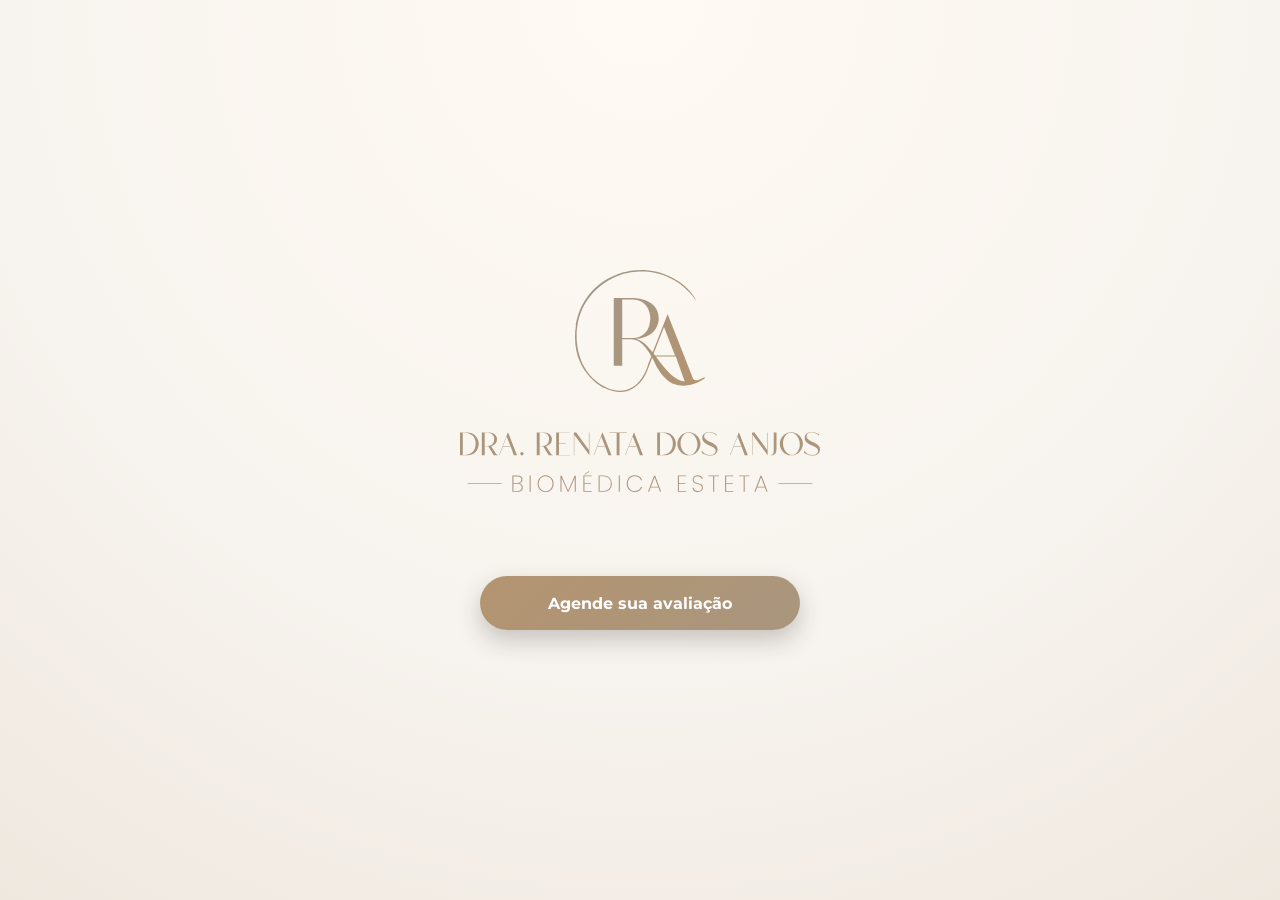
==== index.html @ 5b0aa0a7 "alteração link whatsapp" ====
<!DOCTYPE html>
<html lang="pt-BR">

<head>
    <meta charset="UTF-8" />
    <meta name="viewport" content="width=device-width, initial-scale=1.0" />
    <meta name="description"
        content="Consultório da Dra. Renata dos Anjos especializado em estética facial, com atendimentos personalizados, seguros e focados em realçar a beleza natural e o bem-estar." />
    <link rel="icon" type="image/png" href="./logo/favicon.png" />
    <title>Dra. Renata dos Anjos - Agende sua avaliação</title>

    <link rel="preconnect" href="https://fonts.googleapis.com" />
    <link rel="preconnect" href="https://fonts.gstatic.com" crossorigin />
    <link href="https://fonts.googleapis.com/css2?family=Montserrat:ital,wght@0,100..900;1,100..900&display=swap"
        rel="stylesheet" />

    <style>
        @property --btn-angle {
            syntax: "<angle>";
            inherits: false;
            initial-value: 135deg;
        }

        :root {
            --text-white: #ffffff;
            --bg-soft: #f7f3ee;
            --btn-color-start: #b4946e;
            --btn-color-end: #a0988d;
        }

        * {
            margin: 0;
            padding: 0;
            box-sizing: border-box;
        }

        body {
            min-height: 100vh;
            display: flex;
            align-items: center;
            justify-content: center;
            font-family: "Montserrat", sans-serif;
            background: radial-gradient(circle at top, #fffaf3 0%, var(--bg-soft) 60%, #efe8df 100%);
            padding: 32px;
        }

        main {
            width: 100%;
            max-width: 420px;
            display: flex;
            flex-direction: column;
            align-items: center;
            justify-content: center;
            gap: 24px;
            text-align: center;
        }

        .logo-icon {
            width: min(38%, 130px);
            height: auto;
            display: block;
            margin-bottom: 16px;
        }

        .logo-wordmark {
            width: min(100%, 360px);
            height: auto;
            display: block;
            margin-bottom: 60px;
        }

        .cta {
            display: inline-flex;
            align-items: center;
            justify-content: center;
            width: min(100%, 320px);
            min-height: 54px;
            padding: 15px 32px;
            border: 0;
            border-radius: 999px;
            --btn-angle: 135deg;
            background: linear-gradient(var(--btn-angle), var(--btn-color-start), var(--btn-color-end));
            background-size: 200% 200%;
            background-position: 0% 50%;
            color: var(--text-white);
            text-decoration: none;
            font-size: clamp(0.95rem, 3vw, 1rem);
            font-weight: 700;
            box-shadow: 0 10px 24px rgba(44, 39, 37, 0.24);
            transition: transform 0.2s ease, box-shadow 0.2s ease, filter 0.2s ease,
                --btn-angle 0.35s ease, background-position 0.35s ease;
        }

        .cta:hover {
            --btn-angle: 215deg;
            background-position: 100% 50%;
            transform: translateY(-2px);
            box-shadow: 0 14px 30px rgba(44, 39, 37, 0.28);
            filter: brightness(1.03);
        }

        .cta:active {
            transform: translateY(0);
        }

        @media only screen and (max-width:767px) {
            .cta {
                width: fit-content;
            }
        }
    </style>
</head>

<body>
    <main>
        <img class="logo-icon" src="./logo/logo-dra-renata-dos-anjos.svg" alt="Icone da logo Dra Renata dos Anjos" />
        <img class="logo-wordmark" src="./logo/logo-dra-renata-dos-anjos-2.svg"
            alt="Logo escrita Dra Renata dos Anjos" />

        <a class="cta"
            href="https://api.whatsapp.com/send/?phone=554688022986&text=Ol%C3%A1%2C+gostaria+de+agendar+minha+avalia%C3%A7%C3%A3o!"
            target="_blank" rel="noopener noreferrer">
            Agende sua avaliação
        </a>
    </main>
</body>

</html>
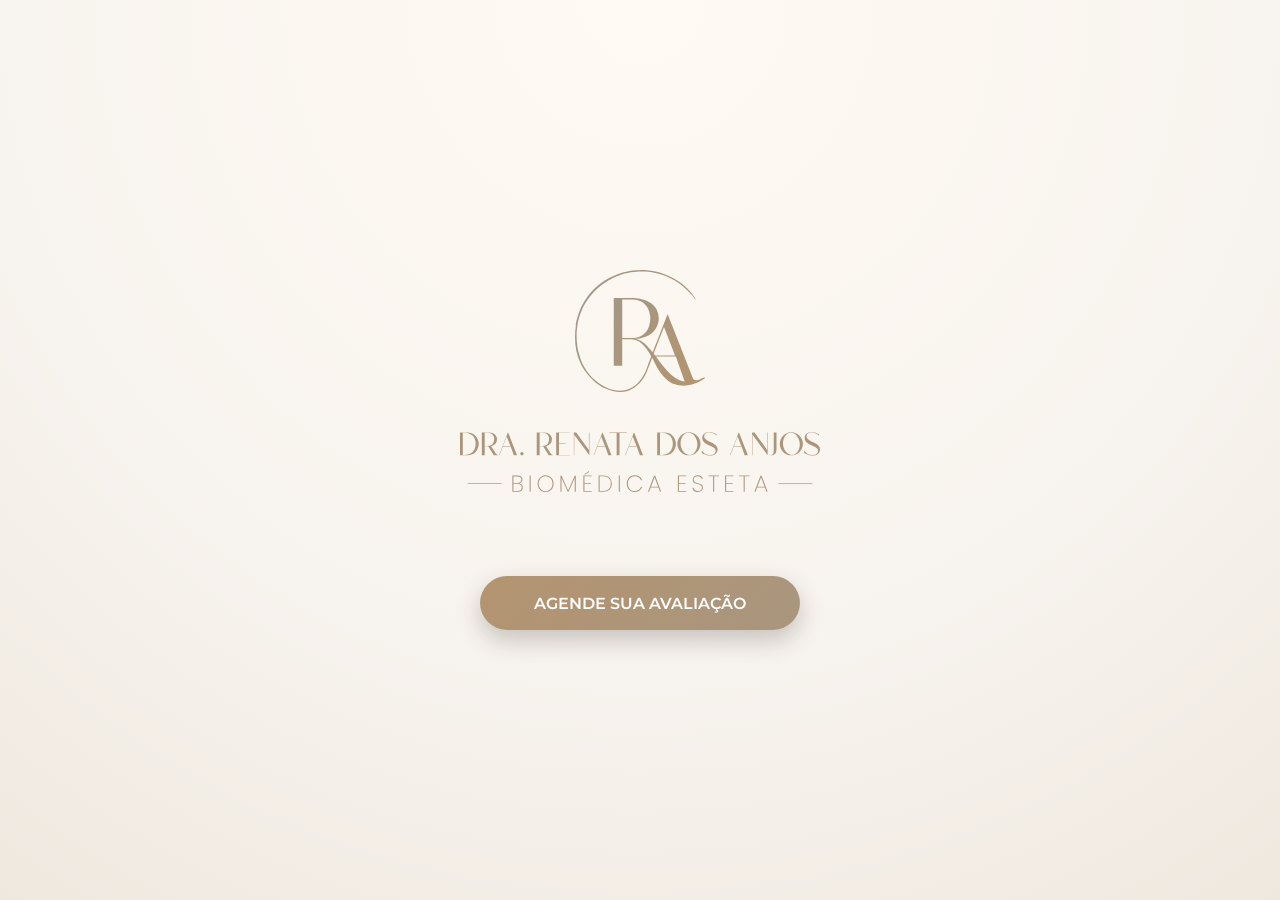
==== commit 8b4159ad: "ajuste na fonte do botão" ====
--- a/index.html
+++ b/index.html
@@ -85,7 +85,8 @@
             color: var(--text-white);
             text-decoration: none;
             font-size: clamp(0.95rem, 3vw, 1rem);
-            font-weight: 700;
+            font-weight: 600;
+            text-transform: uppercase;
             box-shadow: 0 10px 24px rgba(44, 39, 37, 0.24);
             transition: transform 0.2s ease, box-shadow 0.2s ease, filter 0.2s ease,
                 --btn-angle 0.35s ease, background-position 0.35s ease;
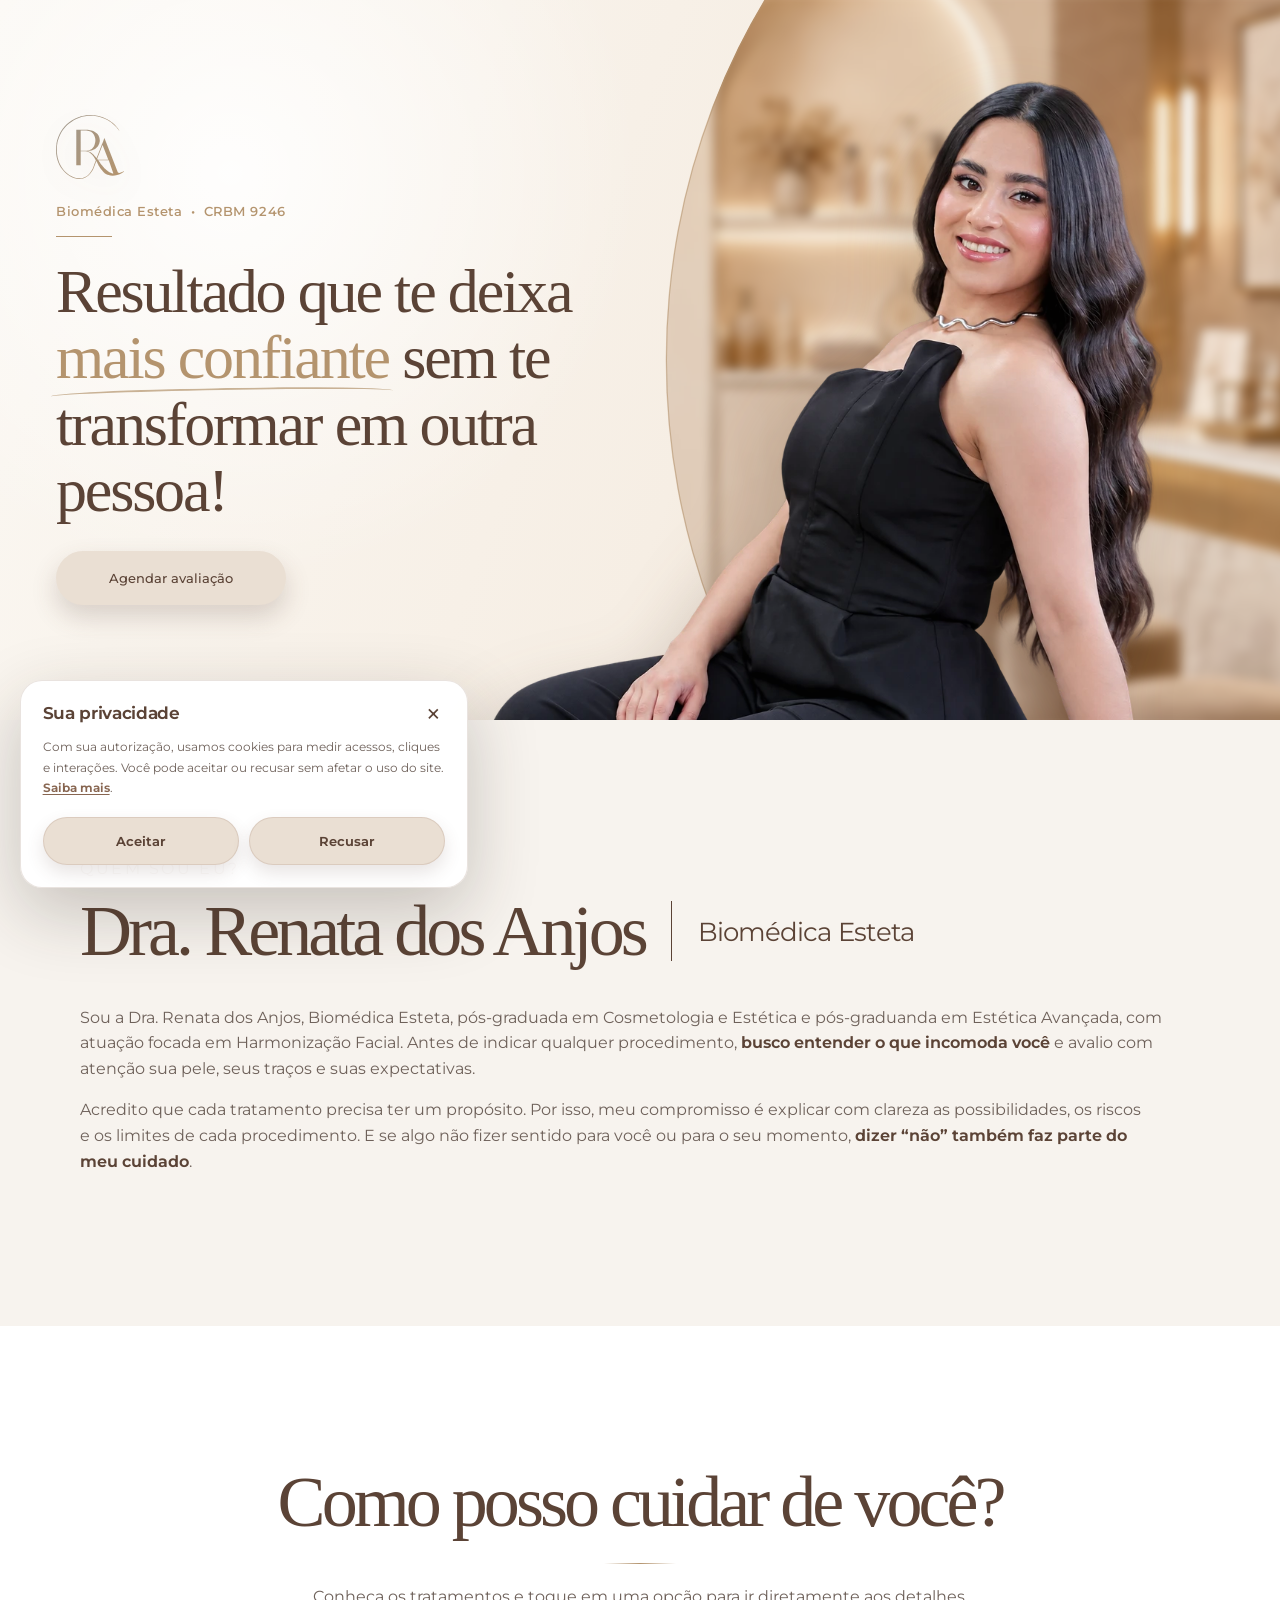
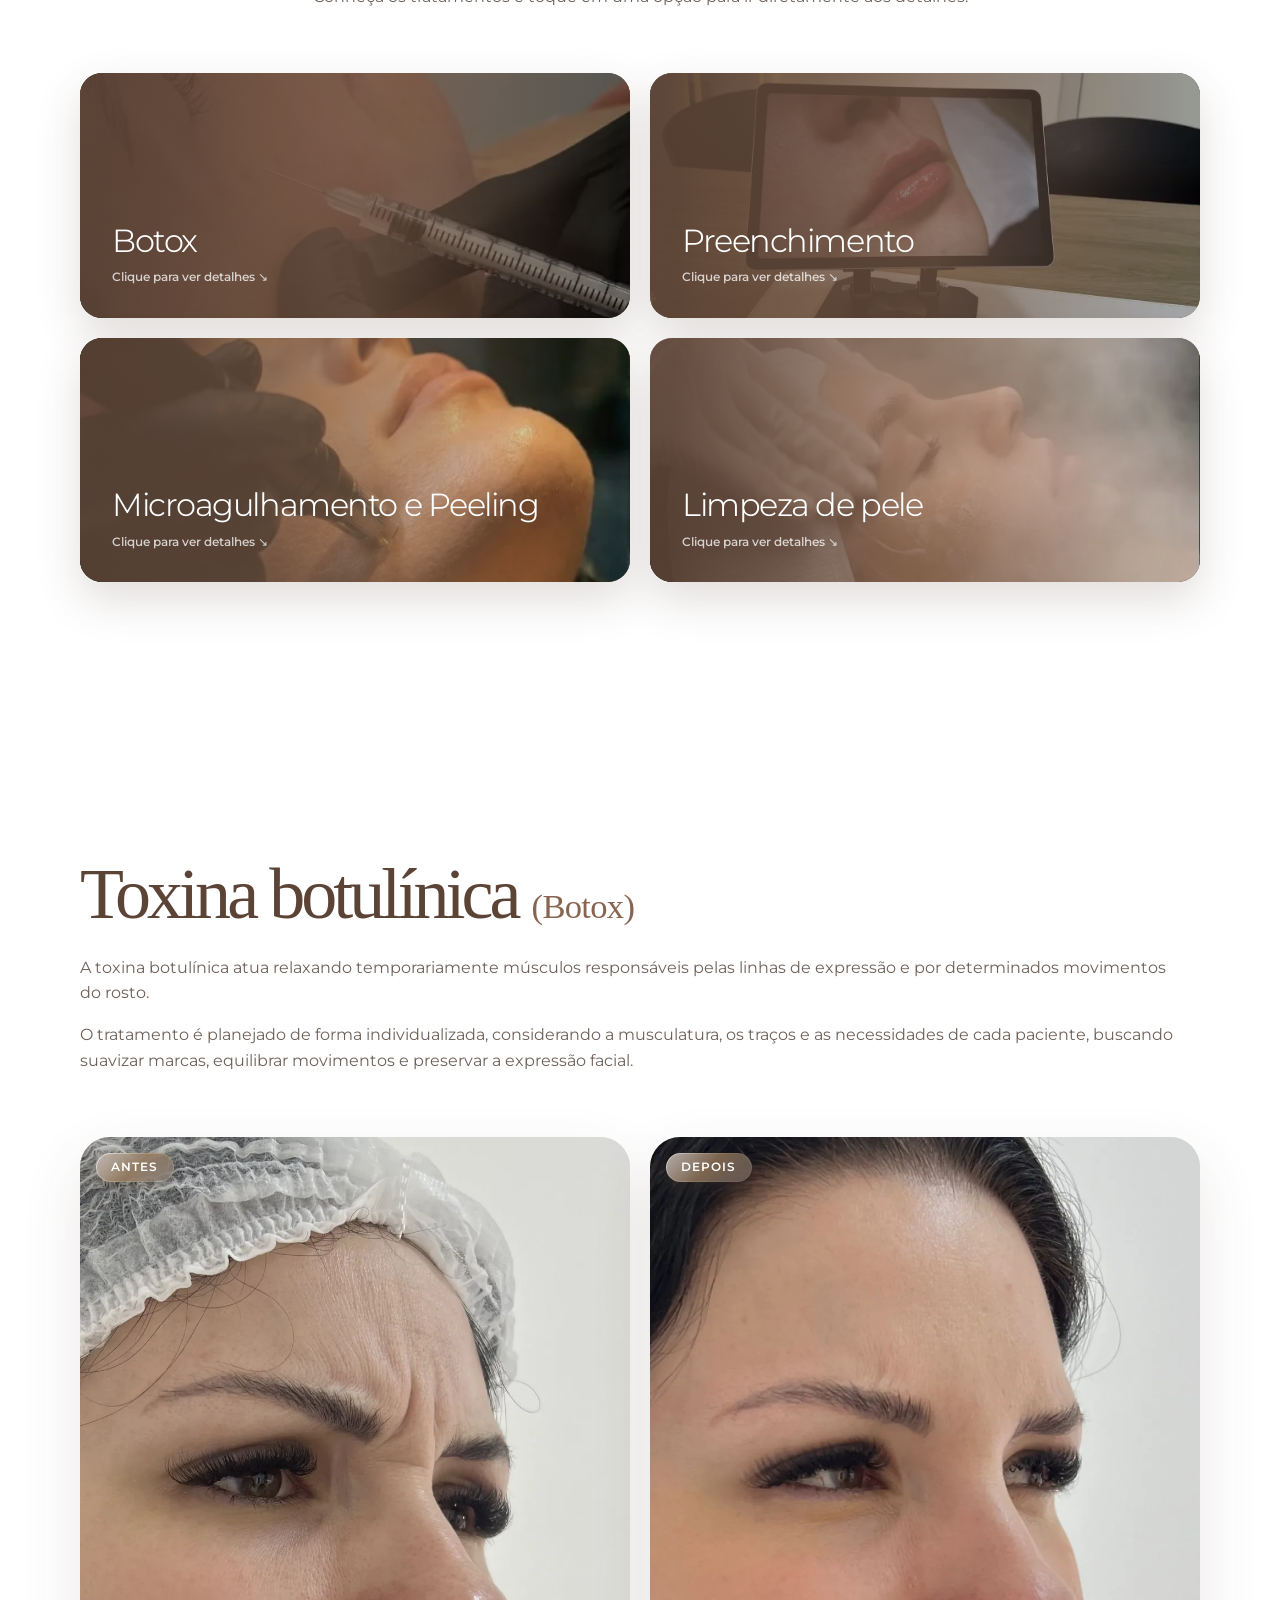
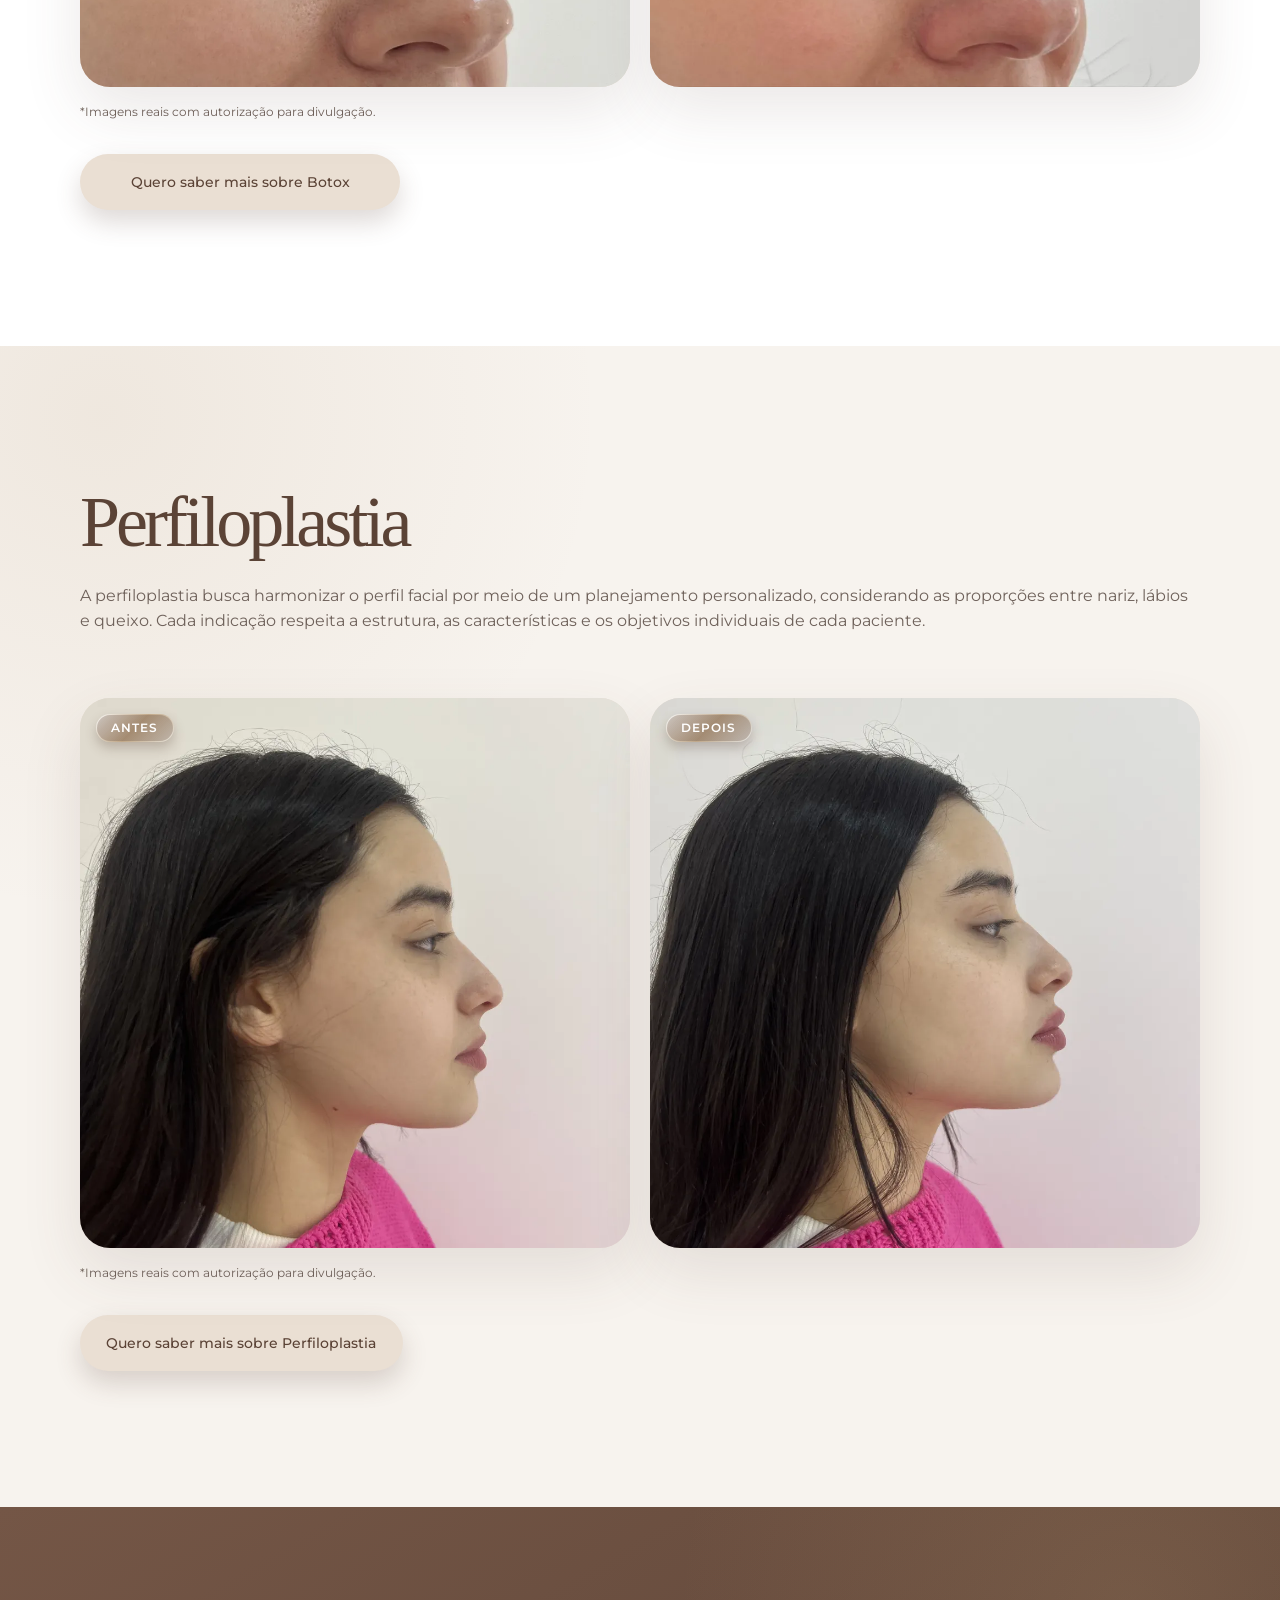
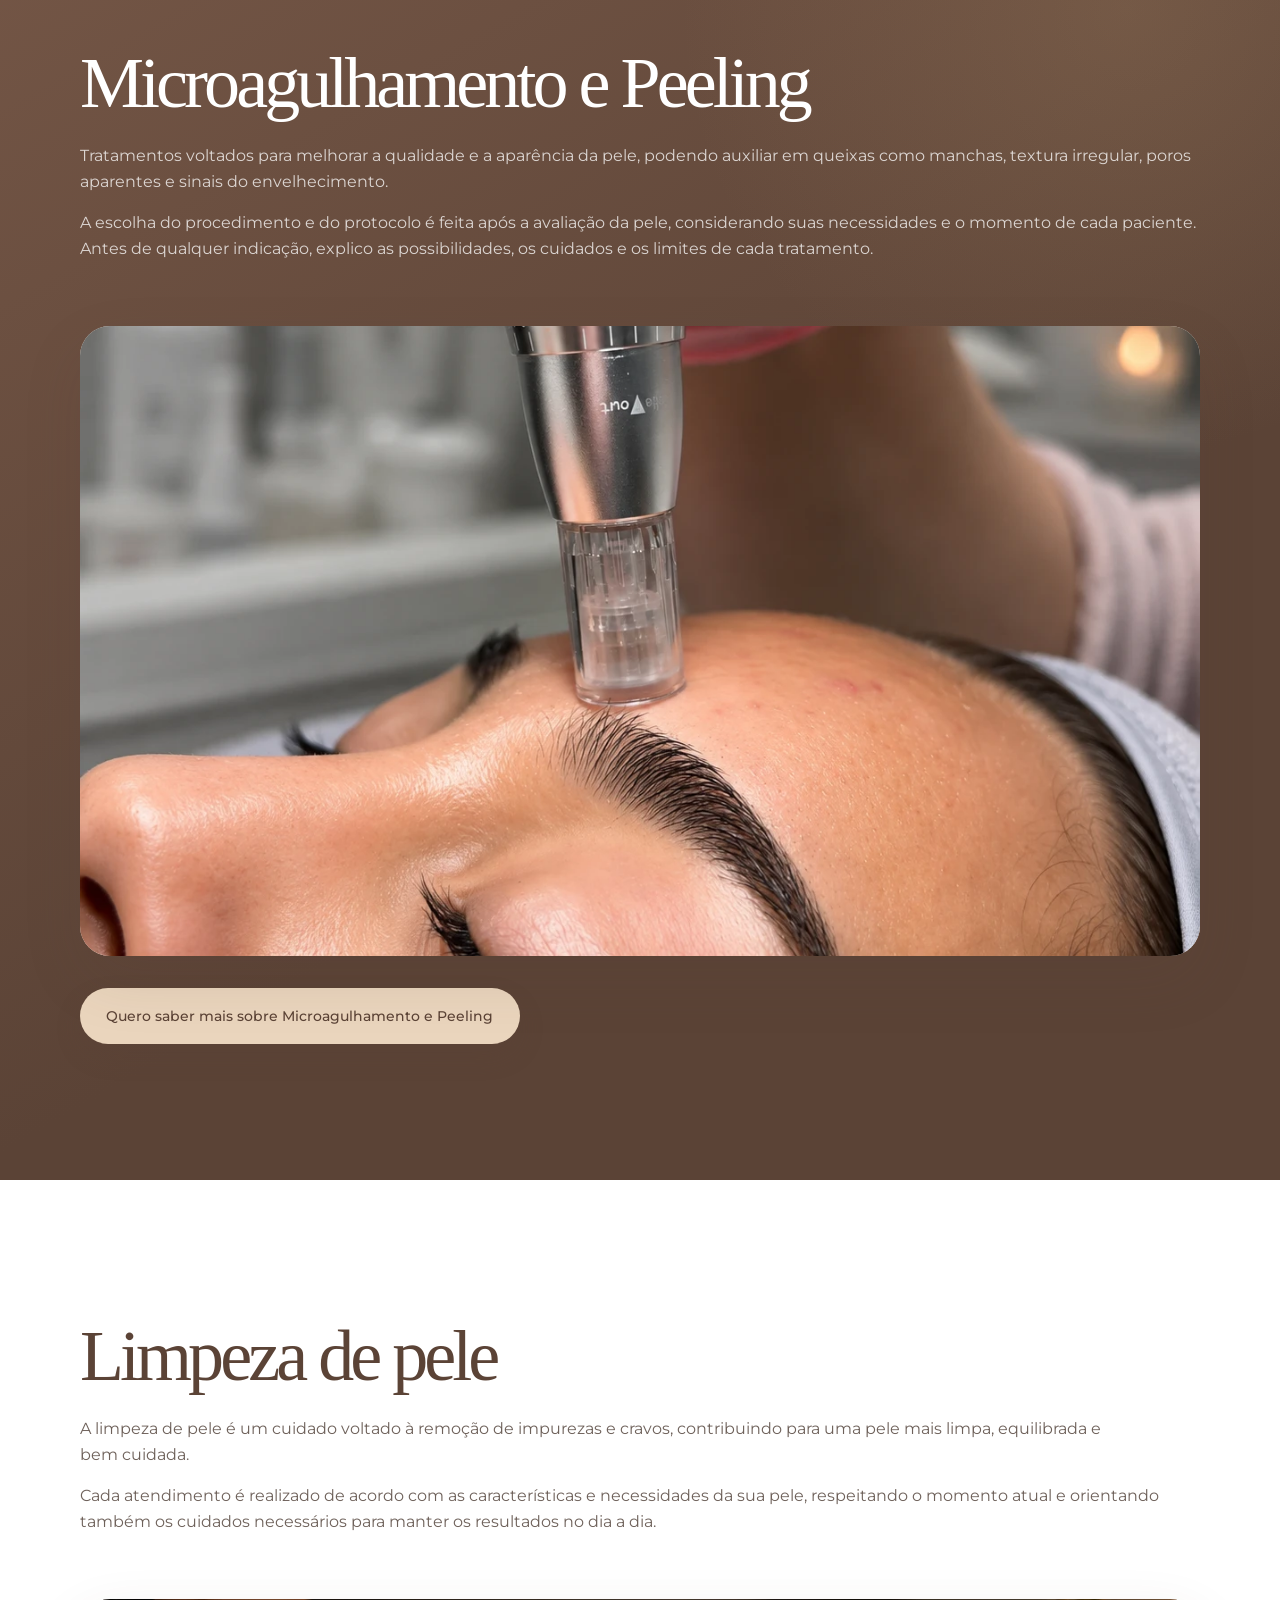
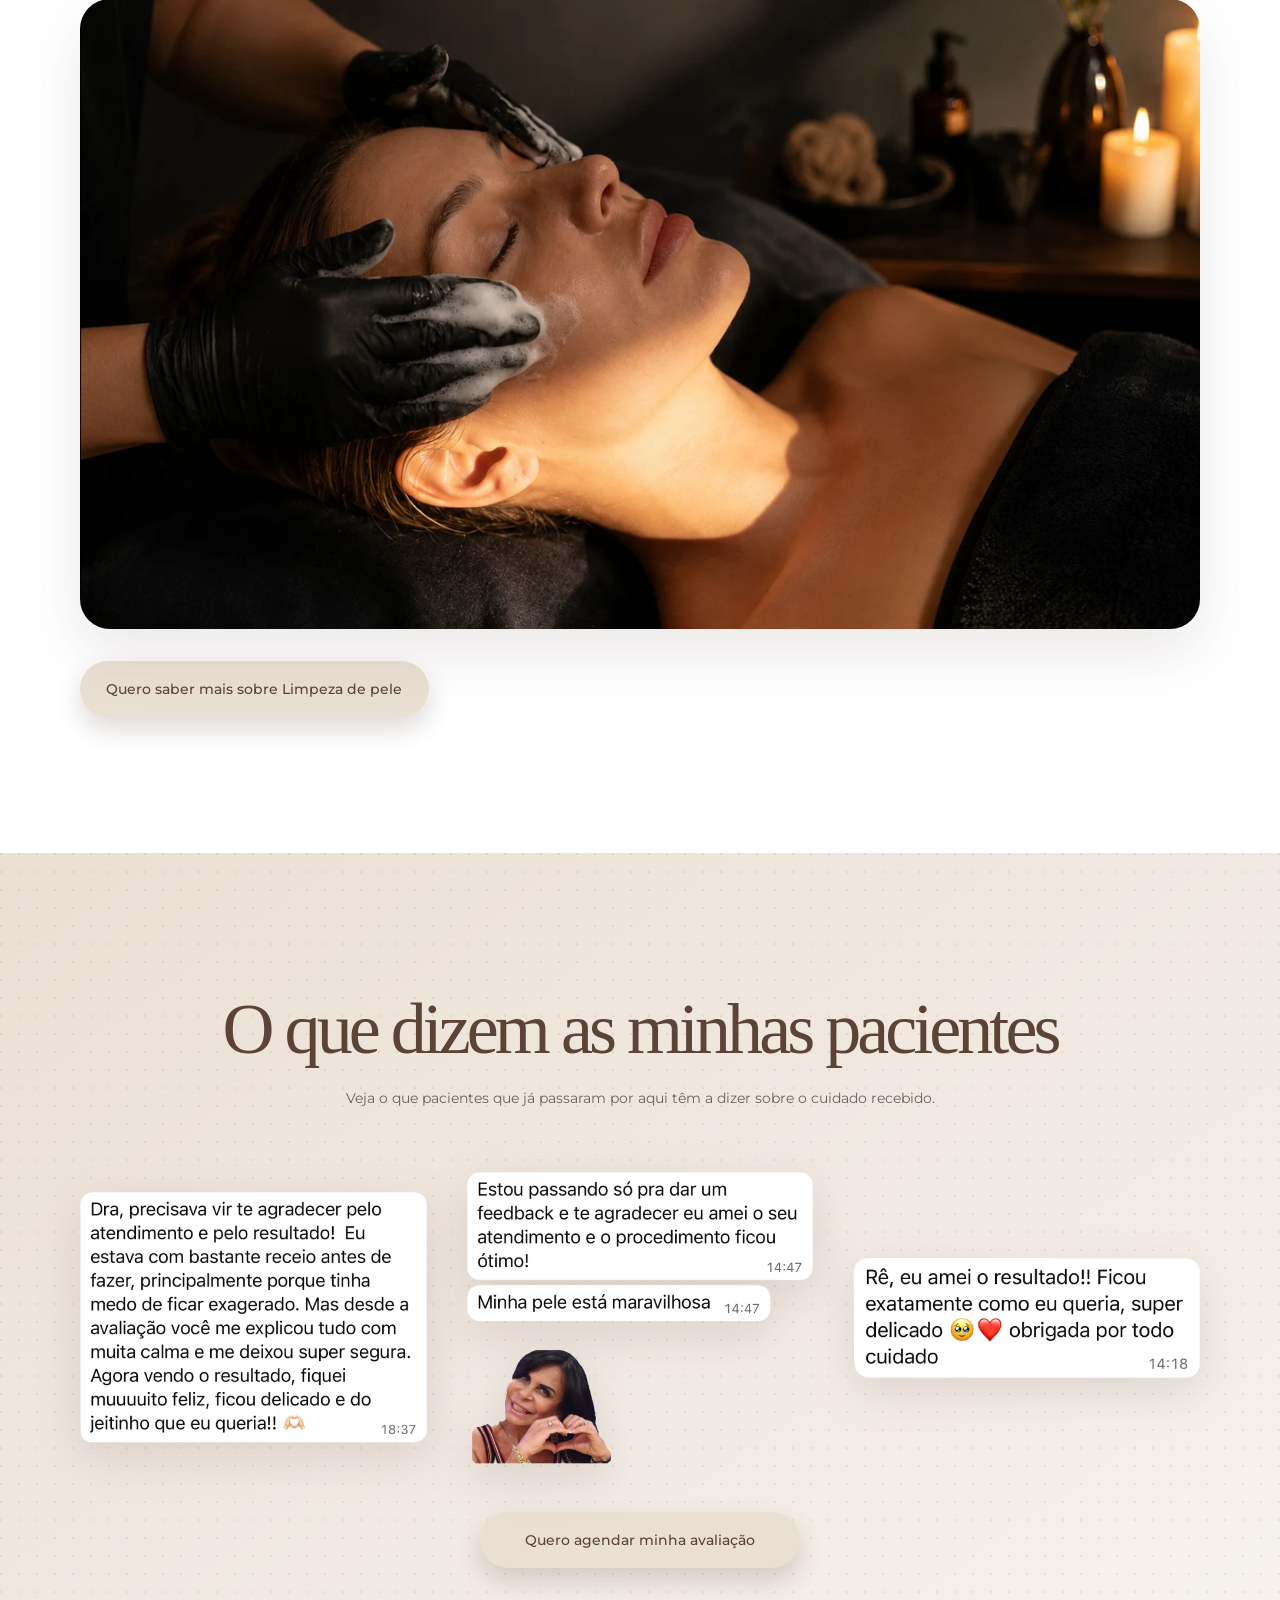
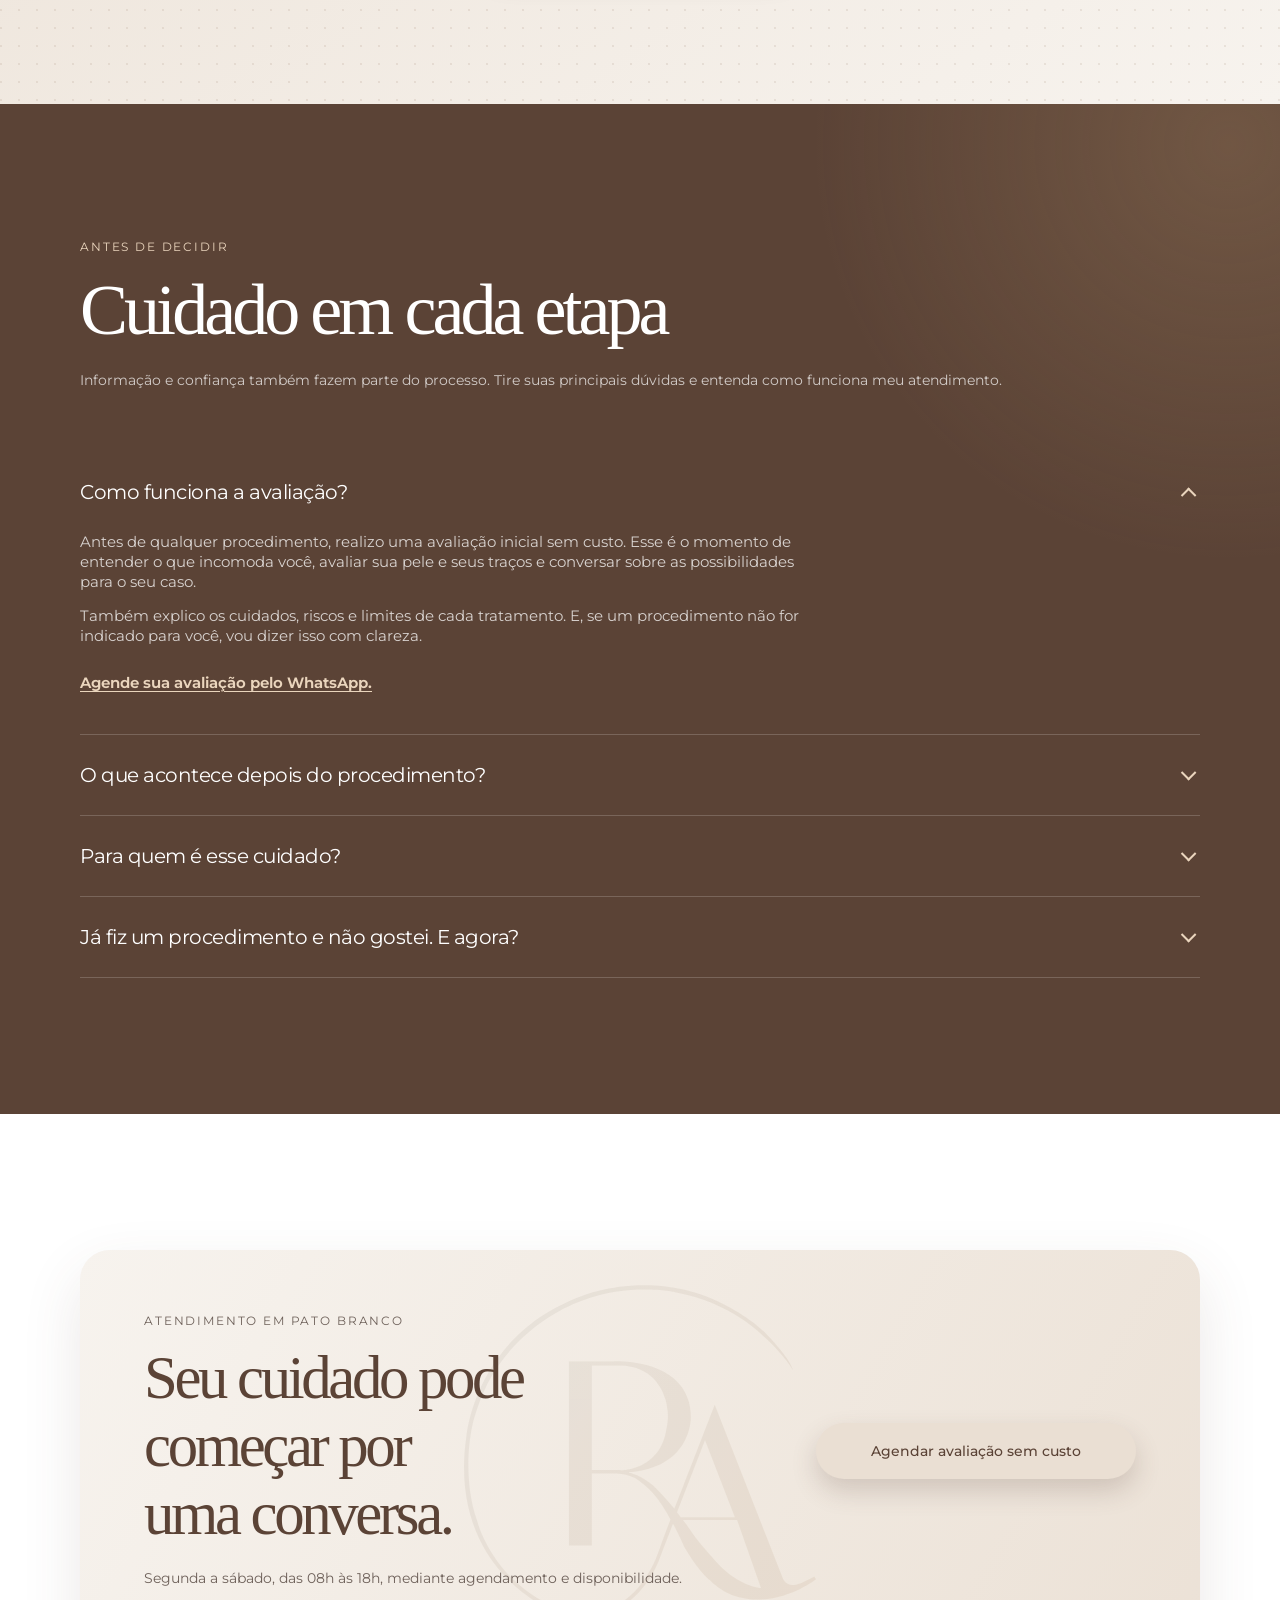
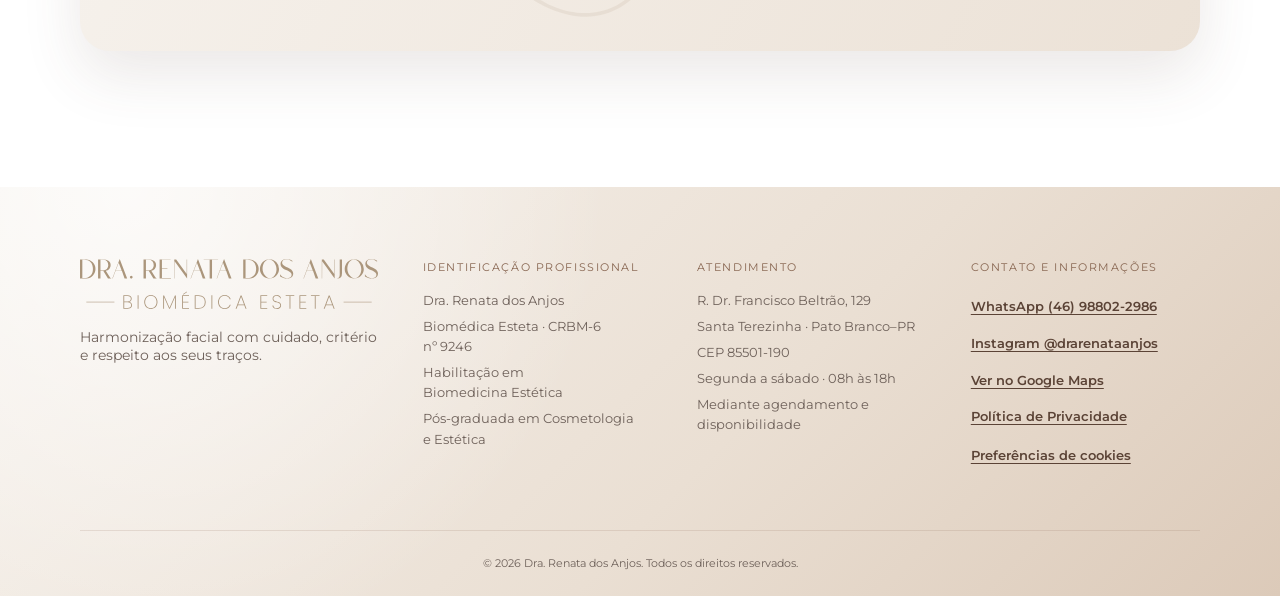
==== commit f067eca9: "Novo site 2026-2" ====
--- a/index.html
+++ b/index.html
@@ -1,129 +1,869 @@
-<!DOCTYPE html>
+<!doctype html>
 <html lang="pt-BR">
-
-<head>
-    <meta charset="UTF-8" />
-    <meta name="viewport" content="width=device-width, initial-scale=1.0" />
-    <meta name="description"
-        content="Consultório da Dra. Renata dos Anjos especializado em estética facial, com atendimentos personalizados, seguros e focados em realçar a beleza natural e o bem-estar." />
-    <link rel="icon" type="image/png" href="./logo/favicon.png" />
-    <title>Dra. Renata dos Anjos - Agende sua avaliação</title>
-
-    <link rel="preconnect" href="https://fonts.googleapis.com" />
-    <link rel="preconnect" href="https://fonts.gstatic.com" crossorigin />
-    <link href="https://fonts.googleapis.com/css2?family=Montserrat:ital,wght@0,100..900;1,100..900&display=swap"
-        rel="stylesheet" />
-
-    <style>
-        @property --btn-angle {
-            syntax: "<angle>";
-            inherits: false;
-            initial-value: 135deg;
-        }
-
-        :root {
-            --text-white: #ffffff;
-            --bg-soft: #f7f3ee;
-            --btn-color-start: #b4946e;
-            --btn-color-end: #a0988d;
-        }
-
-        * {
-            margin: 0;
-            padding: 0;
-            box-sizing: border-box;
-        }
-
-        body {
-            min-height: 100vh;
-            display: flex;
-            align-items: center;
-            justify-content: center;
-            font-family: "Montserrat", sans-serif;
-            background: radial-gradient(circle at top, #fffaf3 0%, var(--bg-soft) 60%, #efe8df 100%);
-            padding: 32px;
-        }
-
-        main {
-            width: 100%;
-            max-width: 420px;
-            display: flex;
-            flex-direction: column;
-            align-items: center;
-            justify-content: center;
-            gap: 24px;
-            text-align: center;
-        }
-
-        .logo-icon {
-            width: min(38%, 130px);
-            height: auto;
-            display: block;
-            margin-bottom: 16px;
-        }
-
-        .logo-wordmark {
-            width: min(100%, 360px);
-            height: auto;
-            display: block;
-            margin-bottom: 60px;
-        }
-
-        .cta {
-            display: inline-flex;
-            align-items: center;
-            justify-content: center;
-            width: min(100%, 320px);
-            min-height: 54px;
-            padding: 15px 32px;
-            border: 0;
-            border-radius: 999px;
-            --btn-angle: 135deg;
-            background: linear-gradient(var(--btn-angle), var(--btn-color-start), var(--btn-color-end));
-            background-size: 200% 200%;
-            background-position: 0% 50%;
-            color: var(--text-white);
-            text-decoration: none;
-            font-size: clamp(0.95rem, 3vw, 1rem);
-            font-weight: 600;
-            text-transform: uppercase;
-            box-shadow: 0 10px 24px rgba(44, 39, 37, 0.24);
-            transition: transform 0.2s ease, box-shadow 0.2s ease, filter 0.2s ease,
-                --btn-angle 0.35s ease, background-position 0.35s ease;
-        }
-
-        .cta:hover {
-            --btn-angle: 215deg;
-            background-position: 100% 50%;
-            transform: translateY(-2px);
-            box-shadow: 0 14px 30px rgba(44, 39, 37, 0.28);
-            filter: brightness(1.03);
-        }
-
-        .cta:active {
-            transform: translateY(0);
-        }
-
-        @media only screen and (max-width:767px) {
-            .cta {
-                width: fit-content;
+  <head>
+    <meta charset="utf-8">
+    <meta name="viewport" content="width=device-width, initial-scale=1">
+    <meta name="theme-color" content="#5b4336">
+    <meta name="robots" content="index, follow, max-image-preview:large, max-snippet:-1, max-video-preview:-1">
+
+    <title>Dra. Renata dos Anjos | Harmonização Facial em Pato Branco</title>
+    <meta
+      name="description"
+      content="Dra. Renata dos Anjos, Biomédica Esteta em Pato Branco: Botox, perfiloplastia, microagulhamento, peeling e limpeza de pele com avaliação individual."
+    >
+    <meta name="author" content="Dra. Renata dos Anjos">
+    <meta name="google-site-verification" content="Y-8C_-cGuZkO1VqSu5PKP3pddaM6gukcj2JCWJFIQ7s">
+    <meta name="msvalidate.01" content="E116AD38AA8AD043870F777415D29B9B">
+    <link rel="canonical" href="https://drarenatadosanjos.com.br/">
+
+    <meta property="og:locale" content="pt_BR">
+    <meta property="og:type" content="website">
+    <meta property="og:site_name" content="Dra. Renata dos Anjos">
+    <meta property="og:title" content="Dra. Renata dos Anjos | Harmonização Facial em Pato Branco">
+    <meta
+      property="og:description"
+      content="Botox, perfiloplastia, microagulhamento, peeling e limpeza de pele em Pato Branco, com avaliação individual e foco em naturalidade."
+    >
+    <meta property="og:url" content="https://drarenatadosanjos.com.br/">
+    <meta property="og:image" content="https://drarenatadosanjos.com.br/assets/images/og-renata.webp">
+    <meta property="og:image:type" content="image/webp">
+    <meta property="og:image:width" content="1200">
+    <meta property="og:image:height" content="630">
+    <meta property="og:image:alt" content="Retrato da Dra. Renata dos Anjos ao lado de sua marca e da identificação Biomédica Esteta">
+    <meta name="twitter:card" content="summary_large_image">
+    <meta name="twitter:title" content="Dra. Renata dos Anjos | Harmonização Facial em Pato Branco">
+    <meta
+      name="twitter:description"
+      content="Botox, perfiloplastia, microagulhamento, peeling e limpeza de pele em Pato Branco, com avaliação individual e foco em naturalidade."
+    >
+    <meta name="twitter:image" content="https://drarenatadosanjos.com.br/assets/images/og-renata.webp">
+    <meta name="twitter:image:alt" content="Retrato da Dra. Renata dos Anjos ao lado de sua marca e da identificação Biomédica Esteta">
+
+    <link rel="icon" href="assets/brand/logo-icon.svg" type="image/svg+xml">
+    <link
+      rel="preload"
+      href="assets/fonts/montserrat-variable.woff2"
+      as="font"
+      type="font/woff2"
+      crossorigin
+    >
+    <link rel="preload" href="assets/images/clinica-dra-renata-dos-anjos.webp" as="image" type="image/webp" fetchpriority="high">
+    <link rel="preload" href="assets/images/Dra-Renata-dos-Anjos.webp" as="image" type="image/webp" fetchpriority="high">
+    <link rel="stylesheet" href="styles.css">
+    <!-- O GTM-PK2P5VGX é carregado por consent.js somente após o aceite. -->
+    <script src="consent.js" defer></script>
+    <script src="script.js" defer></script>
+
+    <script type="application/ld+json">
+      {
+        "@context": "https://schema.org",
+        "@graph": [
+          {
+            "@type": "Person",
+            "@id": "https://drarenatadosanjos.com.br/#renata",
+            "name": "Dra. Renata dos Anjos",
+            "honorificPrefix": "Dra.",
+            "jobTitle": "Biomédica Esteta",
+            "description": "Biomédica Esteta com atuação focada em Harmonização Facial, pós-graduada em Cosmetologia e Estética e pós-graduanda em Estética Avançada.",
+            "url": "https://drarenatadosanjos.com.br/",
+            "image": {
+              "@id": "https://drarenatadosanjos.com.br/#foto-renata"
+            },
+            "mainEntityOfPage": {
+              "@id": "https://drarenatadosanjos.com.br/#webpage"
+            },
+            "telephone": "+55 46 98802-2986",
+            "identifier": {
+              "@type": "PropertyValue",
+              "propertyID": "CRBM-6",
+              "value": "9246"
+            },
+            "hasCredential": [
+              {
+                "@type": "EducationalOccupationalCredential",
+                "credentialCategory": "Habilitação profissional",
+                "name": "Habilitação em Biomedicina Estética"
+              },
+              {
+                "@type": "EducationalOccupationalCredential",
+                "credentialCategory": "Pós-graduação",
+                "name": "Pós-graduação em Cosmetologia e Estética"
+              }
+            ],
+            "knowsAbout": [
+              "Harmonização facial",
+              "Toxina botulínica (Botox)",
+              "Perfiloplastia",
+              "Preenchimento facial",
+              "Microagulhamento",
+              "Peeling",
+              "Limpeza de pele"
+            ],
+            "sameAs": [
+              "https://www.instagram.com/drarenataanjos",
+              "https://maps.app.goo.gl/s66ffQioBQjr7ysE6"
+            ],
+            "workLocation": {
+              "@id": "https://drarenatadosanjos.com.br/#local-atendimento"
             }
-        }
-    </style>
-</head>
-
-<body>
-    <main>
-        <img class="logo-icon" src="./logo/logo-dra-renata-dos-anjos.svg" alt="Icone da logo Dra Renata dos Anjos" />
-        <img class="logo-wordmark" src="./logo/logo-dra-renata-dos-anjos-2.svg"
-            alt="Logo escrita Dra Renata dos Anjos" />
-
-        <a class="cta"
-            href="https://api.whatsapp.com/send/?phone=554688022986&text=Ol%C3%A1%2C+gostaria+de+agendar+minha+avalia%C3%A7%C3%A3o!"
-            target="_blank" rel="noopener noreferrer">
-            Agende sua avaliação
-        </a>
+          },
+          {
+            "@type": "Place",
+            "@id": "https://drarenatadosanjos.com.br/#local-atendimento",
+            "name": "Local de atendimento da Dra. Renata dos Anjos",
+            "description": "Atendimento de segunda a sábado, das 08:00 às 18:00, mediante agendamento e disponibilidade.",
+            "hasMap": "https://maps.app.goo.gl/s66ffQioBQjr7ysE6",
+            "address": {
+              "@type": "PostalAddress",
+              "streetAddress": "R. Dr. Francisco Beltrão, 129 - Santa Terezinha",
+              "addressLocality": "Pato Branco",
+              "addressRegion": "PR",
+              "postalCode": "85501-190",
+              "addressCountry": "BR"
+            },
+            "openingHoursSpecification": {
+              "@type": "OpeningHoursSpecification",
+              "dayOfWeek": [
+                "https://schema.org/Monday",
+                "https://schema.org/Tuesday",
+                "https://schema.org/Wednesday",
+                "https://schema.org/Thursday",
+                "https://schema.org/Friday",
+                "https://schema.org/Saturday"
+              ],
+              "opens": "08:00",
+              "closes": "18:00"
+            }
+          },
+          {
+            "@type": "ImageObject",
+            "@id": "https://drarenatadosanjos.com.br/#foto-renata",
+            "contentUrl": "https://drarenatadosanjos.com.br/assets/images/Dra-Renata-dos-Anjos.webp",
+            "width": 1024,
+            "height": 1080
+          },
+          {
+            "@type": "WebSite",
+            "@id": "https://drarenatadosanjos.com.br/#website",
+            "url": "https://drarenatadosanjos.com.br/",
+            "name": "Dra. Renata dos Anjos",
+            "description": "Site profissional da Dra. Renata dos Anjos, Biomédica Esteta em Pato Branco.",
+            "inLanguage": "pt-BR",
+            "publisher": {
+              "@id": "https://drarenatadosanjos.com.br/#renata"
+            }
+          },
+          {
+            "@type": "WebPage",
+            "@id": "https://drarenatadosanjos.com.br/#webpage",
+            "url": "https://drarenatadosanjos.com.br/",
+            "name": "Dra. Renata dos Anjos | Harmonização Facial em Pato Branco",
+            "description": "Dra. Renata dos Anjos, Biomédica Esteta em Pato Branco: Botox, perfiloplastia, microagulhamento, peeling e limpeza de pele com avaliação individual.",
+            "inLanguage": "pt-BR",
+            "isPartOf": {
+              "@id": "https://drarenatadosanjos.com.br/#website"
+            },
+            "about": {
+              "@id": "https://drarenatadosanjos.com.br/#renata"
+            },
+            "mainEntity": {
+              "@id": "https://drarenatadosanjos.com.br/#renata"
+            },
+            "primaryImageOfPage": {
+              "@id": "https://drarenatadosanjos.com.br/#foto-renata"
+            },
+            "mentions": [
+              { "@id": "https://drarenatadosanjos.com.br/#servico-botox" },
+              { "@id": "https://drarenatadosanjos.com.br/#servico-perfiloplastia" },
+              { "@id": "https://drarenatadosanjos.com.br/#servico-microagulhamento-peeling" },
+              { "@id": "https://drarenatadosanjos.com.br/#servico-limpeza-pele" }
+            ]
+          },
+          {
+            "@type": "Service",
+            "@id": "https://drarenatadosanjos.com.br/#servico-botox",
+            "url": "https://drarenatadosanjos.com.br/#botox",
+            "name": "Toxina botulínica (Botox)",
+            "serviceType": "Harmonização facial",
+            "description": "Tratamento individualizado que considera a musculatura, os traços e as necessidades de cada paciente, buscando suavizar marcas, equilibrar movimentos e preservar a expressão facial.",
+            "provider": { "@id": "https://drarenatadosanjos.com.br/#renata" },
+            "areaServed": { "@type": "City", "name": "Pato Branco" }
+          },
+          {
+            "@type": "Service",
+            "@id": "https://drarenatadosanjos.com.br/#servico-perfiloplastia",
+            "url": "https://drarenatadosanjos.com.br/#preenchimento",
+            "name": "Perfiloplastia",
+            "alternateName": "Preenchimento",
+            "serviceType": "Harmonização facial",
+            "description": "Planejamento personalizado para harmonizar o perfil facial, considerando as proporções entre nariz, lábios e queixo e respeitando as características e os objetivos individuais.",
+            "provider": { "@id": "https://drarenatadosanjos.com.br/#renata" },
+            "areaServed": { "@type": "City", "name": "Pato Branco" }
+          },
+          {
+            "@type": "Service",
+            "@id": "https://drarenatadosanjos.com.br/#servico-microagulhamento-peeling",
+            "url": "https://drarenatadosanjos.com.br/#microagulhamento-peeling",
+            "name": "Microagulhamento e Peeling",
+            "serviceType": "Cuidados estéticos da pele",
+            "description": "Tratamentos voltados à qualidade e à aparência da pele, escolhidos após avaliação individual das necessidades e do momento de cada paciente.",
+            "provider": { "@id": "https://drarenatadosanjos.com.br/#renata" },
+            "areaServed": { "@type": "City", "name": "Pato Branco" }
+          },
+          {
+            "@type": "Service",
+            "@id": "https://drarenatadosanjos.com.br/#servico-limpeza-pele",
+            "url": "https://drarenatadosanjos.com.br/#limpeza-de-pele",
+            "name": "Limpeza de pele",
+            "serviceType": "Cuidados estéticos da pele",
+            "description": "Cuidado individualizado voltado à remoção de impurezas e cravos, realizado de acordo com as características e necessidades da pele.",
+            "provider": { "@id": "https://drarenatadosanjos.com.br/#renata" },
+            "areaServed": { "@type": "City", "name": "Pato Branco" }
+          },
+          {
+            "@type": "FAQPage",
+            "@id": "https://drarenatadosanjos.com.br/#faq",
+            "url": "https://drarenatadosanjos.com.br/#duvidas",
+            "name": "Dúvidas frequentes sobre o atendimento",
+            "inLanguage": "pt-BR",
+            "isPartOf": {
+              "@id": "https://drarenatadosanjos.com.br/#webpage"
+            },
+            "about": {
+              "@id": "https://drarenatadosanjos.com.br/#renata"
+            },
+            "mainEntity": [
+              {
+                "@type": "Question",
+                "name": "Como funciona a avaliação?",
+                "acceptedAnswer": {
+                  "@type": "Answer",
+                  "text": "Antes de qualquer procedimento, realizo uma avaliação inicial sem custo. Esse é o momento de entender o que incomoda você, avaliar sua pele e seus traços e conversar sobre as possibilidades para o seu caso. Também explico os cuidados, riscos e limites de cada tratamento. E, se um procedimento não for indicado para você, vou dizer isso com clareza."
+                }
+              },
+              {
+                "@type": "Question",
+                "name": "O que acontece depois do procedimento?",
+                "acceptedAnswer": {
+                  "@type": "Answer",
+                  "text": "Meu cuidado continua após o atendimento. Acompanho sua evolução e permaneço disponível para orientar os cuidados necessários e esclarecer dúvidas durante o período de recuperação."
+                }
+              },
+              {
+                "@type": "Question",
+                "name": "Para quem é esse cuidado?",
+                "acceptedAnswer": {
+                  "@type": "Answer",
+                  "text": "Para quem busca cuidar da aparência sem deixar de se reconhecer. Para quem valoriza uma avaliação individual, resultados equilibrados e quer compreender as possibilidades antes de decidir por um procedimento. Também é para quem já teve uma experiência que não saiu como esperava e procura um atendimento cuidadoso para avaliar seu caso."
+                }
+              },
+              {
+                "@type": "Question",
+                "name": "Já fiz um procedimento e não gostei. E agora?",
+                "acceptedAnswer": {
+                  "@type": "Answer",
+                  "text": "O primeiro passo é entender o que foi realizado, o que está incomodando você e como está o seu caso atualmente. Durante a avaliação, você poderá me contar sua experiência e esclarecer suas dúvidas. A partir disso, avalio quais possibilidades existem e se há indicação para algum tipo de tratamento. Nenhuma correção é prometida antes de uma avaliação individual."
+                }
+              }
+            ]
+          }
+        ]
+      }
+    </script>
+  </head>
+
+  <body>
+    <!-- Sem JavaScript não há como registrar consentimento; por isso o iframe noscript do GTM é intencionalmente omitido. -->
+    <a class="skip-link" href="#conteudo">Ir para o conteúdo</a>
+
+    <header class="hero" aria-labelledby="titulo-principal">
+      <div class="hero__background" aria-hidden="true">
+        <img
+          src="assets/images/clinica-dra-renata-dos-anjos.webp"
+          width="1672"
+          height="941"
+          alt=""
+          fetchpriority="high"
+        >
+      </div>
+
+      <div class="hero__arc" aria-hidden="true"></div>
+
+      <img
+        class="hero__portrait"
+        src="assets/images/Dra-Renata-dos-Anjos.webp"
+        width="1024"
+        height="1080"
+        alt="Retrato da Dra. Renata dos Anjos, Biomédica Esteta"
+        fetchpriority="high"
+        decoding="async"
+      >
+
+      <div class="container hero__content">
+        <div class="hero__copy">
+          <img
+            class="hero__brand-icon"
+            src="assets/brand/logo-icon.svg"
+            width="1120"
+            height="1054"
+            alt=""
+            aria-hidden="true"
+          >
+          <p class="hero__eyebrow">Biomédica Esteta <span aria-hidden="true">•</span> CRBM 9246</p>
+          <h1 id="titulo-principal">
+            Resultado que te deixa <span class="hero__highlight">mais confiante</span> sem te transformar em outra pessoa!
+          </h1>
+          <a
+            class="button hero__button"
+            href="https://api.whatsapp.com/send/?phone=554688022986&amp;text=Ol%C3%A1%2C%20Dra.%20Renata!%20Conheci%20seu%20site%20e%20gostaria%20de%20agendar%20uma%20avalia%C3%A7%C3%A3o."
+            target="_blank"
+            rel="noopener noreferrer"
+            aria-label="Agendar uma avaliação sem custo com a Dra. Renata pelo WhatsApp"
+          >
+            Agendar avaliação
+          </a>
+        </div>
+      </div>
+    </header>
+
+    <main id="conteudo">
+      <section class="about section" id="sobre" aria-labelledby="titulo-sobre">
+        <div class="container about__layout">
+          <div class="about__copy">
+            <p class="eyebrow">Quem sou eu?</p>
+            <h2 class="about__title" id="titulo-sobre">
+              <span class="about__name">Dra. Renata dos Anjos</span>
+              <span class="about__role">Biomédica Esteta</span>
+            </h2>
+            <p>
+              Sou a Dra. Renata dos Anjos, Biomédica Esteta,
+              pós-graduada em Cosmetologia e Estética e
+              pós-graduanda em Estética Avançada, com atuação focada em
+              Harmonização Facial. Antes de indicar qualquer
+              procedimento, <strong class="about__emphasis">busco entender o que incomoda você</strong> e avalio com atenção sua pele, seus
+              traços e suas expectativas.
+            </p>
+            <p>
+              Acredito que cada tratamento precisa ter um propósito. Por isso, meu compromisso é
+              explicar com clareza as possibilidades, os riscos e os limites de cada procedimento.
+              E se algo não fizer sentido para você ou para o seu
+              momento, <strong class="about__emphasis">dizer “não” também faz parte do meu cuidado</strong>.
+            </p>
+          </div>
+        </div>
+      </section>
+
+      <section class="service-menu section" aria-labelledby="titulo-servicos">
+        <div class="container">
+          <div class="section-heading section-heading--center">
+            <h2 id="titulo-servicos">Como posso cuidar de você?</h2>
+            <p>
+              Conheça os tratamentos e toque em uma opção para ir diretamente aos detalhes.
+            </p>
+          </div>
+
+          <nav class="service-cards" aria-label="Navegação pelos serviços">
+            <a class="service-card" href="#titulo-botox">
+              <img
+                src="assets/images/card-botox.webp"
+                width="673"
+                height="300"
+                alt=""
+                loading="lazy"
+              >
+              <span class="service-card__shade" aria-hidden="true"></span>
+              <span class="service-card__content">
+                <span class="service-card__title">Botox</span>
+                <span class="service-card__hint">Clique para ver detalhes <span aria-hidden="true">↘</span></span>
+              </span>
+            </a>
+
+            <a class="service-card" href="#titulo-preenchimento">
+              <img
+                src="assets/images/card-preenchimento.webp"
+                width="673"
+                height="300"
+                alt=""
+                loading="lazy"
+              >
+              <span class="service-card__shade" aria-hidden="true"></span>
+              <span class="service-card__content">
+                <span class="service-card__title">Preenchimento</span>
+                <span class="service-card__hint">Clique para ver detalhes <span aria-hidden="true">↘</span></span>
+              </span>
+            </a>
+
+            <a class="service-card" href="#titulo-microagulhamento">
+              <img
+                src="assets/images/card-microagulhamento.webp"
+                width="673"
+                height="300"
+                alt=""
+                loading="lazy"
+              >
+              <span class="service-card__shade" aria-hidden="true"></span>
+              <span class="service-card__content">
+                <span class="service-card__title">Microagulhamento e Peeling</span>
+                <span class="service-card__hint">Clique para ver detalhes <span aria-hidden="true">↘</span></span>
+              </span>
+            </a>
+
+            <a class="service-card" href="#titulo-limpeza">
+              <img
+                src="assets/images/card-limpeza.webp"
+                width="673"
+                height="300"
+                alt=""
+                loading="lazy"
+              >
+              <span class="service-card__shade" aria-hidden="true"></span>
+              <span class="service-card__content">
+                <span class="service-card__title">Limpeza de pele</span>
+                <span class="service-card__hint">Clique para ver detalhes <span aria-hidden="true">↘</span></span>
+              </span>
+            </a>
+          </nav>
+        </div>
+      </section>
+
+      <section class="treatment section" id="botox" aria-labelledby="titulo-botox">
+        <div class="container treatment__inner">
+          <header class="section-heading">
+            <h2 id="titulo-botox">Toxina botulínica <span>(Botox)</span></h2>
+            <p>
+              A toxina botulínica atua relaxando temporariamente músculos responsáveis pelas linhas
+              de expressão e por determinados movimentos do rosto.
+            </p>
+            <p>
+              O tratamento é planejado de forma individualizada, considerando a musculatura, os
+              traços e as necessidades de cada paciente, buscando suavizar marcas, equilibrar
+              movimentos e preservar a expressão facial.
+            </p>
+          </header>
+
+          <div class="comparison" role="group" aria-label="Comparação do resultado do tratamento com Botox">
+            <figure class="result-card">
+              <img
+                src="assets/images/botox-antes.webp"
+                width="1000"
+                height="1000"
+                alt="Região da testa e entre as sobrancelhas de uma paciente antes da aplicação de toxina botulínica"
+                loading="lazy"
+                decoding="async"
+              >
+              <figcaption class="result-card__label">Antes</figcaption>
+            </figure>
+
+            <figure class="result-card">
+              <img
+                src="assets/images/botox-depois.webp"
+                width="1000"
+                height="1000"
+                alt="Região da testa e entre as sobrancelhas da mesma paciente depois da aplicação de toxina botulínica"
+                loading="lazy"
+                decoding="async"
+              >
+              <figcaption class="result-card__label">Depois</figcaption>
+            </figure>
+          </div>
+
+          <p class="provisional-note">
+            *Imagens reais com autorização para divulgação.
+          </p>
+
+          <a
+            class="button"
+            href="https://api.whatsapp.com/send/?phone=554688022986&amp;text=Ol%C3%A1%2C%20Dra.%20Renata!%20Conheci%20seu%20site%20e%20gostaria%20de%20saber%20mais%20sobre%20toxina%20botul%C3%ADnica%20(Botox)."
+            target="_blank"
+            rel="noopener noreferrer"
+            aria-label="Conversar com a Dra. Renata no WhatsApp sobre Botox"
+          >
+            <span class="button__label--mobile">Quero saber mais</span>
+            <span class="button__label--desktop">Quero saber mais sobre Botox</span>
+          </a>
+        </div>
+      </section>
+
+      <section class="treatment treatment--warm section" id="preenchimento" aria-labelledby="titulo-preenchimento">
+        <div class="container treatment__inner">
+          <header class="section-heading">
+            <h2 id="titulo-preenchimento">Perfiloplastia</h2>
+            <p>
+              A perfiloplastia busca harmonizar o perfil facial por meio de um planejamento
+              personalizado, considerando as proporções entre nariz, lábios e queixo. Cada indicação
+              respeita a estrutura, as características e os objetivos individuais de cada paciente.
+            </p>
+          </header>
+
+          <div class="comparison" role="group" aria-label="Comparação do resultado de perfiloplastia">
+            <figure class="result-card">
+              <img
+                src="assets/images/Perfiloplastia-antes.webp"
+                width="1000"
+                height="1000"
+                alt="Perfil lateral de uma paciente antes da perfiloplastia, mostrando nariz, lábios e queixo"
+                loading="lazy"
+                decoding="async"
+              >
+              <figcaption class="result-card__label">Antes</figcaption>
+            </figure>
+
+            <figure class="result-card">
+              <img
+                src="assets/images/Perfiloplastia-depois.webp"
+                width="1000"
+                height="1000"
+                alt="Perfil lateral da mesma paciente depois da perfiloplastia, mostrando nariz, lábios e queixo"
+                loading="lazy"
+                decoding="async"
+              >
+              <figcaption class="result-card__label">Depois</figcaption>
+            </figure>
+          </div>
+
+          <p class="provisional-note">
+            *Imagens reais com autorização para divulgação.
+          </p>
+
+          <a
+            class="button"
+            href="https://api.whatsapp.com/send/?phone=554688022986&amp;text=Ol%C3%A1%2C%20Dra.%20Renata!%20Conheci%20seu%20site%20e%20gostaria%20de%20saber%20mais%20sobre%20perfiloplastia."
+            target="_blank"
+            rel="noopener noreferrer"
+            aria-label="Conversar com a Dra. Renata no WhatsApp sobre perfiloplastia"
+          >
+            <span class="button__label--mobile">Quero saber mais</span>
+            <span class="button__label--desktop">Quero saber mais sobre Perfiloplastia</span>
+          </a>
+        </div>
+      </section>
+
+      <section
+        class="treatment treatment--dark section"
+        id="microagulhamento-peeling"
+        aria-labelledby="titulo-microagulhamento"
+      >
+        <div class="container treatment__inner">
+          <header class="section-heading">
+            <h2 id="titulo-microagulhamento">Microagulhamento e Peeling</h2>
+            <p>
+              Tratamentos voltados para melhorar a qualidade e a aparência da pele, podendo auxiliar
+              em queixas como manchas, textura irregular, poros aparentes e sinais do envelhecimento.
+            </p>
+            <p>
+              A escolha do procedimento e do protocolo é feita após a avaliação da pele, considerando
+              suas necessidades e o momento de cada paciente. Antes de qualquer indicação, explico as
+              possibilidades, os cuidados e os limites de cada tratamento.
+            </p>
+          </header>
+
+          <figure class="feature-media">
+            <img
+              src="assets/images/Microagulhamento-e-peeling.webp"
+              width="1254"
+              height="1254"
+              alt="Caneta de microagulhamento aplicada na testa de uma paciente"
+              loading="lazy"
+              decoding="async"
+            >
+          </figure>
+
+          <a
+            class="button button--gold"
+            href="https://api.whatsapp.com/send/?phone=554688022986&amp;text=Ol%C3%A1%2C%20Dra.%20Renata!%20Conheci%20seu%20site%20e%20gostaria%20de%20saber%20mais%20sobre%20microagulhamento%20e%20peeling."
+            target="_blank"
+            rel="noopener noreferrer"
+            aria-label="Conversar com a Dra. Renata no WhatsApp sobre microagulhamento e peeling"
+          >
+            <span class="button__label--mobile">Quero saber mais</span>
+            <span class="button__label--desktop">Quero saber mais sobre Microagulhamento e Peeling</span>
+          </a>
+        </div>
+      </section>
+
+      <section class="treatment section" id="limpeza-de-pele" aria-labelledby="titulo-limpeza">
+        <div class="container treatment__inner">
+          <header class="section-heading">
+            <h2 id="titulo-limpeza">Limpeza de pele</h2>
+            <p>
+              A limpeza de pele é um cuidado voltado à remoção de impurezas e cravos, contribuindo
+              para uma pele mais limpa, equilibrada e bem cuidada.
+            </p>
+            <p>
+              Cada atendimento é realizado de acordo com as características e necessidades da sua
+              pele, respeitando o momento atual e orientando também os cuidados necessários para
+              manter os resultados no dia a dia.
+            </p>
+          </header>
+
+          <figure class="feature-media">
+            <img
+              src="assets/images/Limpeza-de-pele.webp"
+              width="1254"
+              height="1254"
+              alt="Profissional realizando limpeza de pele no rosto de uma paciente"
+              loading="lazy"
+              decoding="async"
+            >
+          </figure>
+
+          <a
+            class="button"
+            href="https://api.whatsapp.com/send/?phone=554688022986&amp;text=Ol%C3%A1%2C%20Dra.%20Renata!%20Conheci%20seu%20site%20e%20gostaria%20de%20saber%20mais%20sobre%20limpeza%20de%20pele."
+            target="_blank"
+            rel="noopener noreferrer"
+            aria-label="Conversar com a Dra. Renata no WhatsApp sobre limpeza de pele"
+          >
+            <span class="button__label--mobile">Quero saber mais</span>
+            <span class="button__label--desktop">Quero saber mais sobre Limpeza de pele</span>
+          </a>
+        </div>
+      </section>
+
+      <section class="testimonials section" id="depoimentos" aria-labelledby="titulo-depoimentos">
+        <div class="container testimonials__inner">
+          <header class="section-heading section-heading--center">
+            <h2 id="titulo-depoimentos">O que dizem as minhas pacientes</h2>
+            <p>Veja o que pacientes que já passaram por aqui têm a dizer sobre o cuidado recebido.</p>
+          </header>
+
+          <div class="testimonials__messages" role="group" aria-label="Depoimentos de pacientes">
+            <img
+              class="testimonial-message"
+              src="assets/images/Depoimento-01.webp"
+              width="589"
+              height="204"
+              alt="Depoimento de paciente: Rê, eu amei o resultado! Ficou exatamente como eu queria, super delicado. Obrigada por todo cuidado."
+              loading="lazy"
+              decoding="async"
+            >
+            <img
+              class="testimonial-message"
+              src="assets/images/Depoimento-02.webp"
+              width="589"
+              height="427"
+              alt="Depoimento de paciente: Dra., precisava vir te agradecer pelo atendimento e pelo resultado. Eu estava com bastante receio antes de fazer, principalmente porque tinha medo de ficar exagerado. Mas desde a avaliação você me explicou tudo com muita calma e me deixou super segura. Agora, vendo o resultado, fiquei muito feliz; ficou delicado e do jeitinho que eu queria."
+              loading="lazy"
+              decoding="async"
+            >
+            <img
+              class="testimonial-message"
+              src="assets/images/Depoimento-03.webp"
+              width="600"
+              height="506"
+              alt="Depoimento de paciente com foto: Estou passando só para dar um feedback e agradecer. Eu amei o seu atendimento e o procedimento ficou ótimo! Minha pele está maravilhosa."
+              loading="lazy"
+              decoding="async"
+            >
+          </div>
+
+          <a
+            class="button"
+            href="https://api.whatsapp.com/send/?phone=554688022986&amp;text=Ol%C3%A1%2C%20Dra.%20Renata!%20Conheci%20seu%20site%20e%20gostaria%20de%20agendar%20uma%20avalia%C3%A7%C3%A3o."
+            target="_blank"
+            rel="noopener noreferrer"
+            aria-label="Agendar uma avaliação sem custo com a Dra. Renata pelo WhatsApp"
+          >
+            Quero agendar minha avaliação
+          </a>
+        </div>
+      </section>
+
+      <section class="care-process section" id="duvidas" aria-labelledby="titulo-duvidas">
+        <div class="container care-process__inner">
+          <header class="section-heading">
+            <p class="eyebrow eyebrow--light">Antes de decidir</p>
+            <h2 id="titulo-duvidas">Cuidado em cada etapa</h2>
+            <p>
+              Informação e confiança também fazem parte do processo. Tire suas principais dúvidas e
+              entenda como funciona meu atendimento.
+            </p>
+          </header>
+
+          <div class="accordion">
+            <details open>
+              <summary>Como funciona a avaliação?</summary>
+              <div class="accordion__content">
+                <p>
+                  Antes de qualquer procedimento, realizo uma avaliação inicial sem custo. Esse é o
+                  momento de entender o que incomoda você, avaliar sua pele e seus traços e conversar
+                  sobre as possibilidades para o seu caso.
+                </p>
+                <p>
+                  Também explico os cuidados, riscos e limites de cada tratamento. E, se um
+                  procedimento não for indicado para você, vou dizer isso com clareza.
+                </p>
+                <p>
+                  <a
+                    class="text-link"
+                    href="https://api.whatsapp.com/send/?phone=554688022986&amp;text=Ol%C3%A1%2C%20Dra.%20Renata!%20Conheci%20seu%20site%20e%20gostaria%20de%20agendar%20uma%20avalia%C3%A7%C3%A3o."
+                    target="_blank"
+                    rel="noopener noreferrer"
+                  >Agende sua avaliação pelo WhatsApp.</a>
+                </p>
+              </div>
+            </details>
+
+            <details>
+              <summary>O que acontece depois do procedimento?</summary>
+              <div class="accordion__content">
+                <p>
+                  Meu cuidado continua após o atendimento. Acompanho sua evolução e permaneço
+                  disponível para orientar os cuidados necessários e esclarecer dúvidas durante o
+                  período de recuperação.
+                </p>
+              </div>
+            </details>
+
+            <details>
+              <summary>Para quem é esse cuidado?</summary>
+              <div class="accordion__content">
+                <p>
+                  Para quem busca cuidar da aparência sem deixar de se reconhecer. Para quem valoriza
+                  uma avaliação individual, resultados equilibrados e quer compreender as
+                  possibilidades antes de decidir por um procedimento.
+                </p>
+                <p>
+                  Também é para quem já teve uma experiência que não saiu como esperava e procura um
+                  atendimento cuidadoso para avaliar seu caso.
+                </p>
+              </div>
+            </details>
+
+            <details>
+              <summary>Já fiz um procedimento e não gostei. E agora?</summary>
+              <div class="accordion__content">
+                <p>
+                  O primeiro passo é entender o que foi realizado, o que está incomodando você e como
+                  está o seu caso atualmente.
+                </p>
+                <p>
+                  Durante a avaliação, você poderá me contar sua experiência e esclarecer suas
+                  dúvidas. A partir disso, avalio quais possibilidades existem e se há indicação para
+                  algum tipo de tratamento.
+                </p>
+                <p>
+                  Nenhuma correção é prometida antes de uma avaliação individual.
+                </p>
+                <p>
+                  <a
+                    class="text-link"
+                    href="https://api.whatsapp.com/send/?phone=554688022986&amp;text=Ol%C3%A1%2C%20Dra.%20Renata!%20Conheci%20seu%20site%20e%20gostaria%20de%20agendar%20uma%20avalia%C3%A7%C3%A3o."
+                    target="_blank"
+                    rel="noopener noreferrer"
+                  >Se sentir segurança, estou disponível para conversar com você.</a>
+                </p>
+              </div>
+            </details>
+          </div>
+        </div>
+      </section>
+
+      <section class="final-cta section" aria-labelledby="titulo-contato">
+        <div class="container final-cta__inner">
+          <img
+            src="assets/brand/logo-icon.svg"
+            width="1120"
+            height="1054"
+            alt=""
+            aria-hidden="true"
+          >
+          <div>
+            <p class="eyebrow">Atendimento em Pato Branco</p>
+            <h2 id="titulo-contato">Seu cuidado pode começar por uma conversa.</h2>
+            <p>Segunda a sábado, das 08h às 18h, mediante agendamento e disponibilidade.</p>
+          </div>
+          <a
+            class="button button--final-cta"
+            href="https://api.whatsapp.com/send/?phone=554688022986&amp;text=Ol%C3%A1%2C%20Dra.%20Renata!%20Conheci%20seu%20site%20e%20gostaria%20de%20agendar%20uma%20avalia%C3%A7%C3%A3o."
+            target="_blank"
+            rel="noopener noreferrer"
+            aria-label="Agendar avaliação sem custo pelo WhatsApp"
+          >
+            Agendar avaliação sem custo
+          </a>
+        </div>
+      </section>
     </main>
-</body>
-
-</html>+
+    <footer class="site-footer">
+      <div class="container site-footer__grid">
+        <div class="site-footer__brand">
+          <img
+            src="assets/brand/logo-wordmark.svg"
+            width="1464"
+            height="245"
+            alt="Dra. Renata dos Anjos — Biomédica Esteta"
+          >
+          <p>Harmonização facial com cuidado, critério e respeito aos seus traços.</p>
+        </div>
+
+        <div class="site-footer__block">
+          <p class="footer-label">Identificação profissional</p>
+          <p>Dra. Renata dos Anjos</p>
+          <p>Biomédica Esteta · CRBM-6 nº 9246</p>
+          <p>Habilitação em Biomedicina Estética</p>
+          <p>Pós-graduada em Cosmetologia e Estética</p>
+        </div>
+
+        <address class="site-footer__block">
+          <p class="footer-label">Atendimento</p>
+          <p>R. Dr. Francisco Beltrão, 129</p>
+          <p>Santa Terezinha · Pato Branco–PR</p>
+          <p>CEP 85501-190</p>
+          <p>Segunda a sábado · 08h às 18h</p>
+          <p>Mediante agendamento e disponibilidade</p>
+        </address>
+
+        <nav class="site-footer__block site-footer__links" aria-label="Links de contato e informações">
+          <p class="footer-label">Contato e informações</p>
+          <a
+            href="https://api.whatsapp.com/send/?phone=554688022986&amp;text=Ol%C3%A1%2C%20Dra.%20Renata!%20Conheci%20seu%20site%20e%20gostaria%20de%20agendar%20uma%20avalia%C3%A7%C3%A3o."
+            target="_blank"
+            rel="noopener noreferrer"
+          >WhatsApp (46) 98802-2986</a>
+          <a href="https://www.instagram.com/drarenataanjos" target="_blank" rel="noopener noreferrer">
+            Instagram @drarenataanjos
+          </a>
+          <a href="https://maps.app.goo.gl/s66ffQioBQjr7ysE6" target="_blank" rel="noopener noreferrer">
+            Ver no Google Maps
+          </a>
+          <a href="politica-de-privacidade.html">Política de Privacidade</a>
+          <button class="cookie-preferences-link" type="button" data-cookie-preferences>
+            Preferências de cookies
+          </button>
+        </nav>
+      </div>
+
+      <div class="container site-footer__bottom">
+        <p>© <span data-current-year>2026</span> Dra. Renata dos Anjos. Todos os direitos reservados.</p>
+      </div>
+    </footer>
+
+    <section
+      class="cookie-consent"
+      role="dialog"
+      aria-labelledby="cookie-consent-title"
+      aria-describedby="cookie-consent-description"
+      data-cookie-consent
+      hidden
+    >
+      <button
+        class="cookie-consent__close"
+        type="button"
+        aria-label="Recusar cookies de análise e fechar"
+        data-cookie-reject
+      ><span aria-hidden="true">×</span></button>
+      <h2 id="cookie-consent-title">Sua privacidade</h2>
+      <p id="cookie-consent-description">
+        Com sua autorização, usamos cookies para medir acessos, cliques e interações. Você
+        pode aceitar ou recusar sem afetar o uso do site.
+        <a href="politica-de-privacidade.html#cookies-analytics">Saiba mais</a>.
+      </p>
+      <div class="cookie-consent__actions">
+        <button type="button" data-cookie-accept>Aceitar</button>
+        <button type="button" data-cookie-reject>Recusar</button>
+      </div>
+    </section>
+  </body>
+</html>
--- a/styles.css
+++ b/styles.css
@@ -0,0 +1,1681 @@
+/* Fonte local */
+@font-face {
+  font-family: "Montserrat";
+  src: url("assets/fonts/montserrat-variable.woff2") format("woff2-variations");
+  font-style: normal;
+  font-weight: 100 900;
+  font-display: swap;
+}
+
+/*
+  ========================================================================== 
+  MAPA RESPONSIVO — o CSS usa a estratégia mobile first
+  ========================================================================== 
+
+  Regras fora de @media              Mobile: 320px a 699px
+  @media (max-width: 22.5rem)        Mobile pequeno: até 360px
+  @media (30rem a 43.6875rem)        Mobile largo: 480px a 699px
+  @media (min-width: 43.75rem)       Tablet: a partir de 700px
+  @media (min-width: 56.25rem)       Cards em 2 colunas: a partir de 900px
+  @media (min-width: 62rem)          Desktop: a partir de 992px
+  @media (min-width: 75rem)          Desktop grande: a partir de 1200px
+  @media (max-width: 74.9375rem)     H1 fluido: até 1199px
+  @media (max-width: 61.9375rem)     H1 com fundo total: até 991px
+  @media (max-width: 43.6875rem)     Hero empilhada: até 699px
+
+  Conversão usada: 1rem = 16px (com o tamanho padrão do navegador).
+  Os breakpoints maiores aparecem depois e sobrescrevem apenas o necessário.
+*/
+
+/* Tokens globais: cores, sombras, raios e larguras */
+:root {
+  --white: #ffffff;
+  --cream: #f7f3ee;
+  --sand: #eadfd3;
+  --sand-deep: #dccab9;
+  --gold: #b4946e;
+  --gold-light: #ead5bd;
+  --brown: #876550;
+  --brown-deep: #5b4336;
+  --brown-soft: #745646;
+  --button-bg: var(--sand);
+  --button-bg-hover: var(--sand-deep);
+  --ink: #2d241f;
+  --muted: #6e615a;
+  --line: rgb(135 101 80 / 16%);
+  --shadow-soft: 0 24px 60px rgb(91 67 54 / 12%);
+  --shadow-card: 0 18px 44px rgb(91 67 54 / 18%);
+  --radius-sm: 14px;
+  --radius-md: 22px;
+  --radius-lg: 30px;
+  --container: 70rem;
+  --container-narrow: 58rem;
+  --section-space: clamp(5rem, 14vw, 8.5rem);
+}
+
+/* Reset e estilos globais */
+*,
+*::before,
+*::after {
+  box-sizing: border-box;
+}
+
+html {
+  scroll-behavior: smooth;
+  scroll-padding-top: 1rem;
+}
+
+body {
+  margin: 0;
+  min-width: 20rem;
+  color: var(--ink);
+  background: var(--cream);
+  font-family: "Montserrat", Arial, sans-serif;
+  font-size: 0.85rem;
+  font-weight: 400;
+  line-height: 1.35;
+  text-rendering: optimizeLegibility;
+  -webkit-font-smoothing: antialiased;
+}
+
+body,
+button,
+summary {
+  font-family: "Montserrat", Arial, sans-serif;
+}
+
+img,
+svg {
+  display: block;
+  max-width: 100%;
+}
+
+a {
+  color: inherit;
+}
+
+h1,
+h2,
+h3,
+p,
+figure {
+  margin-top: 0;
+}
+
+figure {
+  margin-right: 0;
+  margin-bottom: 0;
+  margin-left: 0;
+}
+
+h2,
+h3 {
+  text-wrap: balance;
+}
+
+h1,
+h2,
+h3 {
+  font-family: Georgia, "Times New Roman", serif;
+  font-weight: 400;
+}
+
+p {
+  text-wrap: pretty;
+}
+
+/* Utilitários de layout */
+section[id] {
+  scroll-margin-top: 1rem;
+}
+
+.treatment .section-heading h2 {
+  scroll-margin-top: 0.5rem;
+}
+
+.container {
+  width: min(calc(100% - 2.5rem), var(--container));
+  margin-inline: auto;
+}
+
+.section {
+  padding-block: var(--section-space);
+}
+
+/* Acessibilidade: link para pular direto ao conteúdo */
+.skip-link {
+  position: fixed;
+  z-index: 1000;
+  top: 0.75rem;
+  left: 0.75rem;
+  padding: 0.8rem 1rem;
+  border-radius: 0.65rem;
+  color: var(--white);
+  background: var(--brown-deep);
+  font-size: 0.875rem;
+  font-weight: 400;
+  text-decoration: none;
+  transform: translateY(-180%);
+  transition: transform 180ms ease;
+}
+
+.skip-link:focus {
+  transform: translateY(0);
+}
+
+:focus-visible {
+  outline: 3px solid var(--gold-light);
+  outline-offset: 4px;
+}
+
+.eyebrow {
+  margin-bottom: 0.9rem;
+  color: var(--brown);
+  font-size: 0.72rem;
+  font-weight: 400;
+  letter-spacing: 0.16em;
+  line-height: 1.35;
+  text-transform: uppercase;
+}
+
+.eyebrow--light {
+  color: var(--gold-light);
+}
+
+.section-heading {
+  margin-bottom: clamp(2.2rem, 7vw, 4rem);
+}
+
+.section-heading--center {
+  margin-inline: auto;
+  text-align: center;
+}
+
+.section-heading h2,
+.about h2,
+.final-cta h2 {
+  margin-bottom: 1.25rem;
+  color: var(--brown-deep);
+  font-size: clamp(2rem, 9vw, 4.5rem);
+  font-weight: 400;
+  letter-spacing: -0.055em;
+  line-height: 1.12;
+}
+
+.section-heading h2 span {
+  margin-top: 0.4rem;
+  color: var(--brown);
+  font-size: 0.48em;
+  font-weight: 400;
+  letter-spacing: -0.02em;
+}
+
+.section-heading > p:not(.eyebrow),
+.about__copy > p:not(.eyebrow),
+.final-cta p {
+  color: var(--muted);
+}
+
+/* ========================================================================== 
+   HERO — configuração base para mobile (320px a 699px)
+   ========================================================================== */
+
+.hero {
+  position: relative;
+  isolation: isolate;
+  display: grid;
+  min-height: 830px;
+  overflow: hidden;
+  color: var(--brown-deep);
+  background:
+    radial-gradient(circle at 18% 24%, rgb(255 255 255 / 88%), transparent 410px),
+    linear-gradient(110deg, #fbf8f3 0%, #f6eee4 55%, #e8d2bc 100%);
+}
+
+.hero::before {
+  position: absolute;
+  z-index: -2;
+  inset: 0;
+  background: linear-gradient(
+    180deg,
+    #f7f3ee 0%,
+    #f7f3ee 34%,
+    rgb(247 243 238 / 94%) 46%,
+    rgb(247 243 238 / 54%) 60%,
+    transparent 76%
+  );
+  content: "";
+  pointer-events: none;
+}
+
+.hero__background {
+  position: absolute;
+  z-index: -3;
+  right: 0;
+  bottom: 0;
+  left: 0;
+  height: 680px;
+  overflow: hidden;
+}
+
+.hero__background::after {
+  position: absolute;
+  inset: 0;
+  background: linear-gradient(
+    180deg,
+    #f7f3ee 0%,
+    rgb(247 243 238 / 86%) 14%,
+    rgb(247 243 238 / 30%) 38%,
+    transparent 62%
+  );
+  content: "";
+}
+
+.hero__background img {
+  width: 100%;
+  height: 100%;
+  object-fit: cover;
+  object-position: 96% center;
+  filter: blur(5px) saturate(0.82);
+  transform: scale(1.025);
+}
+
+.hero__arc {
+  display: none;
+  pointer-events: none;
+}
+
+.hero__portrait {
+  position: absolute;
+  z-index: 1;
+  right: -38px;
+  bottom: -105px;
+  width: 480px;
+  max-width: none;
+  height: auto;
+  filter: drop-shadow(-18px 20px 28px rgb(91 67 54 / 18%));
+}
+
+.hero__content {
+  position: relative;
+  z-index: 2;
+  display: flex;
+  align-items: flex-start;
+  min-height: 830px;
+  padding-top: 28px;
+  padding-bottom: 400px;
+}
+
+.hero__copy {
+  max-width: 360px;
+}
+
+.hero__brand-icon {
+  width: 54px;
+  height: auto;
+  margin-bottom: 18px;
+  filter: drop-shadow(0 8px 16px rgb(91 67 54 / 10%));
+}
+
+.hero__eyebrow {
+  position: relative;
+  width: fit-content;
+  margin-bottom: 30px;
+  color: var(--gold);
+  font-size: 12px;
+  font-weight: 550;
+  letter-spacing: 0.04em;
+}
+
+.hero__eyebrow::after {
+  position: absolute;
+  bottom: -14px;
+  left: 0;
+  width: 44px;
+  height: 1px;
+  background: var(--gold);
+  content: "";
+}
+
+.hero__eyebrow span {
+  margin: 0 4px;
+}
+
+.hero h1 {
+  max-width: 550px;
+  margin-bottom: 28px;
+  font-family: Georgia, "Times New Roman", serif;
+  font-size: 62px;
+  font-weight: 400;
+  letter-spacing: -0.035em;
+  line-height: 1.05;
+}
+
+.hero__highlight {
+  position: relative;
+  display: inline-block;
+  color: var(--gold);
+  white-space: nowrap;
+}
+
+.hero__highlight::after {
+  position: absolute;
+  right: -4px;
+  bottom: -8px;
+  left: -5px;
+  height: 11px;
+  border-top: 2px solid rgb(180 148 110 / 70%);
+  border-radius: 50%;
+  content: "";
+  transform: rotate(-1deg);
+}
+
+.hero .hero__button {
+  min-width: 210px;
+  min-height: 52px;
+  margin: 0;
+  padding: 13px 26px;
+  font-size: 12px;
+}
+
+/* Mobile pequeno — até 360px */
+@media (max-width: 22.5rem) {
+  .hero__copy {
+    max-width: 290px;
+  }
+}
+
+/* Mobile largo — 480px a 699px */
+@media (min-width: 30rem) and (max-width: 43.6875rem) {
+  .hero__copy {
+    max-width: 70vw;
+  }
+
+  .hero__brand-icon {
+    width: 58px;
+    margin-bottom: 20px;
+  }
+
+  .hero__content {
+    padding-top: 32px;
+  }
+}
+
+/* About */
+
+.about {
+  position: relative;
+  overflow: hidden;
+  background: var(--cream); 
+}
+
+.about__layout {
+  display: grid;
+  gap: 3rem;
+}
+
+.about h2.about__title {
+  display: flex;
+  flex-wrap: wrap;
+  align-items: center;
+  gap: 14px 18px;
+  max-width: none;
+  margin-bottom: 30px;
+  line-height: 1;
+}
+
+.about__name {
+  min-width: 0;
+  font-family: Georgia, "Times New Roman", serif;
+  font-size: 38px;
+  letter-spacing: -0.055em;
+  line-height: 0.98;
+}
+
+.about__role {
+  display: inline-flex;
+  min-height: 36px;
+  align-items: center;
+  padding-top: 2px;
+  padding-left: 18px;
+  border-left: 1px solid var(--brown-deep);
+  font-family: "Montserrat", Arial, sans-serif;
+  font-size: 18px;
+  letter-spacing: -0.035em;
+  line-height: 1.1;
+}
+
+.about__emphasis {
+  color: var(--brown-deep);
+  font-weight: 650;
+}
+
+/* Service cards */
+
+.service-menu {
+  overflow: hidden;
+  background: var(--white);
+}
+
+.service-menu .section-heading p {
+  max-width: 340px;
+  margin: 0 auto;
+  font-size: 14px;
+  line-height: 1.6;
+}
+
+.service-menu .section-heading h2::after {
+  display: block;
+  width: 72px;
+  height: 1px;
+  margin: 20px auto 0;
+  background: linear-gradient(90deg, transparent, var(--gold), transparent);
+  content: "";
+}
+
+.service-cards {
+  display: grid;
+  gap: 1rem;
+}
+
+.service-card {
+  position: relative;
+  isolation: isolate;
+  display: grid;
+  min-width: 0;
+  aspect-ratio: 2.1 / 1;
+  min-height: 9rem;
+  overflow: hidden;
+  border-radius: var(--radius-md);
+  color: var(--white);
+  background: var(--brown-deep);
+  box-shadow: var(--shadow-card);
+  text-decoration: none;
+  transform: translateZ(0);
+}
+
+.service-card img,
+.service-card__shade {
+  position: absolute;
+  inset: 0;
+  width: 100%;
+  height: 100%;
+}
+
+.service-card img {
+  z-index: -2;
+  object-fit: cover;
+  transition: transform 500ms cubic-bezier(0.2, 0.65, 0.3, 1), filter 500ms ease;
+}
+
+.service-card__shade {
+  z-index: -1;
+  background: linear-gradient(90deg, rgb(91 67 54 / 92%) 4%, rgb(135 101 80 / 64%) 52%, transparent 100%);
+}
+
+.service-card__content {
+  display: grid;
+  min-width: 0;
+  align-content: end;
+  justify-items: start;
+  padding: clamp(1.25rem, 6vw, 2rem);
+}
+
+.service-card__number {
+  margin-bottom: 0.45rem;
+  color: var(--gold-light);
+  font-size: 0.68rem;
+  font-weight: 400;
+  letter-spacing: 0.16em;
+}
+
+.service-card__title {
+  min-width: 0;
+  max-width: 14ch;
+  font-family: "Montserrat", Arial, sans-serif;
+  font-size: clamp(1.3rem, 6vw, 2rem);
+  font-weight: 350;
+  letter-spacing: -0.045em;
+  line-height: 1.05;
+  overflow-wrap: break-word;
+}
+
+.service-card__hint {
+  margin-top: 0.8rem;
+  color: rgb(255 255 255 / 76%);
+  font-size: 0.72rem;
+  font-weight: 550;
+  transition: color 180ms ease;
+}
+
+.service-card:hover img {
+  filter: saturate(1.08);
+  transform: scale(1.045);
+}
+
+.service-card:hover .service-card__hint,
+.service-card:focus-visible .service-card__hint {
+  color: var(--white);
+}
+
+/* Treatments */
+
+.treatment {
+  background: var(--white);
+}
+
+.treatment--warm {
+  background:
+    radial-gradient(circle at 8% 6%, rgb(180 148 110 / 12%), transparent 31rem),
+    var(--cream);
+}
+
+.treatment--dark {
+  color: var(--white);
+  background:
+    radial-gradient(circle at 88% 8%, rgb(180 148 110 / 20%), transparent 28rem),
+    linear-gradient(150deg, var(--brown-soft), var(--brown-deep) 62%);
+}
+
+.treatment--dark .section-heading h2,
+.treatment--dark .section-heading h2 span {
+  color: var(--white);
+}
+
+.treatment--dark .section-heading > p:not(.eyebrow) {
+  color: rgb(255 255 255 / 76%);
+}
+
+.comparison {
+  display: grid;
+  gap: 1.25rem;
+}
+
+.result-card,
+.feature-media {
+  position: relative;
+  margin-bottom: 0;
+  overflow: hidden;
+  border-radius: var(--radius-lg);
+  background: var(--sand);
+  box-shadow: var(--shadow-soft);
+}
+
+.result-card {
+  aspect-ratio: 1 / 1;
+}
+
+.result-card img,
+.feature-media img {
+  width: 100%;
+  height: 100%;
+  object-fit: cover;
+}
+
+.result-card__label,
+.media-badge {
+  position: absolute;
+  z-index: 1;
+  top: 1rem;
+  border-radius: 999px;
+  box-shadow: 0 8px 20px rgb(91 67 54 / 18%);
+}
+
+.result-card__label {
+  left: 1rem;
+  margin: 0;
+  padding: 0.45rem 0.9rem;
+  border: 1px solid transparent;
+  color: var(--white);
+  background:
+    linear-gradient(rgb(91 67 54 / 28%), rgb(91 67 54 / 28%)) padding-box,
+    linear-gradient(135deg, rgb(255 255 255 / 82%), rgb(180 148 110 / 72%), rgb(255 255 255 / 28%)) border-box;
+  box-shadow: 0 6px 12px rgb(91 67 54 / 28%);
+  font-size: 0.76rem;
+  font-weight: 600;
+  letter-spacing: 0.08em;
+  line-height: 1;
+  text-transform: uppercase;
+  -webkit-backdrop-filter: blur(10px) saturate(125%);
+  backdrop-filter: blur(10px) saturate(125%);
+}
+
+.media-badge {
+  right: 1rem;
+  padding: 0.52rem 0.7rem;
+  color: var(--brown-deep);
+  background: rgb(255 255 255 / 92%);
+  font-size: 0.62rem;
+  font-weight: 400;
+  letter-spacing: 0.04em;
+  line-height: 1;
+  text-transform: uppercase;
+}
+
+.provisional-note {
+  margin: 1rem auto 2rem auto;
+  text-align: center;
+  color: var(--muted);
+  font-size: 0.76rem;
+  line-height: 1.55;
+}
+
+.feature-media {
+  aspect-ratio: 6 / 7;
+  margin-bottom: 2rem;
+}
+
+.feature-media figcaption {
+  position: absolute;
+  z-index: 1;
+  right: 1.25rem;
+  bottom: 1.2rem;
+  left: 1.25rem;
+  margin: 0;
+  color: var(--white);
+  font-size: 0.72rem;
+  line-height: 1.5;
+}
+
+.button {
+  display: flex;
+  align-items: center;
+  justify-content: center;
+  gap: 0.75rem;
+  width: fit-content;
+  max-width: calc(100% - 1rem);
+  min-height: 3.5rem;
+  margin-inline: auto;
+  padding: 0.9rem 3rem;
+  border: 0;
+  border-radius: 999px;
+  color: var(--brown-deep);
+  background-color: var(--button-bg);
+  box-shadow: 0 12px 26px rgb(91 67 54 / 20%);
+  font-size: 0.88rem;
+  font-weight: 500;
+  line-height: 1.3;
+  text-align: center;
+  text-decoration: none;
+  transition: transform 180ms ease, background-color 180ms ease, box-shadow 180ms ease;
+}
+
+.button__label--desktop {
+  display: none;
+}
+
+.button:hover {
+  color: var(--brown-deep);
+  background-color: var(--button-bg-hover);
+  box-shadow: 0 16px 30px rgb(91 67 54 / 26%);
+  transform: translateY(-2px);
+}
+
+.button--gold {
+  color: var(--brown-deep);
+  background: var(--gold-light);
+}
+
+.button--gold:hover {
+  color: var(--brown-deep);
+  background: #dcc3a7;
+}
+
+.button.button--final-cta {
+  margin-inline: 0;
+  padding-inline: 2rem;
+}
+
+/* Testimonials */
+
+.testimonials {
+  background:
+    radial-gradient(circle at 1px 1px, rgb(135 101 80 / 12%) 1px, transparent 0) 0 0 / 18px 18px,
+    linear-gradient(145deg, var(--sand), var(--cream));
+}
+
+.testimonials__inner {
+  max-width: var(--container);
+}
+
+.testimonials__messages {
+  display: flex;
+  flex-direction: column;
+  gap: clamp(1.25rem, 4vw, 2.5rem);
+  margin-bottom: 3rem;
+}
+
+@media (max-width: 43.6875rem) {
+  .testimonials__messages {
+    gap: 1.75rem;
+  }
+}
+
+.testimonial-message {
+  display: block;
+  width: min(88%, 36.875rem);
+  height: auto;
+  filter: drop-shadow(0 14px 22px rgb(91 67 54 / 14%));
+}
+
+.testimonial-message:nth-child(odd) {
+  align-self: flex-start;
+}
+
+.testimonial-message:nth-child(even) {
+  align-self: flex-end;
+}
+
+.feedback-transcript {
+  margin: 1.25rem 0 2rem;
+  padding: 1.4rem;
+  border: 1px solid rgb(135 101 80 / 14%);
+  border-radius: var(--radius-md);
+  background: rgb(255 255 255 / 64%);
+}
+
+.feedback-transcript h3 {
+  margin-bottom: 0.55rem;
+  color: var(--brown-deep);
+  font-size: 0.9rem;
+  font-weight: 400;
+}
+
+.feedback-transcript p {
+  margin-bottom: 0;
+  color: var(--muted);
+  font-size: 0.82rem;
+  line-height: 1.6;
+}
+
+/* Care process / FAQ */
+
+.care-process {
+  color: var(--white);
+  background:
+    radial-gradient(circle at 96% 4%, rgb(180 148 110 / 24%), transparent 26rem),
+    var(--brown-deep);
+}
+
+.care-process__inner {
+  max-width: var(--container);
+}
+
+.care-process .section-heading h2 {
+  color: var(--white);
+}
+
+.care-process .section-heading > p:not(.eyebrow) {
+  color: rgb(255 255 255 / 72%);
+}
+
+.accordion details {
+  border-bottom: 1px solid rgb(255 255 255 / 18%);
+}
+
+.accordion summary {
+  position: relative;
+  display: flex;
+  align-items: center;
+  min-height: 5rem;
+  padding: 1.15rem 3.4rem 1.15rem 0;
+  color: var(--white);
+  cursor: pointer;
+  font-size: clamp(1rem, 4.5vw, 1.25rem);
+  font-weight: 400;
+  letter-spacing: -0.025em;
+  list-style: none;
+}
+
+.accordion summary::-webkit-details-marker {
+  display: none;
+}
+
+.accordion summary::after {
+  position: absolute;
+  top: 50%;
+  right: 0.35rem;
+  width: 0.7rem;
+  height: 0.7rem;
+  border-right: 2px solid currentColor;
+  border-bottom: 2px solid currentColor;
+  color: var(--gold-light);
+  content: "";
+  transform: translateY(-70%) rotate(45deg);
+  transition: transform 180ms ease;
+}
+
+.accordion details[open] summary::after {
+  transform: translateY(-30%) rotate(225deg);
+}
+
+.accordion__content {
+  max-width: 48rem;
+  padding: 0 2.8rem 1.8rem 0;
+  color: rgb(255 255 255 / 76%);
+  font-size: 0.92rem;
+}
+
+.accordion__content p:last-child {
+  margin-bottom: 0;
+}
+
+.text-link {
+  display: inline-flex;
+  min-height: 2.75rem;
+  align-items: center;
+  color: var(--gold-light);
+  font-weight: 650;
+  text-underline-offset: 0.22em;
+  text-decoration-thickness: 1px;
+}
+
+.text-link:hover {
+  color: var(--white);
+}
+
+/* Final CTA */
+
+.final-cta {
+  background: var(--white);
+}
+
+.final-cta__inner {
+  position: relative;
+  display: grid;
+  gap: 2rem;
+  align-items: center;
+  padding: clamp(2rem, 8vw, 4rem);
+  overflow: hidden;
+  border-radius: var(--radius-lg);
+  background:
+    linear-gradient(120deg, rgb(247 243 238 / 92%), rgb(234 223 211 / 88%)),
+    var(--cream);
+  box-shadow: var(--shadow-soft);
+}
+
+.final-cta__inner > img {
+  position: absolute;
+  top: 50%;
+  left: 50%;
+  width: 16rem;
+  opacity: 0.13;
+  transform: translate(-50%, -50%);
+}
+
+.final-cta__inner > *:not(img) {
+  position: relative;
+  z-index: 1;
+}
+
+.final-cta h2 {
+  max-width: 15ch;
+  font-size: clamp(2rem, 8.5vw, 3.8rem);
+}
+
+.final-cta p:last-child {
+  margin-bottom: 0;
+}
+
+/* Footer */
+
+.site-footer {
+  padding-top: 4.5rem;
+  color: var(--muted);
+  background:
+    radial-gradient(circle at 10% 0, rgb(255 255 255 / 72%), transparent 30rem),
+    linear-gradient(135deg, var(--cream) 0%, var(--sand) 58%, var(--sand-deep) 100%);
+}
+
+.site-footer__grid {
+  display: grid;
+  gap: 2.8rem;
+  padding-bottom: 3.5rem;
+}
+
+.site-footer__brand img {
+  width: min(100%, 21rem);
+  height: auto;
+  margin-bottom: 1.2rem;
+}
+
+.site-footer__brand p {
+  max-width: 30rem;
+  margin-bottom: 0;
+}
+
+.site-footer__block,
+.site-footer address {
+  margin: 0;
+  font-style: normal;
+}
+
+.site-footer__block p {
+  margin-bottom: 0.35rem;
+  font-size: 0.82rem;
+  line-height: 1.55;
+}
+
+.footer-label {
+  margin-bottom: 0.85rem !important;
+  color: var(--brown);
+  font-size: 0.7rem !important;
+  font-weight: 400;
+  letter-spacing: 0.14em;
+  text-transform: uppercase;
+}
+
+.site-footer__links {
+  display: flex;
+  flex-direction: column;
+  align-items: flex-start;
+}
+
+.site-footer__links a {
+  min-height: 2.3rem;
+  padding-block: 0.45rem;
+  color: var(--brown-deep);
+  font-size: 0.84rem;
+  font-weight: 600;
+  text-underline-offset: 0.25em;
+}
+
+.site-footer__links a:hover {
+  color: var(--brown);
+}
+
+.cookie-preferences-link {
+  min-height: 2.3rem;
+  padding: 0.45rem 0;
+  border: 0;
+  color: var(--brown-deep);
+  background: transparent;
+  font-size: 0.84rem;
+  font-weight: 600;
+  text-align: left;
+  text-decoration: underline;
+  text-decoration-thickness: 1px;
+  text-underline-offset: 0.25em;
+  cursor: pointer;
+}
+
+.cookie-preferences-link:hover {
+  color: var(--brown);
+}
+
+.site-footer__bottom {
+  display: grid;
+  gap: 0.5rem;
+  justify-items: center;
+  padding-block: 1.5rem;
+  border-top: 1px solid var(--line);
+  text-align: center;
+}
+
+.site-footer__bottom p {
+  margin: 0;
+  color: var(--muted);
+  font-size: 0.68rem;
+  line-height: 1.55;
+}
+
+/* Privacy page */
+
+.legal-page {
+  background:
+    radial-gradient(circle at 100% 0, rgb(180 148 110 / 18%), transparent 28rem),
+    var(--cream);
+}
+
+.legal-main {
+  padding-block: clamp(4rem, 12vw, 7rem);
+}
+
+.legal-content {
+  max-width: var(--container);
+}
+
+.legal-content h1 {
+  margin-bottom: 1rem;
+  color: var(--brown-deep);
+  font-size: clamp(2.4rem, 12vw, 5rem);
+  font-weight: 400;
+  letter-spacing: -0.06em;
+  line-height: 0.98;
+}
+
+.legal-updated {
+  margin-bottom: 2rem;
+  color: var(--muted);
+  font-size: 0.78rem;
+}
+
+.legal-content section {
+  margin-bottom: 3rem;
+}
+
+.legal-content h2 {
+  margin-bottom: 0.9rem;
+  color: var(--brown-deep);
+  font-size: clamp(1.3rem, 5vw, 1.8rem);
+  font-weight: 400;
+  letter-spacing: -0.035em;
+  line-height: 1.2;
+}
+
+.legal-content h3 {
+  margin: 1.8rem 0 0.7rem;
+  color: var(--brown-deep);
+  font-size: 1.05rem;
+  font-weight: 600;
+  letter-spacing: -0.02em;
+}
+
+.legal-content p,
+.legal-content li {
+  color: var(--muted);
+  font-size: 0.92rem;
+}
+
+.legal-content ul {
+  padding-left: 1.25rem;
+}
+
+.legal-content a {
+  color: var(--brown);
+  font-weight: 650;
+  overflow-wrap: anywhere;
+  text-underline-offset: 0.2em;
+}
+
+.legal-back-link {
+  margin-top: 4rem;
+}
+
+.legal-back-link .button {
+  color: var(--brown-deep);
+  overflow-wrap: normal;
+}
+
+.legal-footer {
+  padding-block: 2rem;
+  color: rgb(255 255 255 / 72%);
+  background: var(--brown-deep);
+}
+
+.legal-footer p {
+  margin-bottom: 0.25rem;
+  font-size: 0.72rem;
+}
+
+.legal-footer__inner {
+  display: grid;
+  gap: 1.25rem;
+}
+
+.legal-footer__identity p:first-child {
+  color: var(--white);
+  font-size: 0.84rem;
+  font-weight: 600;
+}
+
+.legal-footer__actions {
+  display: flex;
+  flex-direction: column;
+  align-items: flex-start;
+}
+
+.legal-footer__actions a {
+  min-height: 2.5rem;
+  padding-block: 0.45rem;
+  color: rgb(255 255 255 / 82%);
+  font-size: 0.72rem;
+  font-weight: 600;
+  text-underline-offset: 0.25em;
+}
+
+.legal-footer__actions a:hover {
+  color: var(--white);
+}
+
+.cookie-preferences-link--legal {
+  min-height: 2.3rem;
+  margin-top: 0.35rem;
+  color: rgb(255 255 255 / 82%);
+  font-size: 0.72rem;
+}
+
+.cookie-preferences-link--legal:hover {
+  color: var(--white);
+}
+
+/* Consentimento de métricas */
+
+.cookie-consent {
+  position: fixed;
+  z-index: 1200;
+  right: auto;
+  bottom: max(0.75rem, env(safe-area-inset-bottom));
+  left: 1.25rem;
+  width: min(calc(100% - 2.5rem), 28rem);
+  max-width: 28rem;
+  max-height: calc(100vh - 1.5rem);
+  max-height: calc(100dvh - 1.5rem);
+  margin-inline: 0;
+  padding: 1.35rem;
+  border: 1px solid rgb(135 101 80 / 18%);
+  border-radius: var(--radius-md);
+  color: var(--ink);
+  background: rgb(255 255 255 / 97%);
+  box-shadow: 0 24px 70px rgb(45 36 31 / 24%);
+  overflow-y: auto;
+  animation: cookie-consent-in 220ms ease-out;
+}
+
+.cookie-consent[hidden] {
+  display: none;
+}
+
+.cookie-consent__close {
+  position: absolute;
+  top: 0.7rem;
+  right: 0.7rem;
+  display: grid;
+  width: 2.75rem;
+  height: 2.75rem;
+  padding: 0;
+  border: 0;
+  border-radius: 50%;
+  place-items: center;
+  color: var(--brown-deep);
+  background: transparent;
+  font-size: 1.8rem;
+  line-height: 1;
+  cursor: pointer;
+}
+
+.cookie-consent__close:hover {
+  background: var(--cream);
+}
+
+.cookie-consent h2 {
+  margin: 0 2.5rem 0.8rem 0;
+  color: var(--brown-deep);
+  font-family: "Montserrat", Arial, sans-serif;
+  font-size: 1.05rem;
+  font-weight: 650;
+  letter-spacing: -0.02em;
+  line-height: 1.3;
+}
+
+.cookie-consent p {
+  margin-bottom: 1.15rem;
+  color: var(--muted);
+  font-size: 0.78rem;
+  line-height: 1.65;
+}
+
+.cookie-consent a {
+  color: var(--brown);
+  font-weight: 650;
+  text-underline-offset: 0.2em;
+}
+
+.cookie-consent__actions {
+  display: grid;
+  grid-template-columns: repeat(2, minmax(0, 1fr));
+  gap: 0.65rem;
+}
+
+.cookie-consent__actions button {
+  min-height: 3rem;
+  padding: 0.7rem 1rem;
+  border: 1px solid rgb(135 101 80 / 16%);
+  border-radius: 999px;
+  color: var(--brown-deep);
+  background: var(--button-bg);
+  box-shadow: 0 8px 18px rgb(91 67 54 / 14%);
+  font-size: 0.82rem;
+  font-weight: 650;
+  cursor: pointer;
+  transition: background-color 160ms ease, box-shadow 160ms ease, transform 160ms ease;
+}
+
+.cookie-consent__actions button:hover {
+  color: var(--brown-deep);
+  background: var(--button-bg-hover);
+  box-shadow: 0 10px 22px rgb(91 67 54 / 20%);
+  transform: translateY(-1px);
+}
+
+@keyframes cookie-consent-in {
+  from {
+    opacity: 0;
+    transform: translateY(0.6rem);
+  }
+
+  to {
+    opacity: 1;
+    transform: translateY(0);
+  }
+}
+
+/* ========================================================================== 
+   TABLET — a partir de 700px
+   Faixa principal: 700px a 991px. O desktop sobrescreve a partir de 992px.
+   ========================================================================== */
+@media (min-width: 43.75rem) {
+  /* Layout global */
+  .container {
+    width: min(calc(100% - 4rem), var(--container));
+  }
+
+  /* Hero do tablet */
+  .hero {
+    min-height: 680px;
+  }
+
+  .hero__background {
+    top: 0;
+    height: auto;
+  }
+
+  .hero__background::after {
+    background: none;
+  }
+
+  .hero__background img {
+    object-position: 68% center;
+  }
+
+  .hero::before {
+    position: absolute;
+    z-index: -2;
+    inset: 0;
+    background: linear-gradient(
+      90deg,
+      #f7f3ee 0%,
+      rgb(247 243 238 / 92%) 30%,
+      rgb(247 243 238 / 48%) 52%,
+      transparent 68%
+    );
+    content: "";
+    pointer-events: none;
+  }
+
+  .hero__content {
+    align-items: center;
+    min-height: 680px;
+    padding-top: 0;
+    padding-bottom: 70px;
+  }
+
+  .hero__portrait {
+    right: -40px;
+    bottom: -115px;
+    width: 66%;
+  }
+
+  .hero__copy {
+    max-width: 56.8vw;
+  }
+
+  .hero__brand-icon {
+    width: 68px;
+    margin-bottom: 24px;
+  }
+
+  .hero__eyebrow {
+    margin-bottom: 38px;
+    font-size: 13px;
+  }
+
+  .hero__eyebrow::after {
+    bottom: -17px;
+    width: 56px;
+  }
+
+  .hero h1 {
+    line-height: 1.07;
+  }
+
+  .hero .hero__button {
+    min-width: 230px;
+    min-height: 54px;
+    padding: 14px 30px;
+    font-size: 13px;
+  }
+
+  /* Menu de serviços */
+  .service-menu .section-heading p {
+    max-width: none;
+    font-size: 16px;
+  }
+
+  /* Textos auxiliares */
+  .provisional-note {
+    text-align: left;
+  }
+
+  /* About */
+  .about__layout {
+    grid-template-columns: minmax(0, 1fr);
+    align-items: center;
+  }
+
+  .about h2.about__title {
+    gap: 16px 22px;
+    margin-bottom: 34px;
+  }
+
+  .about__name {
+    font-size: 54px;
+  }
+
+  .about__role {
+    min-height: 46px;
+    padding-left: 22px;
+    font-size: 22px;
+  }
+
+  .about__statement {
+    min-height: 31rem;
+    padding: 3rem;
+  }
+
+  /* Comparações de antes e depois */
+  .comparison {
+    grid-template-columns: repeat(2, minmax(0, 1fr));
+  }
+
+  /* Cards de serviço ainda ficam em 1 coluna até 899px */
+  .service-card {
+    min-height: 13rem;
+  }
+
+  /* Botões */
+  .button {
+    width: fit-content;
+    min-width: 20rem;
+    max-width: 100%;
+    margin-inline: 0;
+    padding-inline: 1.65rem;
+  }
+
+  .button__label--mobile {
+    display: none;
+  }
+
+  .button__label--desktop {
+    display: inline;
+  }
+
+  .testimonials__inner > .button {
+    display: flex;
+    width: fit-content;
+    margin-inline: auto;
+  }
+
+  /* CTA final */
+  .final-cta__inner {
+    grid-template-columns: 1fr auto;
+  }
+
+  .final-cta__inner > img {
+    width: 22rem;
+  }
+
+  /* Footer do tablet */
+  .site-footer__grid {
+    grid-template-columns: repeat(2, minmax(0, 1fr));
+  }
+
+  .site-footer__brand {
+    grid-column: 1 / -1;
+  }
+
+  .site-footer__bottom {
+    grid-template-columns: 1fr;
+  }
+
+  .legal-footer__inner {
+    grid-template-columns: minmax(0, 1fr) auto;
+    align-items: center;
+  }
+
+  .legal-footer__actions {
+    align-items: flex-end;
+  }
+}
+
+/* ========================================================================== 
+   TABLET LARGO — a partir de 900px
+   Somente aqui os cards de serviço passam para 2 colunas.
+   ========================================================================== */
+@media (min-width: 56.25rem) {
+  .service-cards {
+    grid-template-columns: repeat(2, calc(50% - 10px));
+    gap: 20px;
+  }
+
+  .service-card {
+    min-height: 190px;
+  }
+}
+
+/* ========================================================================== 
+   DESKTOP — a partir de 992px
+   ========================================================================== */
+@media (min-width: 62rem) {
+  #microagulhamento-peeling .feature-media img {
+    object-position: center 70%;
+  }
+
+  /* Hero do desktop */
+  .hero {
+    height: 680px;
+    min-height: 680px;
+  }
+
+  .hero::before {
+    display: none;
+  }
+
+  .hero__background {
+    clip-path: ellipse(48% 92% at 100% 50%);
+  }
+
+  .hero__background::after {
+    background: linear-gradient(90deg, rgb(247 243 238 / 18%) 0%, transparent 42%);
+  }
+
+  .hero__background img {
+    width: 100%;
+    height: 100%;
+    object-position: center;
+    filter: blur(5px) saturate(0.78) brightness(0.98);
+    transform: scale(1.025);
+  }
+
+  .hero__arc {
+    position: absolute;
+    z-index: -2;
+    top: -42%;
+    left: 52%;
+    display: block;
+    width: 96%;
+    height: 184%;
+    border: 1px solid rgb(180 148 110 / 58%);
+    border-radius: 50%;
+  }
+
+  .hero__portrait {
+    z-index: 1;
+    right: 20px;
+    bottom: -150px;
+    width: 715px;
+    filter: drop-shadow(-20px 22px 30px rgb(91 67 54 / 17%));
+  }
+
+  .hero__content {
+    width: calc(100% - 80px);
+    max-width: 1320px;
+    min-height: 680px;
+    padding-top: 72px;
+    padding-bottom: 72px;
+  }
+
+  /* About do desktop */
+  .about h2.about__title {
+    flex-wrap: nowrap;
+    gap: 26px;
+    margin-bottom: 38px;
+  }
+
+  .about__name {
+    font-size: 64px;
+    white-space: nowrap;
+  }
+
+  .about__role {
+    min-height: 54px;
+    padding-left: 26px;
+    font-size: 24px;
+    white-space: nowrap;
+  }
+
+  .about__copy > p,
+  .treatment .section-heading > p:not(.eyebrow) {
+    font-size: 16px;
+    line-height: 1.6;
+  }
+
+  /* Cards de serviço */
+  .service-card__title {
+    max-width: none;
+  }
+
+  .testimonials__messages {
+    display: grid;
+    grid-template-columns: repeat(3, minmax(0, 1fr));
+    align-items: center;
+  }
+
+  .testimonials__messages .testimonial-message {
+    width: 100%;
+    align-self: center;
+  }
+
+  .testimonial-message:nth-child(1) {
+    order: 3;
+  }
+
+  .testimonial-message:nth-child(2) {
+    order: 1;
+  }
+
+  .testimonial-message:nth-child(3) {
+    order: 2;
+  }
+
+  .service-cards {
+    gap: 20px;
+  }
+
+  .service-card {
+    aspect-ratio: 2.25 / 1;
+  }
+
+  /* Imagens de Microagulhamento e Limpeza de Pele */
+  .feature-media {
+    aspect-ratio: 16 / 9;
+  }
+
+  /* Footer do desktop */
+  .site-footer__grid {
+    grid-template-columns: 1.3fr 1fr 1fr 1fr;
+  }
+
+  .site-footer__brand {
+    grid-column: auto;
+  }
+}
+
+/* H1 fluido abaixo do desktop grande — até 1199px */
+@media (max-width: 74.9375rem) {
+  .hero h1 {
+    max-width: 46vw;
+    font-size: 5vw;
+  }
+}
+
+/* H1 quando o fundo da hero ocupa toda a largura — até 991px */
+@media (max-width: 61.9375rem) {
+  .hero h1 {
+    max-width: 55vw;
+    font-size: 6.5vw;
+  }
+}
+
+/* Hero empilhada no mobile — até 699px */
+@media (max-width: 43.6875rem) {
+  .hero__copy,
+  .hero h1 {
+    max-width: 87vw;
+  }
+
+  .hero h1 {
+    font-size: 10vw;
+  }
+}
+
+/* ========================================================================== 
+   DESKTOP GRANDE — a partir de 1200px
+   ========================================================================== */
+@media (min-width: 75rem) {
+  .hero {
+    height: 720px;
+    min-height: 720px;
+  }
+
+  .hero__portrait {
+    right: 32px;
+    bottom: -160px;
+    width: 760px;
+  }
+
+  .hero__content {
+    width: calc(100% - 112px);
+    min-height: 720px;
+  }
+
+  .hero__copy {
+    width: 560px;
+  }
+
+  .about__name {
+    font-size: 72px;
+  }
+
+  .about__role {
+    min-height: 60px;
+    font-size: 26px;
+  }
+}
+
+/* Acessibilidade — reduz animações quando solicitado pelo sistema */
+@media (prefers-reduced-motion: reduce) {
+  html {
+    scroll-behavior: auto;
+  }
+
+  *,
+  *::before,
+  *::after {
+    animation-duration: 0.01ms !important;
+    animation-iteration-count: 1 !important;
+    scroll-behavior: auto !important;
+    transition-duration: 0.01ms !important;
+    transition-delay: 0ms !important;
+  }
+}
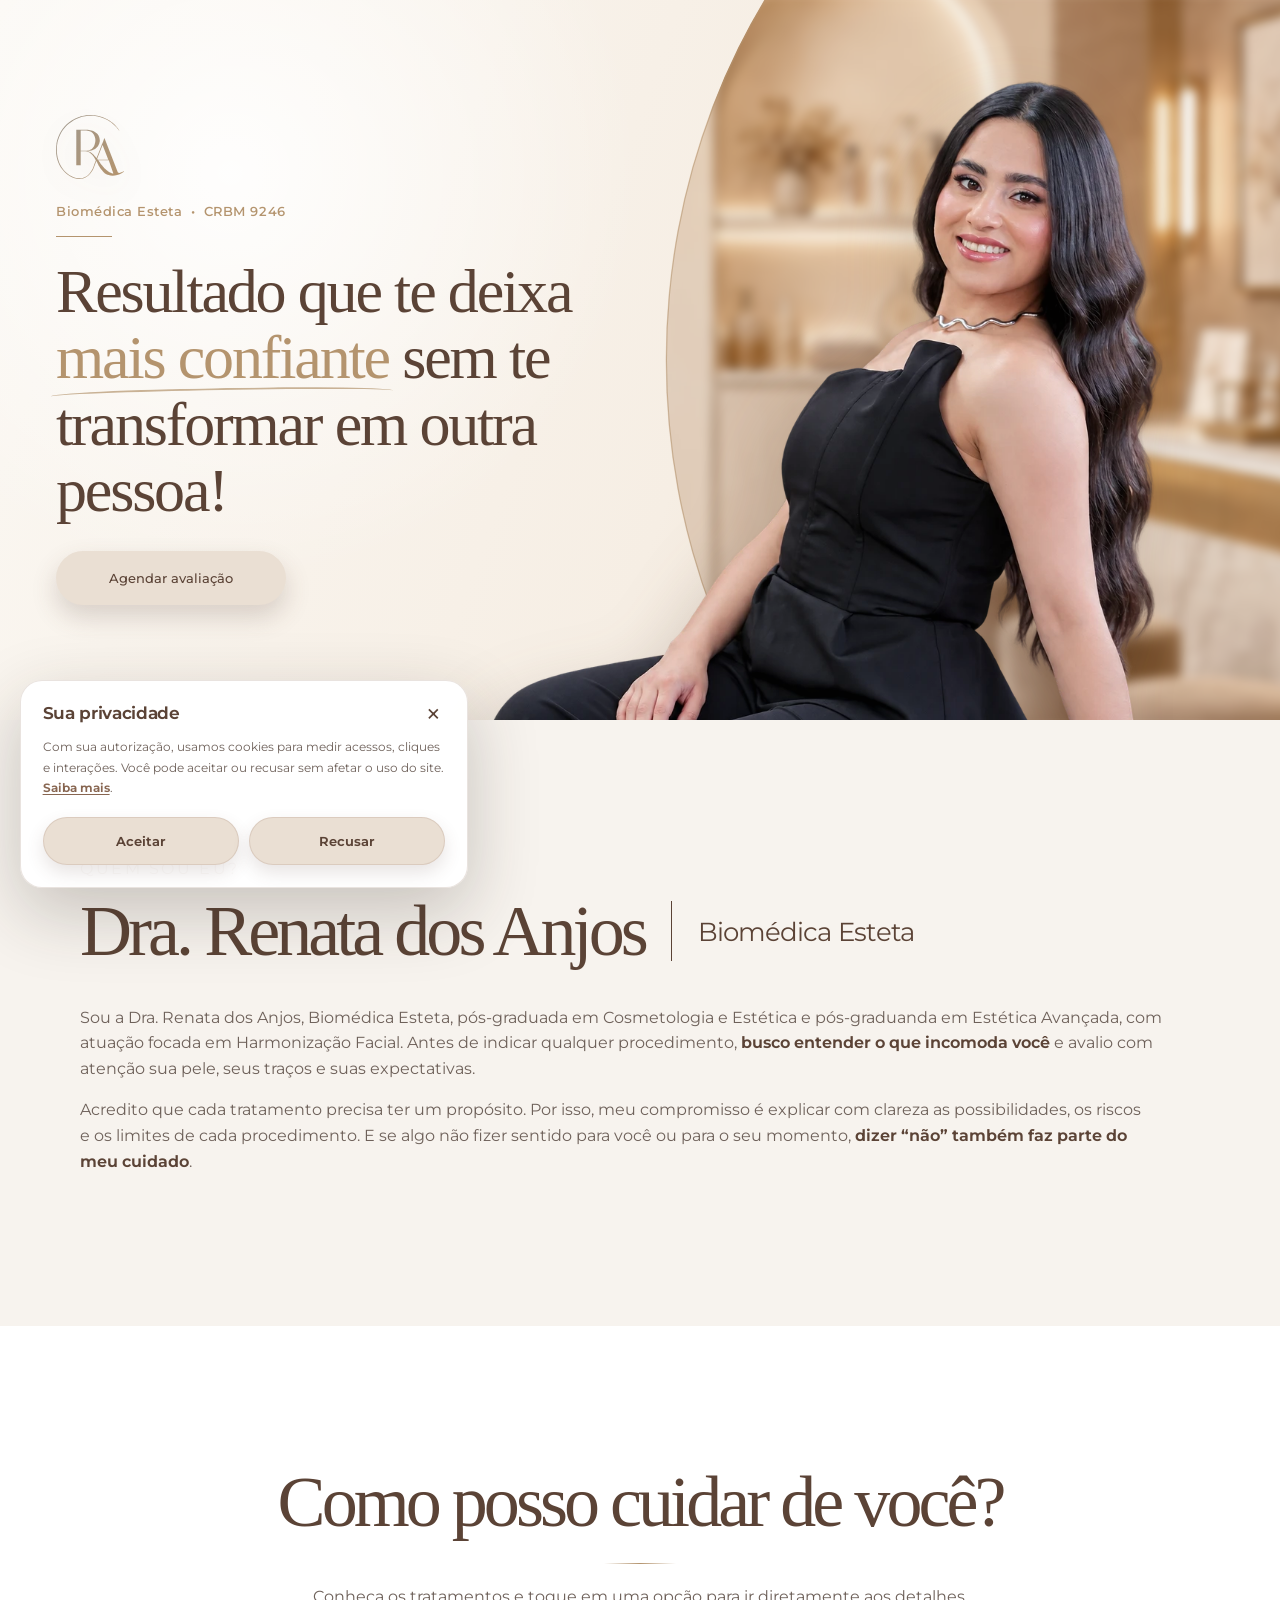
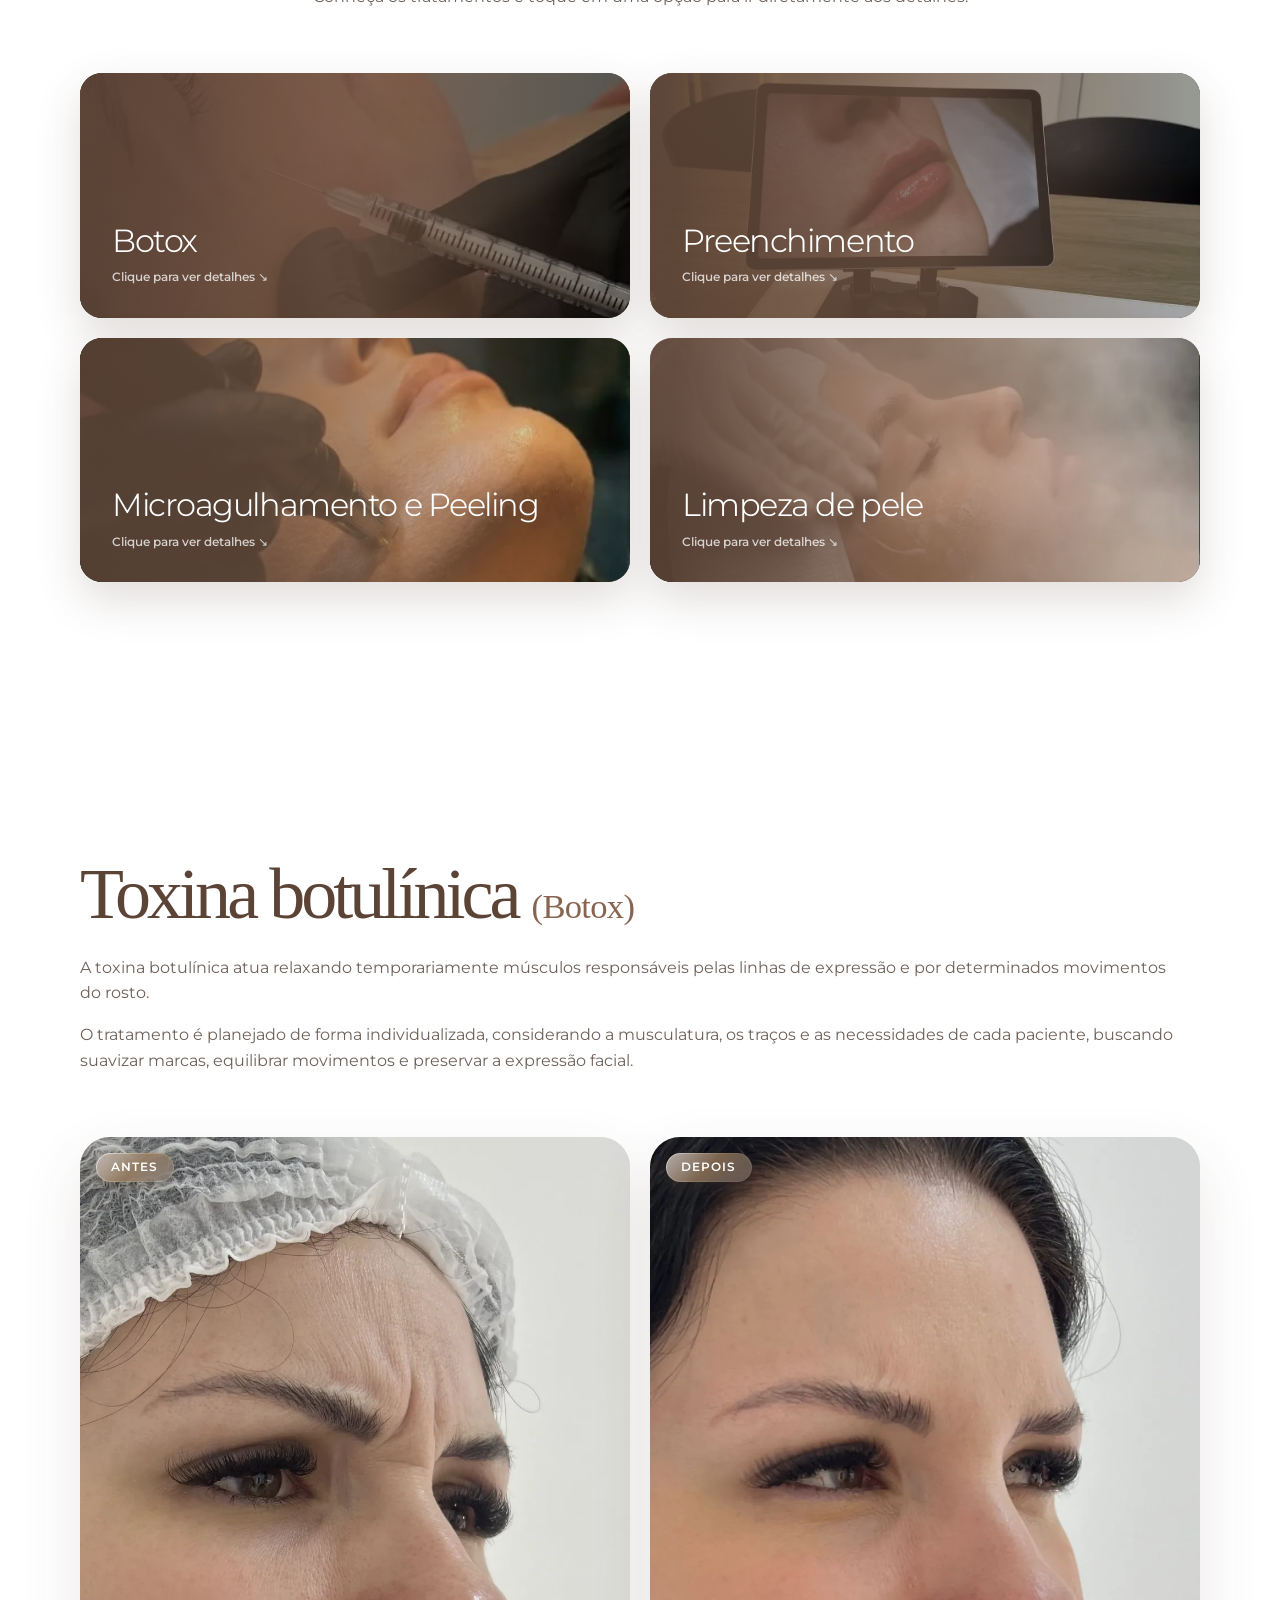
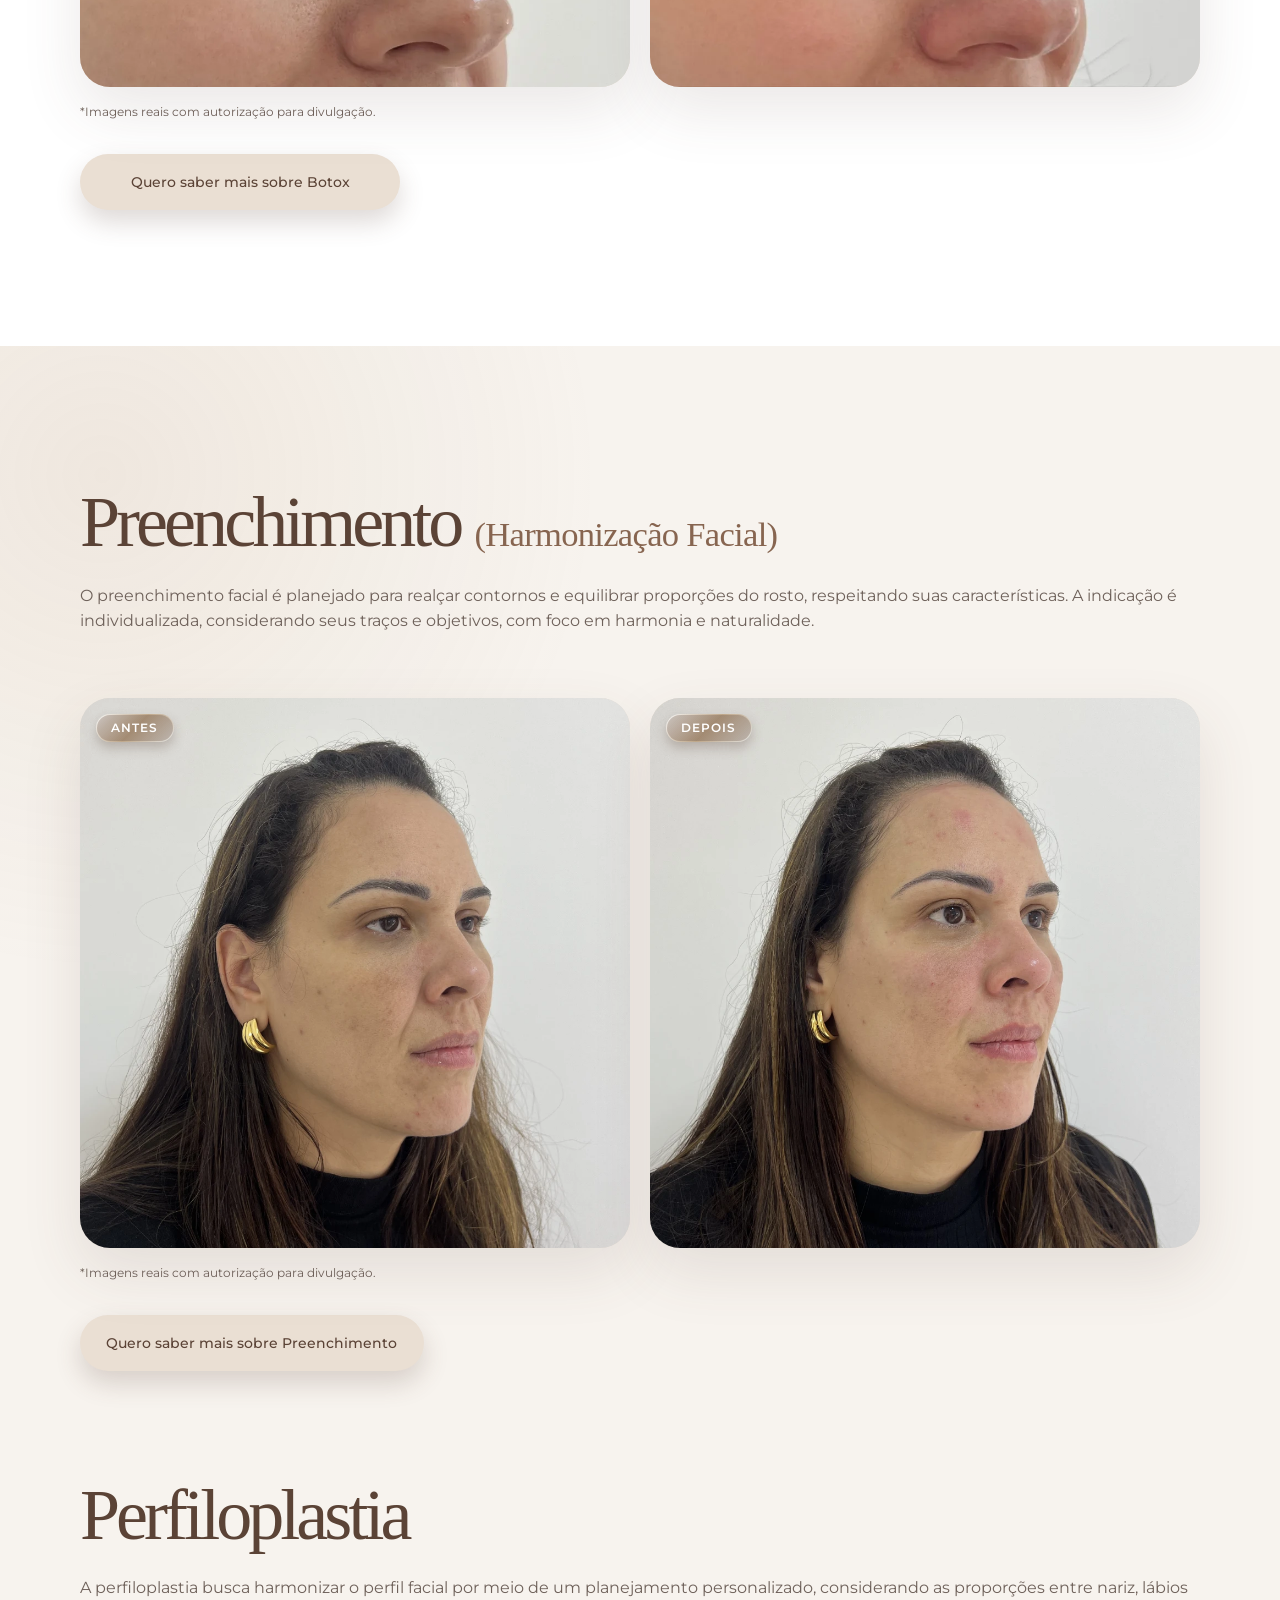
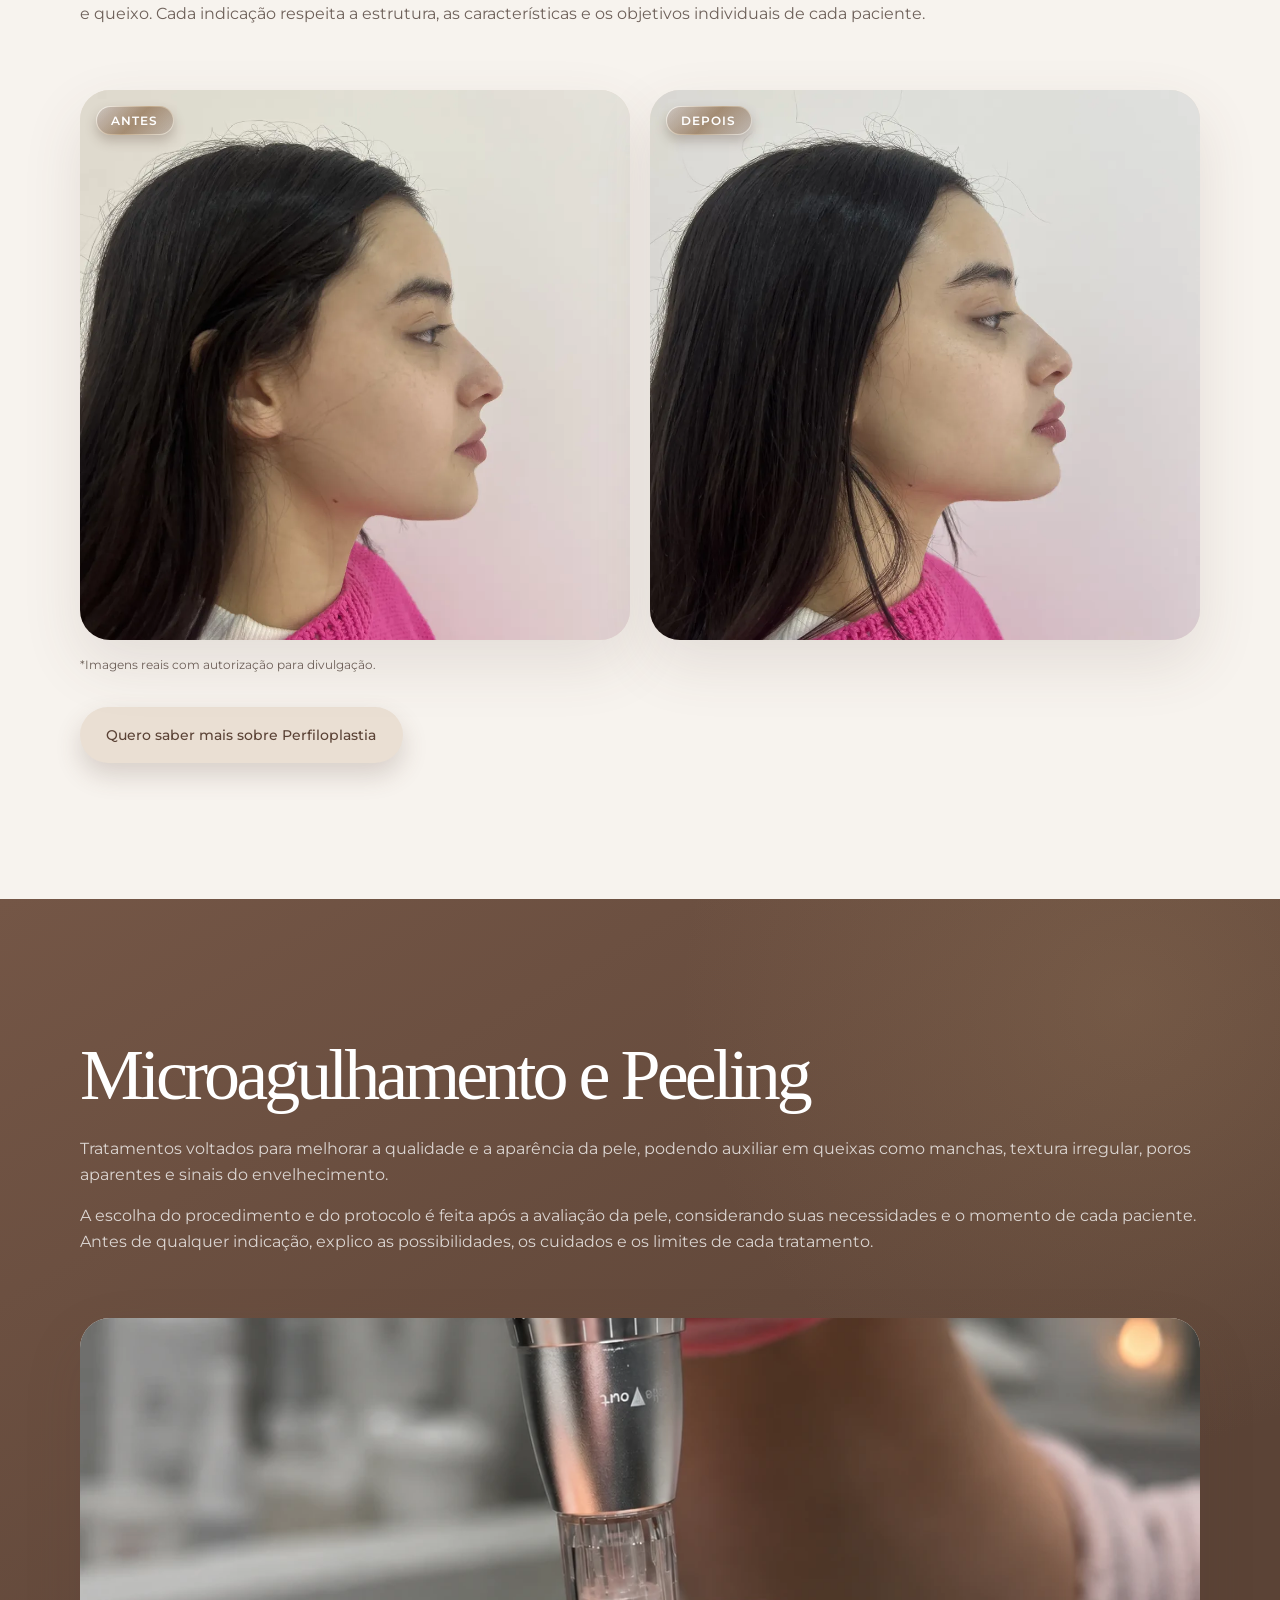
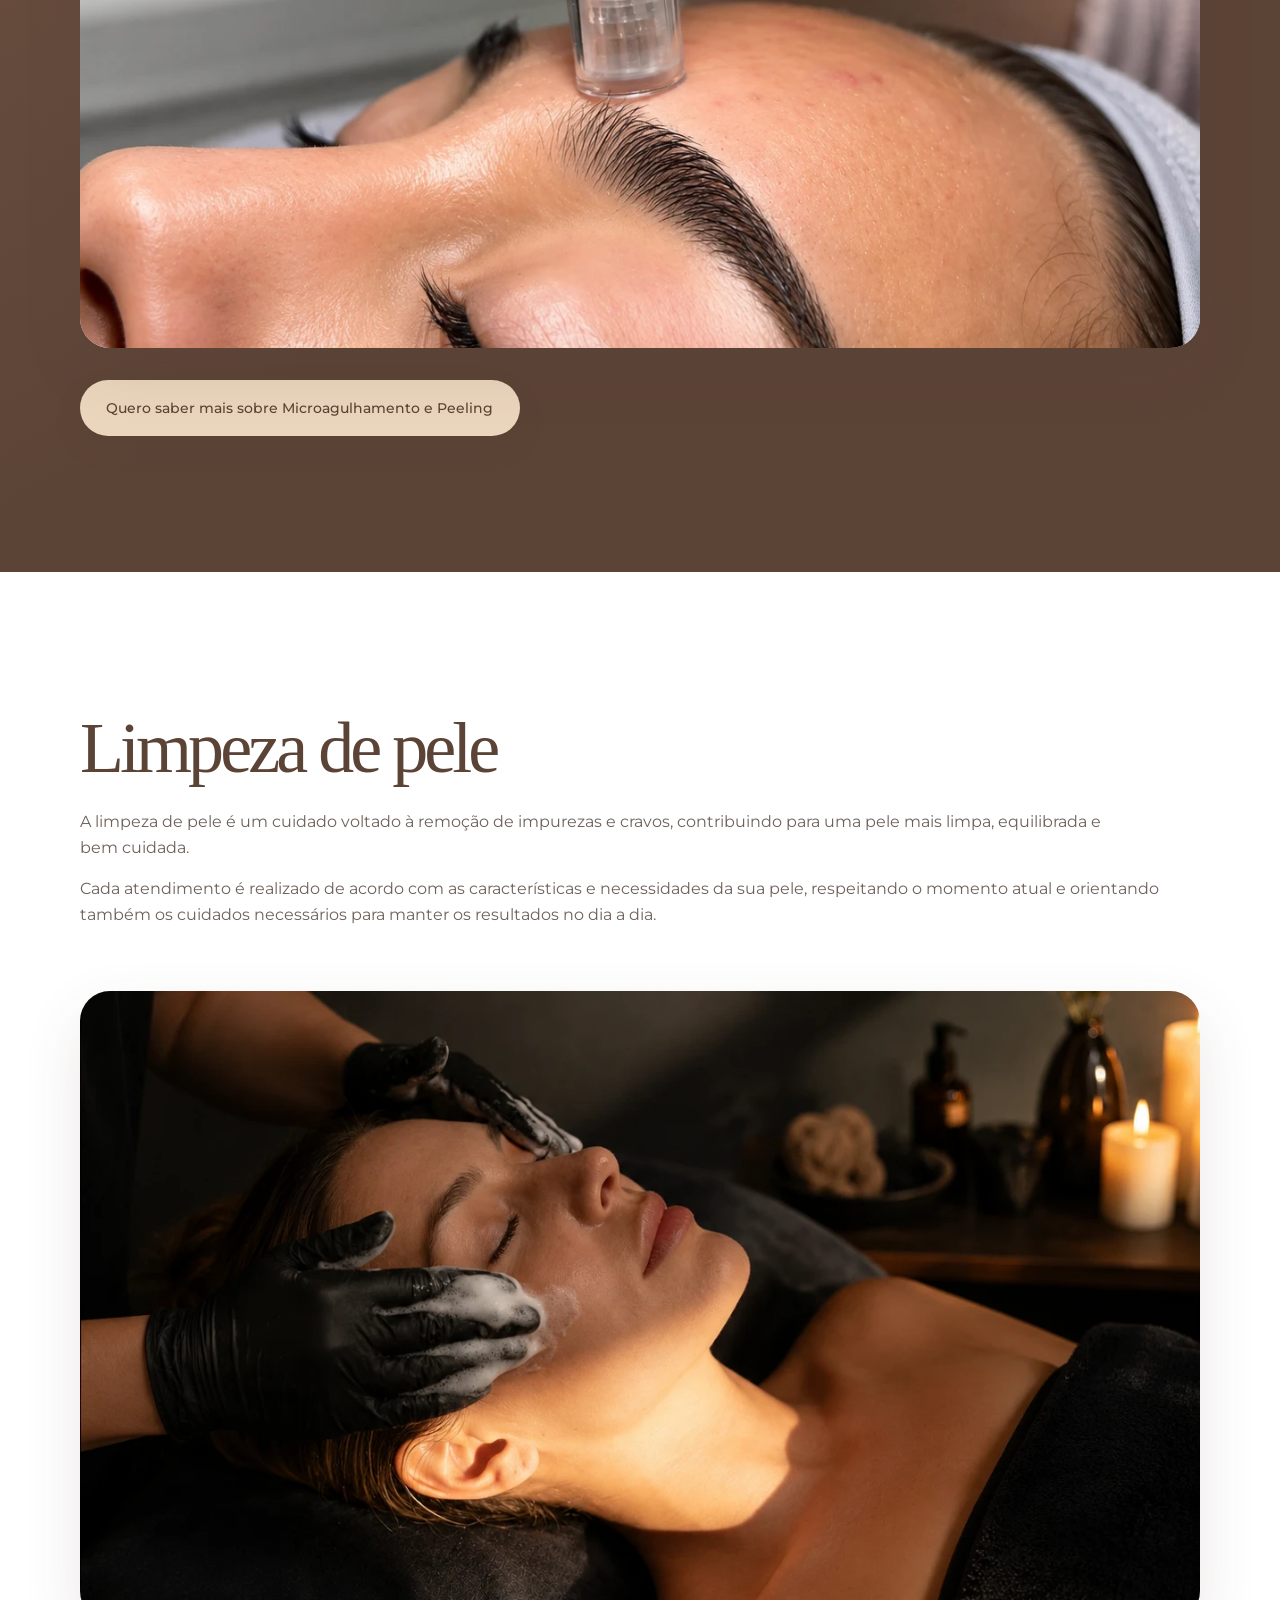
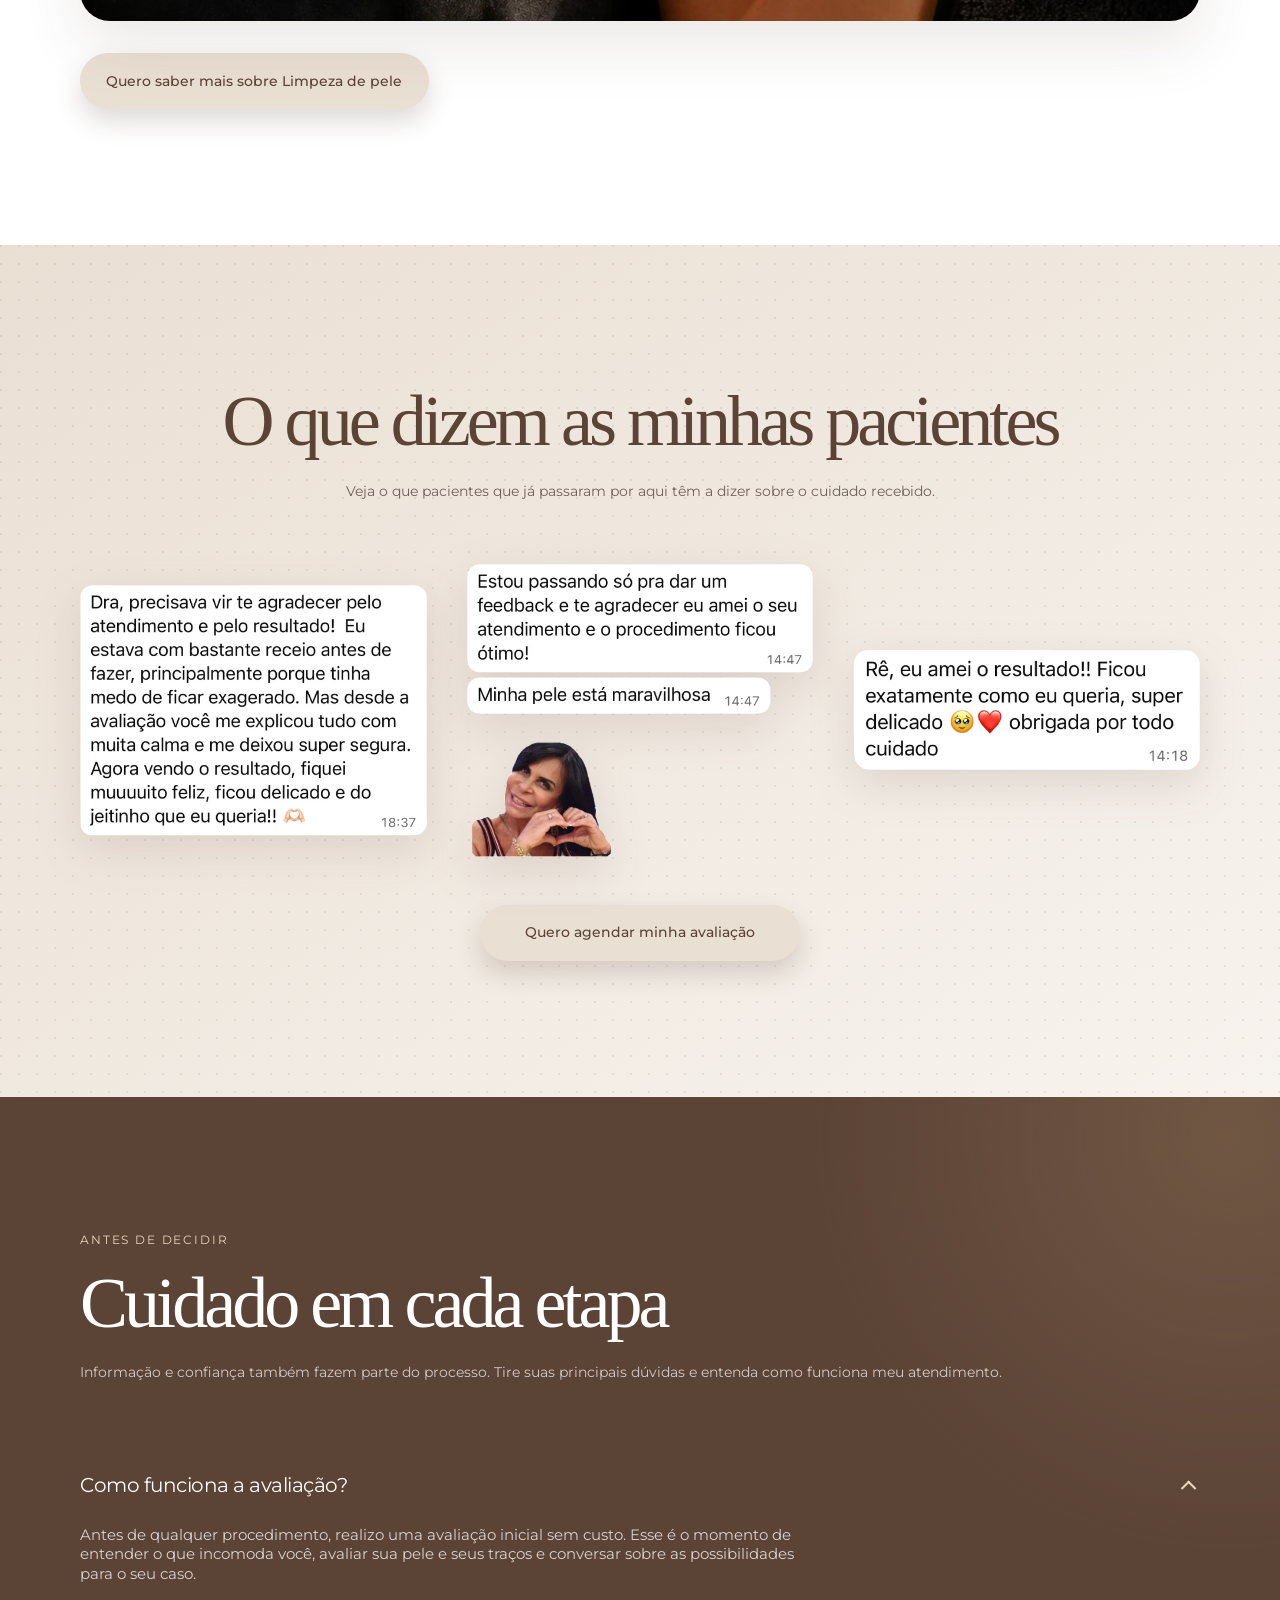
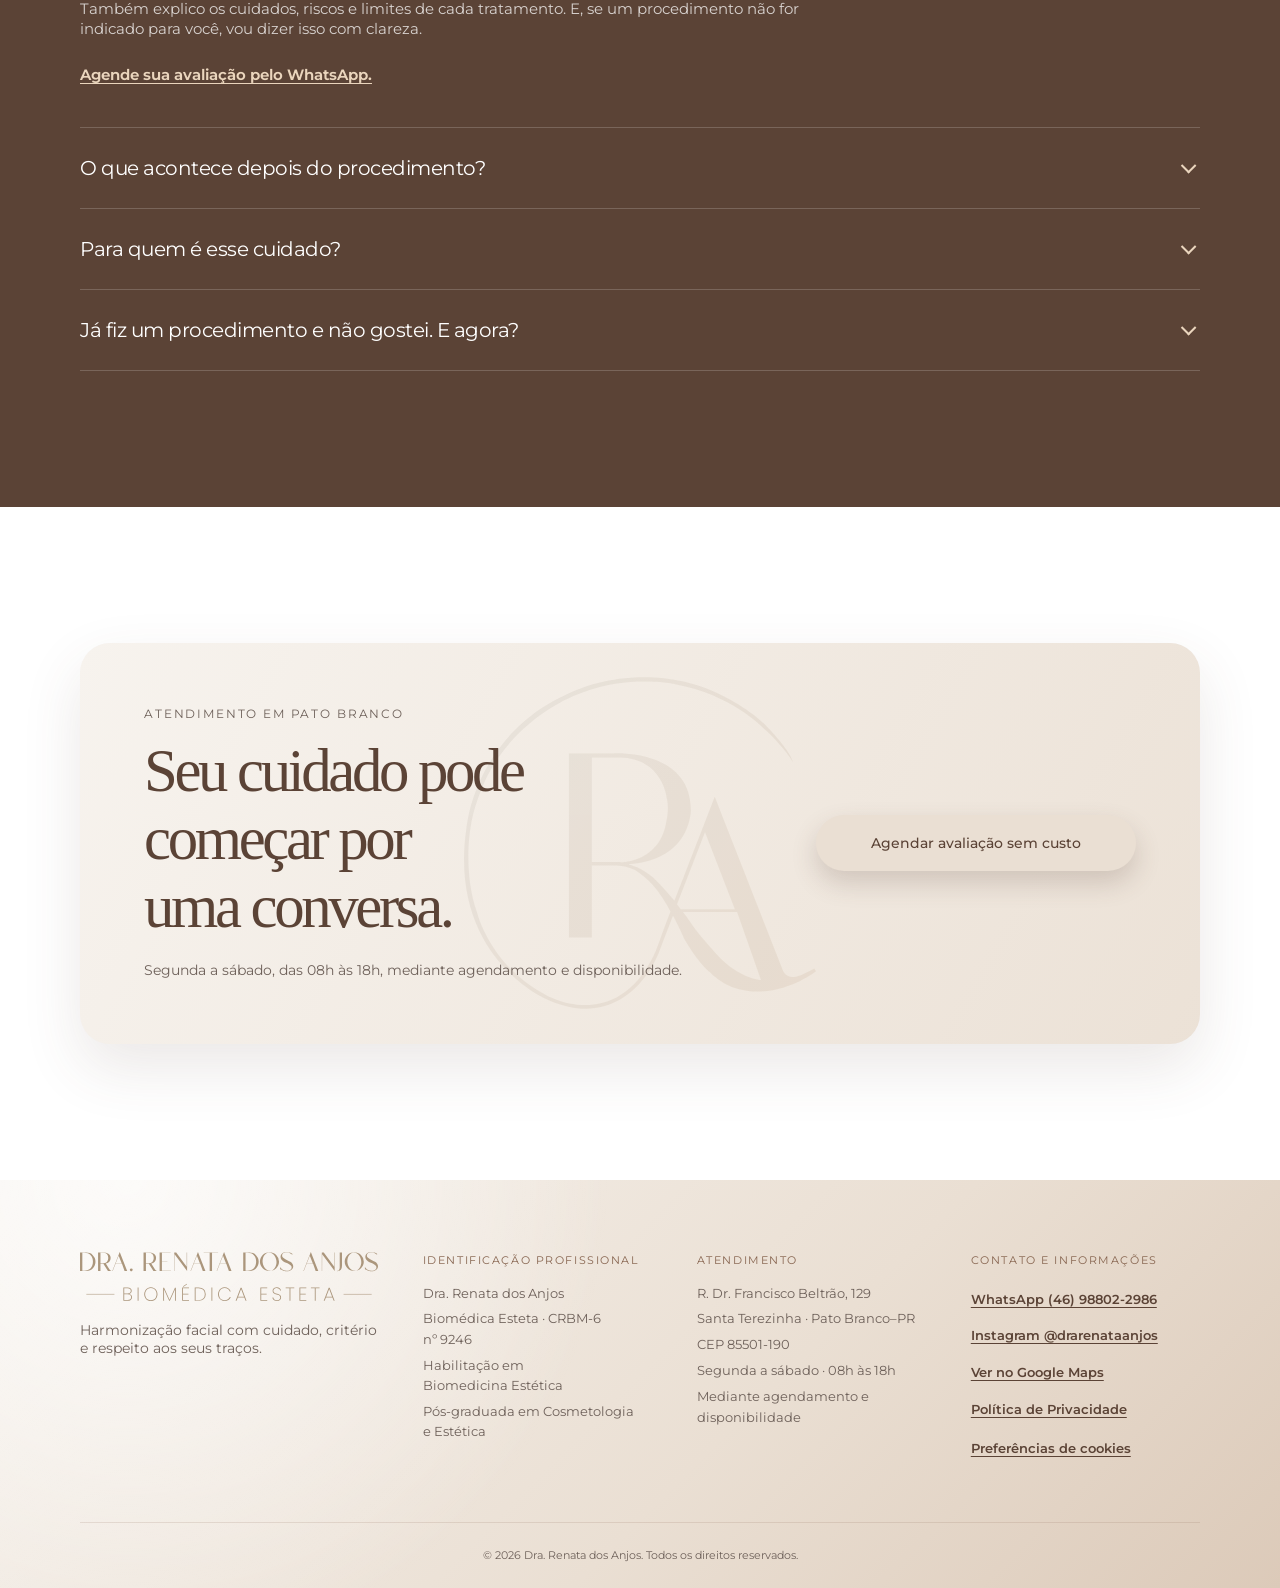
==== commit b922914d: "adiciona seção de preenchimento e atualiza SEO, schema e llms.txt" ====
--- a/index.html
+++ b/index.html
@@ -9,12 +9,11 @@
     <title>Dra. Renata dos Anjos | Harmonização Facial em Pato Branco</title>
     <meta
       name="description"
-      content="Dra. Renata dos Anjos, Biomédica Esteta em Pato Branco: Botox, perfiloplastia, microagulhamento, peeling e limpeza de pele com avaliação individual."
+      content="Preenchimento facial, Botox e perfiloplastia em Pato Branco com a Dra. Renata dos Anjos, Biomédica Esteta. Avaliação individual e foco em naturalidade."
     >
     <meta name="author" content="Dra. Renata dos Anjos">
-    <meta name="google-site-verification" content="Y-8C_-cGuZkO1VqSu5PKP3pddaM6gukcj2JCWJFIQ7s">
-    <meta name="msvalidate.01" content="E116AD38AA8AD043870F777415D29B9B">
     <link rel="canonical" href="https://drarenatadosanjos.com.br/">
+    <link rel="describedby" href="https://drarenatadosanjos.com.br/llms.txt" type="text/plain">
 
     <meta property="og:locale" content="pt_BR">
     <meta property="og:type" content="website">
@@ -22,7 +21,7 @@
     <meta property="og:title" content="Dra. Renata dos Anjos | Harmonização Facial em Pato Branco">
     <meta
       property="og:description"
-      content="Botox, perfiloplastia, microagulhamento, peeling e limpeza de pele em Pato Branco, com avaliação individual e foco em naturalidade."
+      content="Preenchimento facial, Botox, perfiloplastia, microagulhamento, peeling e limpeza de pele em Pato Branco, com avaliação individual e foco em naturalidade."
     >
     <meta property="og:url" content="https://drarenatadosanjos.com.br/">
     <meta property="og:image" content="https://drarenatadosanjos.com.br/assets/images/og-renata.webp">
@@ -34,7 +33,7 @@
     <meta name="twitter:title" content="Dra. Renata dos Anjos | Harmonização Facial em Pato Branco">
     <meta
       name="twitter:description"
-      content="Botox, perfiloplastia, microagulhamento, peeling e limpeza de pele em Pato Branco, com avaliação individual e foco em naturalidade."
+      content="Preenchimento facial, Botox, perfiloplastia, microagulhamento, peeling e limpeza de pele em Pato Branco, com avaliação individual e foco em naturalidade."
     >
     <meta name="twitter:image" content="https://drarenatadosanjos.com.br/assets/images/og-renata.webp">
     <meta name="twitter:image:alt" content="Retrato da Dra. Renata dos Anjos ao lado de sua marca e da identificação Biomédica Esteta">
@@ -73,6 +72,12 @@
               "@id": "https://drarenatadosanjos.com.br/#webpage"
             },
             "telephone": "+55 46 98802-2986",
+            "contactPoint": {
+              "@id": "https://drarenatadosanjos.com.br/#contato-agendamento"
+            },
+            "address": {
+              "@id": "https://drarenatadosanjos.com.br/#endereco-atendimento"
+            },
             "identifier": {
               "@type": "PropertyValue",
               "propertyID": "CRBM-6",
@@ -115,6 +120,7 @@
             "hasMap": "https://maps.app.goo.gl/s66ffQioBQjr7ysE6",
             "address": {
               "@type": "PostalAddress",
+              "@id": "https://drarenatadosanjos.com.br/#endereco-atendimento",
               "streetAddress": "R. Dr. Francisco Beltrão, 129 - Santa Terezinha",
               "addressLocality": "Pato Branco",
               "addressRegion": "PR",
@@ -136,11 +142,35 @@
             }
           },
           {
+            "@type": "ContactPoint",
+            "@id": "https://drarenatadosanjos.com.br/#contato-agendamento",
+            "contactType": "Agendamento de avaliação",
+            "telephone": "+55 46 98802-2986",
+            "url": "https://api.whatsapp.com/send/?phone=554688022986&text=Ol%C3%A1%2C%20Dra.%20Renata!%20Conheci%20seu%20site%20e%20gostaria%20de%20agendar%20uma%20avalia%C3%A7%C3%A3o.",
+            "availableLanguage": "pt-BR"
+          },
+          {
+            "@type": "ServiceChannel",
+            "@id": "https://drarenatadosanjos.com.br/#canal-atendimento",
+            "name": "Atendimento em Pato Branco",
+            "description": "Segunda a sábado, das 08h às 18h, mediante agendamento e disponibilidade.",
+            "serviceLocation": {
+              "@id": "https://drarenatadosanjos.com.br/#local-atendimento"
+            },
+            "servicePhone": {
+              "@id": "https://drarenatadosanjos.com.br/#contato-agendamento"
+            }
+          },
+          {
             "@type": "ImageObject",
             "@id": "https://drarenatadosanjos.com.br/#foto-renata",
-            "contentUrl": "https://drarenatadosanjos.com.br/assets/images/Dra-Renata-dos-Anjos.webp",
-            "width": 1024,
-            "height": 1080
+            "contentUrl": "https://drarenatadosanjos.com.br/assets/images/dra-renata-dos-anjos-retrato.webp",
+            "url": "https://drarenatadosanjos.com.br/assets/images/dra-renata-dos-anjos-retrato.webp",
+            "encodingFormat": "image/webp",
+            "caption": "Retrato da Dra. Renata dos Anjos, Biomédica Esteta",
+            "inLanguage": "pt-BR",
+            "width": 1000,
+            "height": 1000
           },
           {
             "@type": "WebSite",
@@ -158,7 +188,7 @@
             "@id": "https://drarenatadosanjos.com.br/#webpage",
             "url": "https://drarenatadosanjos.com.br/",
             "name": "Dra. Renata dos Anjos | Harmonização Facial em Pato Branco",
-            "description": "Dra. Renata dos Anjos, Biomédica Esteta em Pato Branco: Botox, perfiloplastia, microagulhamento, peeling e limpeza de pele com avaliação individual.",
+            "description": "Preenchimento facial, Botox e perfiloplastia em Pato Branco com a Dra. Renata dos Anjos, Biomédica Esteta. Avaliação individual e foco em naturalidade.",
             "inLanguage": "pt-BR",
             "isPartOf": {
               "@id": "https://drarenatadosanjos.com.br/#website"
@@ -172,8 +202,12 @@
             "primaryImageOfPage": {
               "@id": "https://drarenatadosanjos.com.br/#foto-renata"
             },
+            "hasPart": {
+              "@id": "https://drarenatadosanjos.com.br/#faq"
+            },
             "mentions": [
               { "@id": "https://drarenatadosanjos.com.br/#servico-botox" },
+              { "@id": "https://drarenatadosanjos.com.br/#servico-preenchimento" },
               { "@id": "https://drarenatadosanjos.com.br/#servico-perfiloplastia" },
               { "@id": "https://drarenatadosanjos.com.br/#servico-microagulhamento-peeling" },
               { "@id": "https://drarenatadosanjos.com.br/#servico-limpeza-pele" }
@@ -187,17 +221,30 @@
             "serviceType": "Harmonização facial",
             "description": "Tratamento individualizado que considera a musculatura, os traços e as necessidades de cada paciente, buscando suavizar marcas, equilibrar movimentos e preservar a expressão facial.",
             "provider": { "@id": "https://drarenatadosanjos.com.br/#renata" },
+            "availableChannel": { "@id": "https://drarenatadosanjos.com.br/#canal-atendimento" },
+            "areaServed": { "@type": "City", "name": "Pato Branco" }
+          },
+          {
+            "@type": "Service",
+            "@id": "https://drarenatadosanjos.com.br/#servico-preenchimento",
+            "url": "https://drarenatadosanjos.com.br/#preenchimento",
+            "name": "Preenchimento facial",
+            "alternateName": "Preenchimento (Harmonização Facial)",
+            "serviceType": "Harmonização facial",
+            "description": "O preenchimento facial é planejado para realçar contornos e equilibrar proporções do rosto, respeitando suas características. A indicação é individualizada, considerando seus traços e objetivos, com foco em harmonia e naturalidade.",
+            "provider": { "@id": "https://drarenatadosanjos.com.br/#renata" },
+            "availableChannel": { "@id": "https://drarenatadosanjos.com.br/#canal-atendimento" },
             "areaServed": { "@type": "City", "name": "Pato Branco" }
           },
           {
             "@type": "Service",
             "@id": "https://drarenatadosanjos.com.br/#servico-perfiloplastia",
-            "url": "https://drarenatadosanjos.com.br/#preenchimento",
+            "url": "https://drarenatadosanjos.com.br/#perfiloplastia",
             "name": "Perfiloplastia",
-            "alternateName": "Preenchimento",
             "serviceType": "Harmonização facial",
             "description": "Planejamento personalizado para harmonizar o perfil facial, considerando as proporções entre nariz, lábios e queixo e respeitando as características e os objetivos individuais.",
             "provider": { "@id": "https://drarenatadosanjos.com.br/#renata" },
+            "availableChannel": { "@id": "https://drarenatadosanjos.com.br/#canal-atendimento" },
             "areaServed": { "@type": "City", "name": "Pato Branco" }
           },
           {
@@ -208,6 +255,7 @@
             "serviceType": "Cuidados estéticos da pele",
             "description": "Tratamentos voltados à qualidade e à aparência da pele, escolhidos após avaliação individual das necessidades e do momento de cada paciente.",
             "provider": { "@id": "https://drarenatadosanjos.com.br/#renata" },
+            "availableChannel": { "@id": "https://drarenatadosanjos.com.br/#canal-atendimento" },
             "areaServed": { "@type": "City", "name": "Pato Branco" }
           },
           {
@@ -218,6 +266,7 @@
             "serviceType": "Cuidados estéticos da pele",
             "description": "Cuidado individualizado voltado à remoção de impurezas e cravos, realizado de acordo com as características e necessidades da pele.",
             "provider": { "@id": "https://drarenatadosanjos.com.br/#renata" },
+            "availableChannel": { "@id": "https://drarenatadosanjos.com.br/#canal-atendimento" },
             "areaServed": { "@type": "City", "name": "Pato Branco" }
           },
           {
@@ -311,14 +360,14 @@
           >
           <p class="hero__eyebrow">Biomédica Esteta <span aria-hidden="true">•</span> CRBM 9246</p>
           <h1 id="titulo-principal">
-            Resultado que te deixa <span class="hero__highlight">mais confiante</span> sem te transformar em outra pessoa!
+            Resultado que te <br class="hero__mobile-break">deixa <span class="hero__highlight">mais confiante</span> <br class="hero__mobile-break">sem te transformar <br class="hero__mobile-break">em outra pessoa!
           </h1>
           <a
             class="button hero__button"
             href="https://api.whatsapp.com/send/?phone=554688022986&amp;text=Ol%C3%A1%2C%20Dra.%20Renata!%20Conheci%20seu%20site%20e%20gostaria%20de%20agendar%20uma%20avalia%C3%A7%C3%A3o."
             target="_blank"
             rel="noopener noreferrer"
-            aria-label="Agendar uma avaliação sem custo com a Dra. Renata pelo WhatsApp"
+            aria-label="Agendar avaliação sem custo com a Dra. Renata pelo WhatsApp"
           >
             Agendar avaliação
           </a>
@@ -476,7 +525,7 @@
             href="https://api.whatsapp.com/send/?phone=554688022986&amp;text=Ol%C3%A1%2C%20Dra.%20Renata!%20Conheci%20seu%20site%20e%20gostaria%20de%20saber%20mais%20sobre%20toxina%20botul%C3%ADnica%20(Botox)."
             target="_blank"
             rel="noopener noreferrer"
-            aria-label="Conversar com a Dra. Renata no WhatsApp sobre Botox"
+            aria-label="Quero saber mais sobre Botox com a Dra. Renata pelo WhatsApp"
           >
             <span class="button__label--mobile">Quero saber mais</span>
             <span class="button__label--desktop">Quero saber mais sobre Botox</span>
@@ -487,21 +536,21 @@
       <section class="treatment treatment--warm section" id="preenchimento" aria-labelledby="titulo-preenchimento">
         <div class="container treatment__inner">
           <header class="section-heading">
-            <h2 id="titulo-preenchimento">Perfiloplastia</h2>
-            <p>
-              A perfiloplastia busca harmonizar o perfil facial por meio de um planejamento
-              personalizado, considerando as proporções entre nariz, lábios e queixo. Cada indicação
-              respeita a estrutura, as características e os objetivos individuais de cada paciente.
+            <h2 id="titulo-preenchimento">Preenchimento <span>(Harmonização Facial)</span></h2>
+            <p>
+              O preenchimento facial é planejado para realçar contornos e equilibrar proporções do
+              rosto, respeitando suas características. A indicação é individualizada, considerando
+              seus traços e objetivos, com foco em harmonia e naturalidade.
             </p>
           </header>
 
-          <div class="comparison" role="group" aria-label="Comparação do resultado de perfiloplastia">
+          <div class="comparison" role="group" aria-label="Comparação do resultado de preenchimento facial">
             <figure class="result-card">
               <img
-                src="assets/images/Perfiloplastia-antes.webp"
+                src="assets/images/Preenchimento-antes.webp"
                 width="1000"
                 height="1000"
-                alt="Perfil lateral de uma paciente antes da perfiloplastia, mostrando nariz, lábios e queixo"
+                alt="Rosto de uma paciente em vista de três quartos antes do preenchimento facial"
                 loading="lazy"
                 decoding="async"
               >
@@ -510,10 +559,10 @@
 
             <figure class="result-card">
               <img
-                src="assets/images/Perfiloplastia-depois.webp"
+                src="assets/images/Preenchimento-depois.webp"
                 width="1000"
                 height="1000"
-                alt="Perfil lateral da mesma paciente depois da perfiloplastia, mostrando nariz, lábios e queixo"
+                alt="Rosto da mesma paciente em vista de três quartos depois do preenchimento facial"
                 loading="lazy"
                 decoding="async"
               >
@@ -527,14 +576,66 @@
 
           <a
             class="button"
-            href="https://api.whatsapp.com/send/?phone=554688022986&amp;text=Ol%C3%A1%2C%20Dra.%20Renata!%20Conheci%20seu%20site%20e%20gostaria%20de%20saber%20mais%20sobre%20perfiloplastia."
+            href="https://api.whatsapp.com/send/?phone=554688022986&amp;text=Ol%C3%A1%2C%20Dra.%20Renata!%20Conheci%20seu%20site%20e%20gostaria%20de%20saber%20mais%20sobre%20preenchimento%20facial."
             target="_blank"
             rel="noopener noreferrer"
-            aria-label="Conversar com a Dra. Renata no WhatsApp sobre perfiloplastia"
+            aria-label="Quero saber mais sobre Preenchimento com a Dra. Renata pelo WhatsApp"
           >
             <span class="button__label--mobile">Quero saber mais</span>
-            <span class="button__label--desktop">Quero saber mais sobre Perfiloplastia</span>
+            <span class="button__label--desktop">Quero saber mais sobre Preenchimento</span>
           </a>
+
+          <section class="treatment__subsection" id="perfiloplastia" aria-labelledby="titulo-perfiloplastia">
+            <header class="section-heading">
+              <h2 id="titulo-perfiloplastia">Perfiloplastia</h2>
+              <p>
+                A perfiloplastia busca harmonizar o perfil facial por meio de um planejamento
+                personalizado, considerando as proporções entre nariz, lábios e queixo. Cada indicação
+                respeita a estrutura, as características e os objetivos individuais de cada paciente.
+              </p>
+            </header>
+
+            <div class="comparison" role="group" aria-label="Comparação do resultado de perfiloplastia">
+              <figure class="result-card">
+                <img
+                  src="assets/images/Perfiloplastia-antes.webp"
+                  width="1000"
+                  height="1000"
+                  alt="Perfil lateral de uma paciente antes da perfiloplastia, mostrando nariz, lábios e queixo"
+                  loading="lazy"
+                  decoding="async"
+                >
+                <figcaption class="result-card__label">Antes</figcaption>
+              </figure>
+
+              <figure class="result-card">
+                <img
+                  src="assets/images/Perfiloplastia-depois.webp"
+                  width="1000"
+                  height="1000"
+                  alt="Perfil lateral da mesma paciente depois da perfiloplastia, mostrando nariz, lábios e queixo"
+                  loading="lazy"
+                  decoding="async"
+                >
+                <figcaption class="result-card__label">Depois</figcaption>
+              </figure>
+            </div>
+
+            <p class="provisional-note">
+              *Imagens reais com autorização para divulgação.
+            </p>
+
+            <a
+              class="button"
+              href="https://api.whatsapp.com/send/?phone=554688022986&amp;text=Ol%C3%A1%2C%20Dra.%20Renata!%20Conheci%20seu%20site%20e%20gostaria%20de%20saber%20mais%20sobre%20perfiloplastia."
+              target="_blank"
+              rel="noopener noreferrer"
+              aria-label="Quero saber mais sobre Perfiloplastia com a Dra. Renata pelo WhatsApp"
+            >
+              <span class="button__label--mobile">Quero saber mais</span>
+              <span class="button__label--desktop">Quero saber mais sobre Perfiloplastia</span>
+            </a>
+          </section>
         </div>
       </section>
 
@@ -573,7 +674,7 @@
             href="https://api.whatsapp.com/send/?phone=554688022986&amp;text=Ol%C3%A1%2C%20Dra.%20Renata!%20Conheci%20seu%20site%20e%20gostaria%20de%20saber%20mais%20sobre%20microagulhamento%20e%20peeling."
             target="_blank"
             rel="noopener noreferrer"
-            aria-label="Conversar com a Dra. Renata no WhatsApp sobre microagulhamento e peeling"
+            aria-label="Quero saber mais sobre Microagulhamento e Peeling com a Dra. Renata pelo WhatsApp"
           >
             <span class="button__label--mobile">Quero saber mais</span>
             <span class="button__label--desktop">Quero saber mais sobre Microagulhamento e Peeling</span>
@@ -612,7 +713,7 @@
             href="https://api.whatsapp.com/send/?phone=554688022986&amp;text=Ol%C3%A1%2C%20Dra.%20Renata!%20Conheci%20seu%20site%20e%20gostaria%20de%20saber%20mais%20sobre%20limpeza%20de%20pele."
             target="_blank"
             rel="noopener noreferrer"
-            aria-label="Conversar com a Dra. Renata no WhatsApp sobre limpeza de pele"
+            aria-label="Quero saber mais sobre Limpeza de pele com a Dra. Renata pelo WhatsApp"
           >
             <span class="button__label--mobile">Quero saber mais</span>
             <span class="button__label--desktop">Quero saber mais sobre Limpeza de pele</span>
@@ -662,7 +763,7 @@
             href="https://api.whatsapp.com/send/?phone=554688022986&amp;text=Ol%C3%A1%2C%20Dra.%20Renata!%20Conheci%20seu%20site%20e%20gostaria%20de%20agendar%20uma%20avalia%C3%A7%C3%A3o."
             target="_blank"
             rel="noopener noreferrer"
-            aria-label="Agendar uma avaliação sem custo com a Dra. Renata pelo WhatsApp"
+            aria-label="Quero agendar minha avaliação sem custo com a Dra. Renata pelo WhatsApp"
           >
             Quero agendar minha avaliação
           </a>
@@ -840,11 +941,12 @@
       </div>
     </footer>
 
-    <section
+    <div
       class="cookie-consent"
       role="dialog"
       aria-labelledby="cookie-consent-title"
       aria-describedby="cookie-consent-description"
+      data-nosnippet
       data-cookie-consent
       hidden
     >
@@ -864,6 +966,6 @@
         <button type="button" data-cookie-accept>Aceitar</button>
         <button type="button" data-cookie-reject>Recusar</button>
       </div>
-    </section>
+    </div>
   </body>
 </html>
--- a/styles.css
+++ b/styles.css
@@ -370,6 +370,17 @@
   transform: rotate(-1deg);
 }
 
+/* Quebras de linha forçadas para mobile */
+.hero__mobile-break {
+  display: none;
+}
+
+@media (max-width: 43.6875rem) {
+  .hero__mobile-break {
+    display: block;
+  }
+}
+
 .hero .hero__button {
   min-width: 210px;
   min-height: 52px;
@@ -568,6 +579,10 @@
   background:
     radial-gradient(circle at 8% 6%, rgb(180 148 110 / 12%), transparent 31rem),
     var(--cream);
+}
+
+.treatment__subsection {
+  margin-top: clamp(4rem, 10vw, 6.5rem);
 }
 
 .treatment--dark {
@@ -1621,11 +1636,11 @@
 @media (max-width: 43.6875rem) {
   .hero__copy,
   .hero h1 {
-    max-width: 87vw;
+    max-width: 95vw;
   }
 
   .hero h1 {
-    font-size: 10vw;
+    font-size: 9.5vw;
   }
 }
 
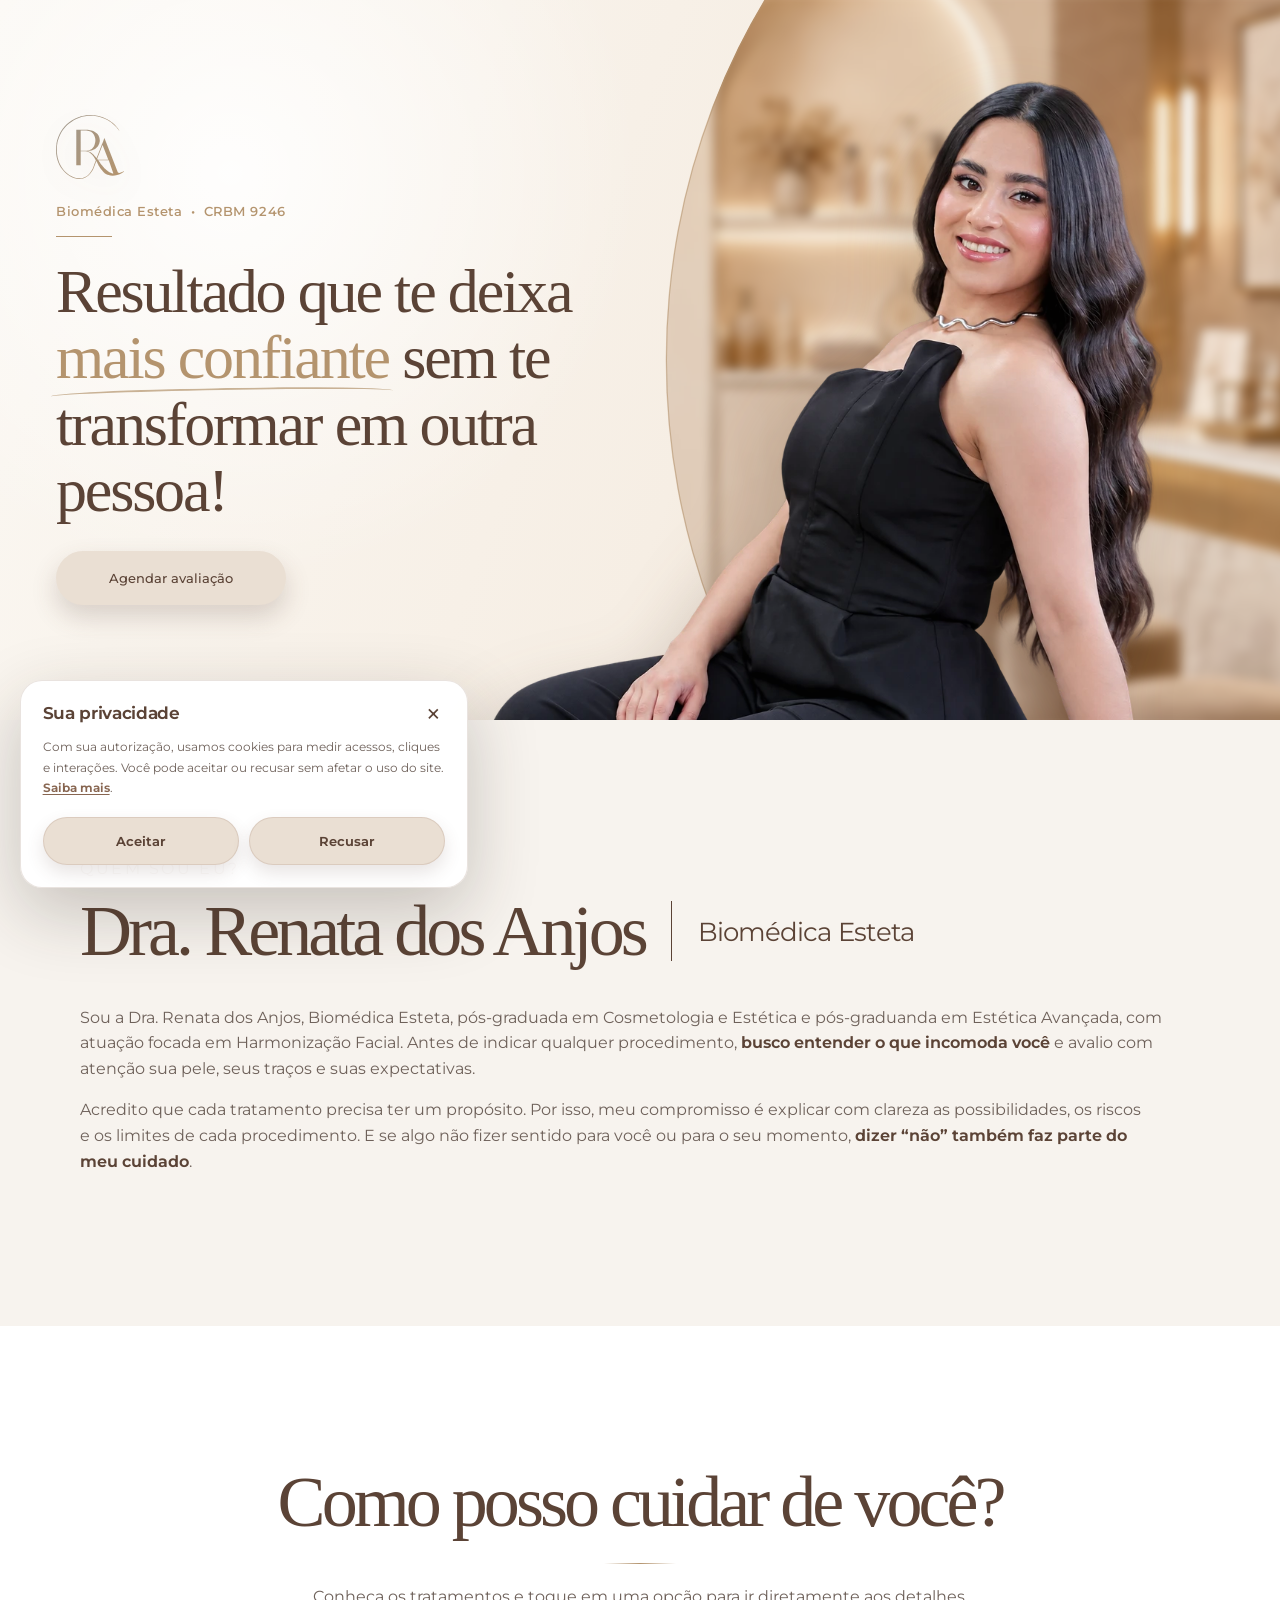
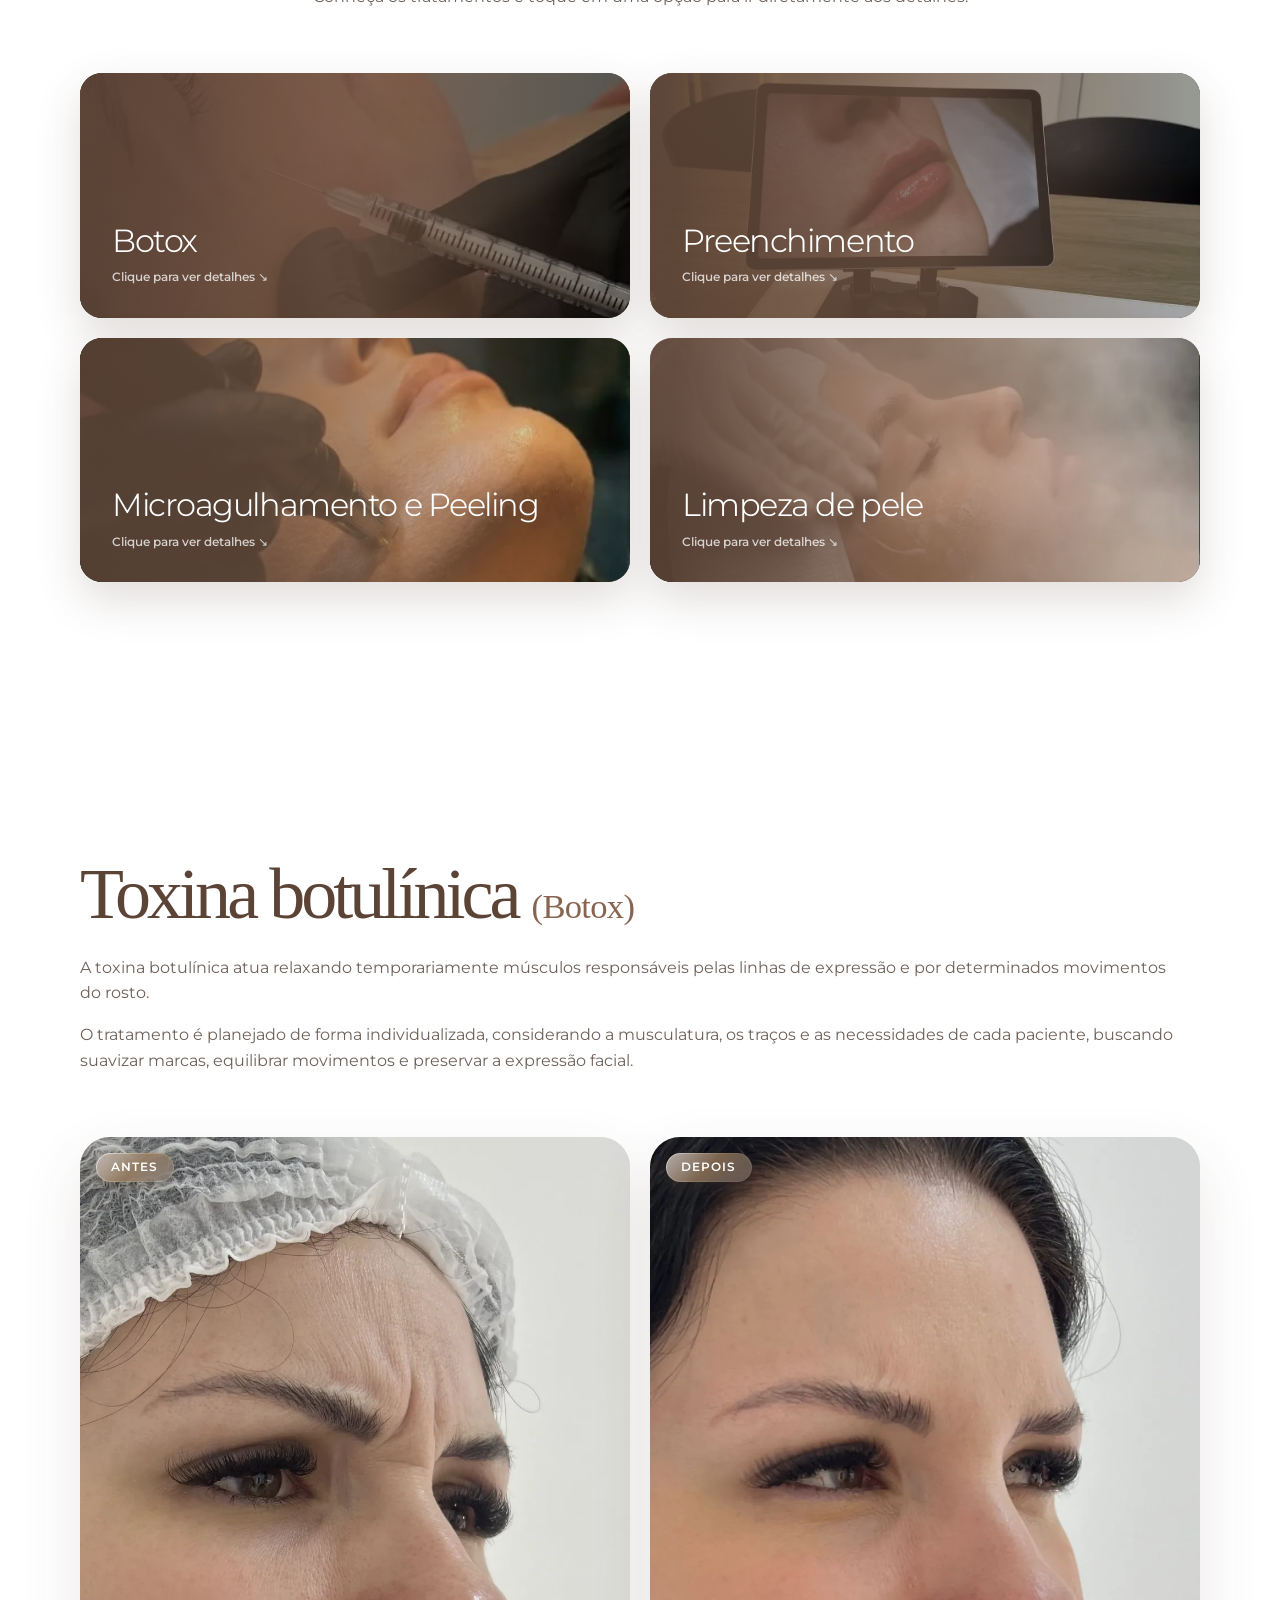
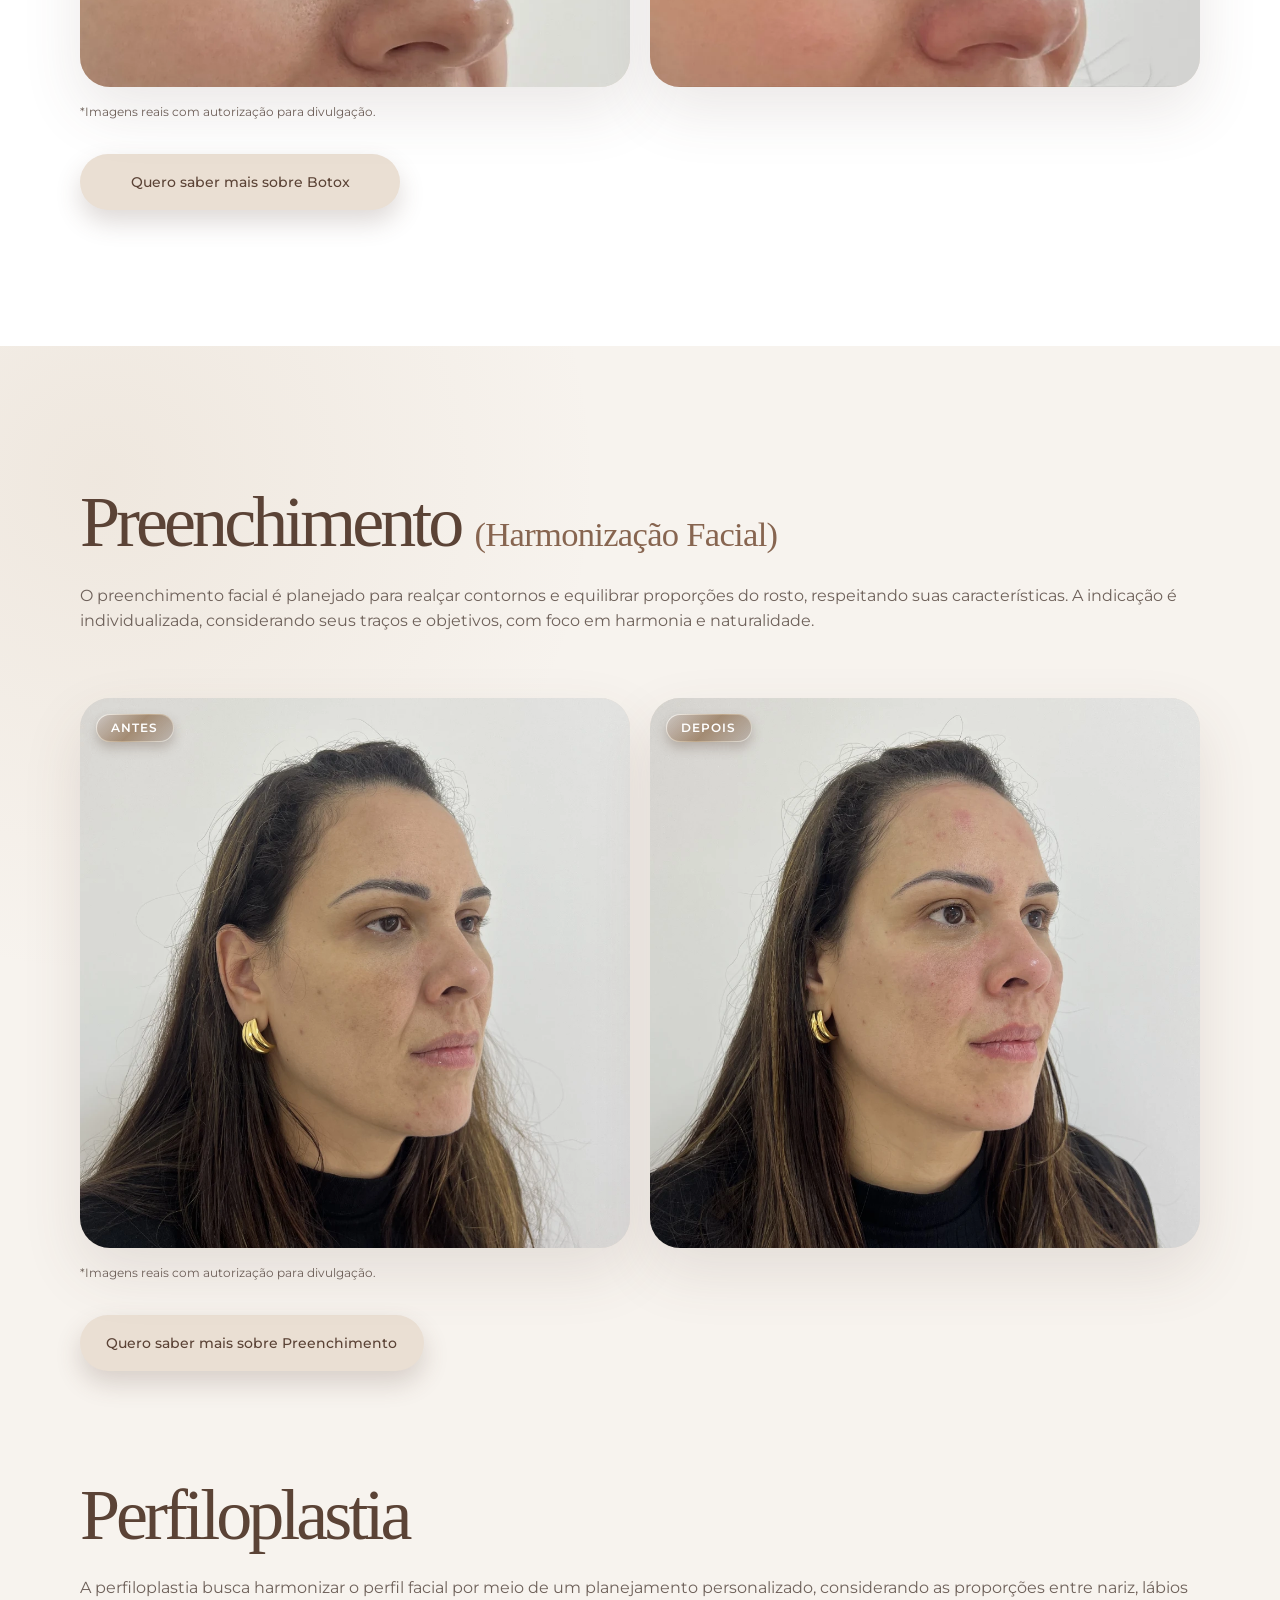
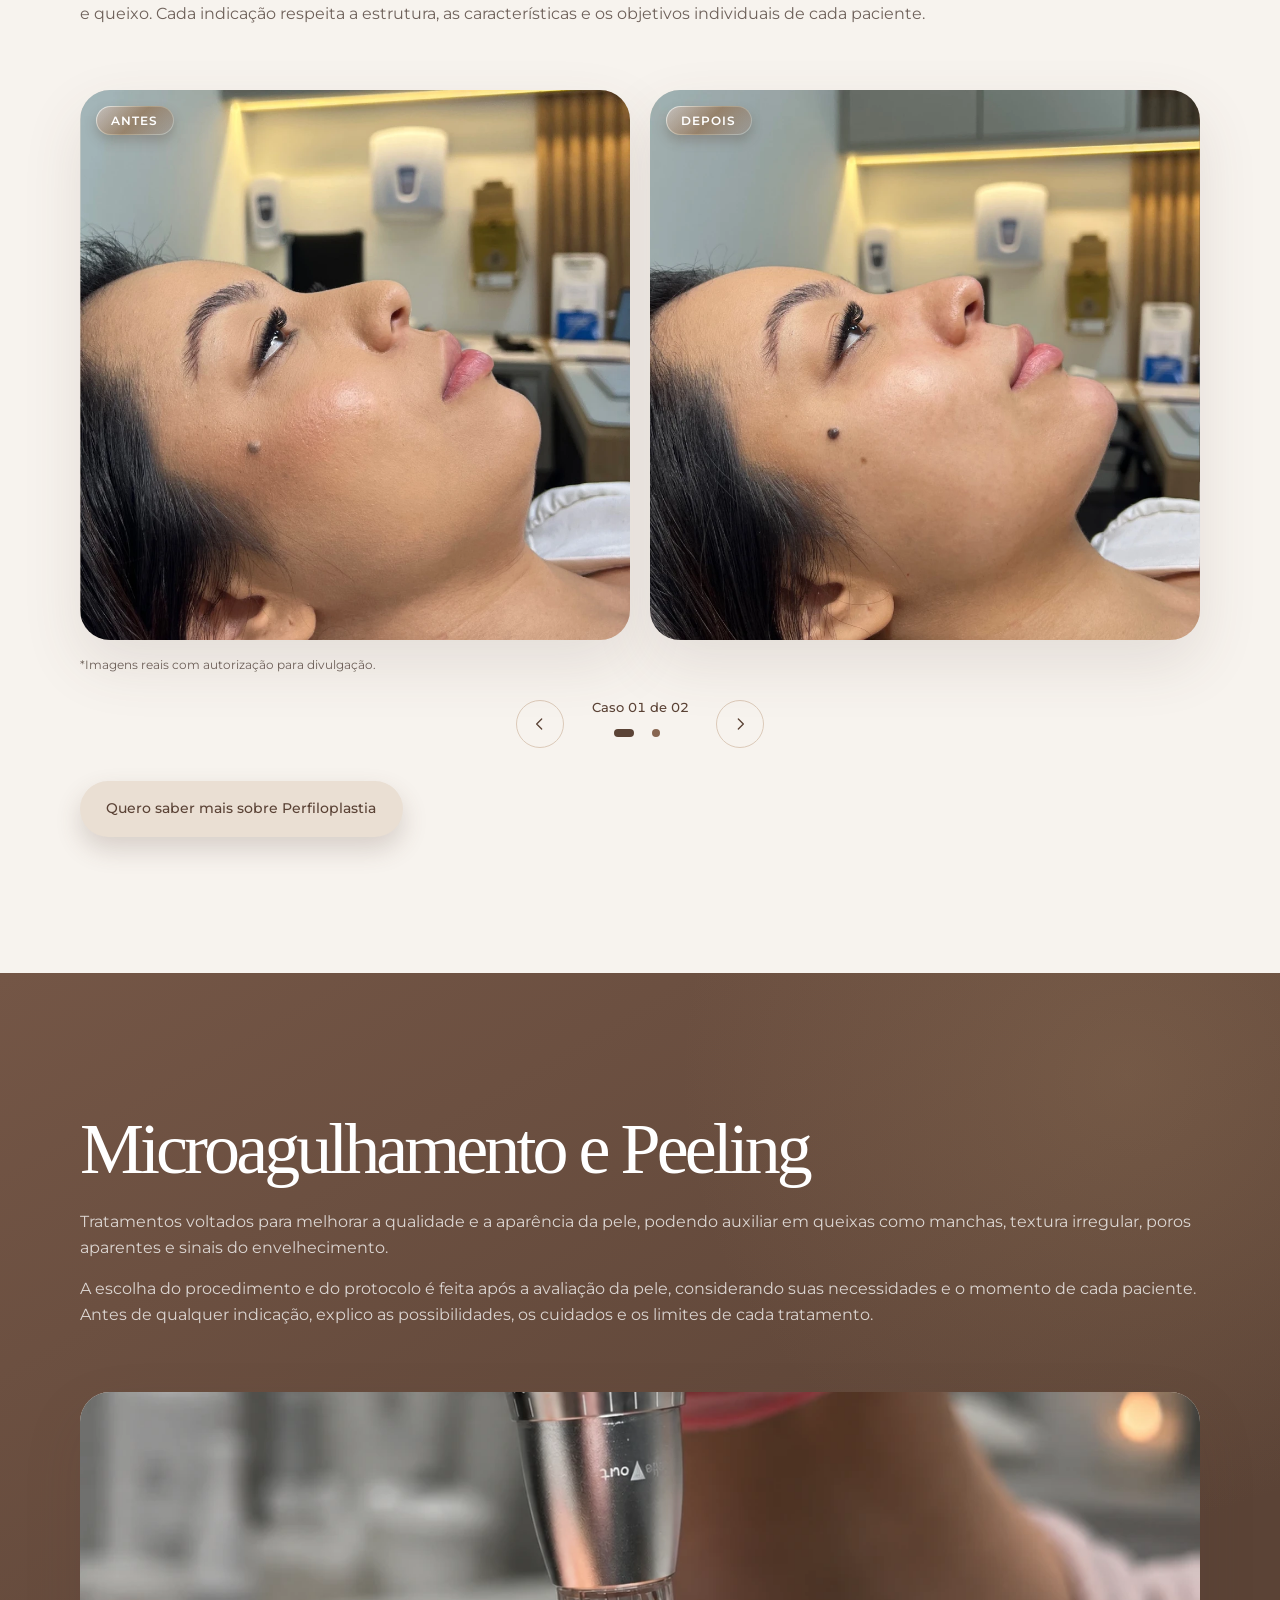
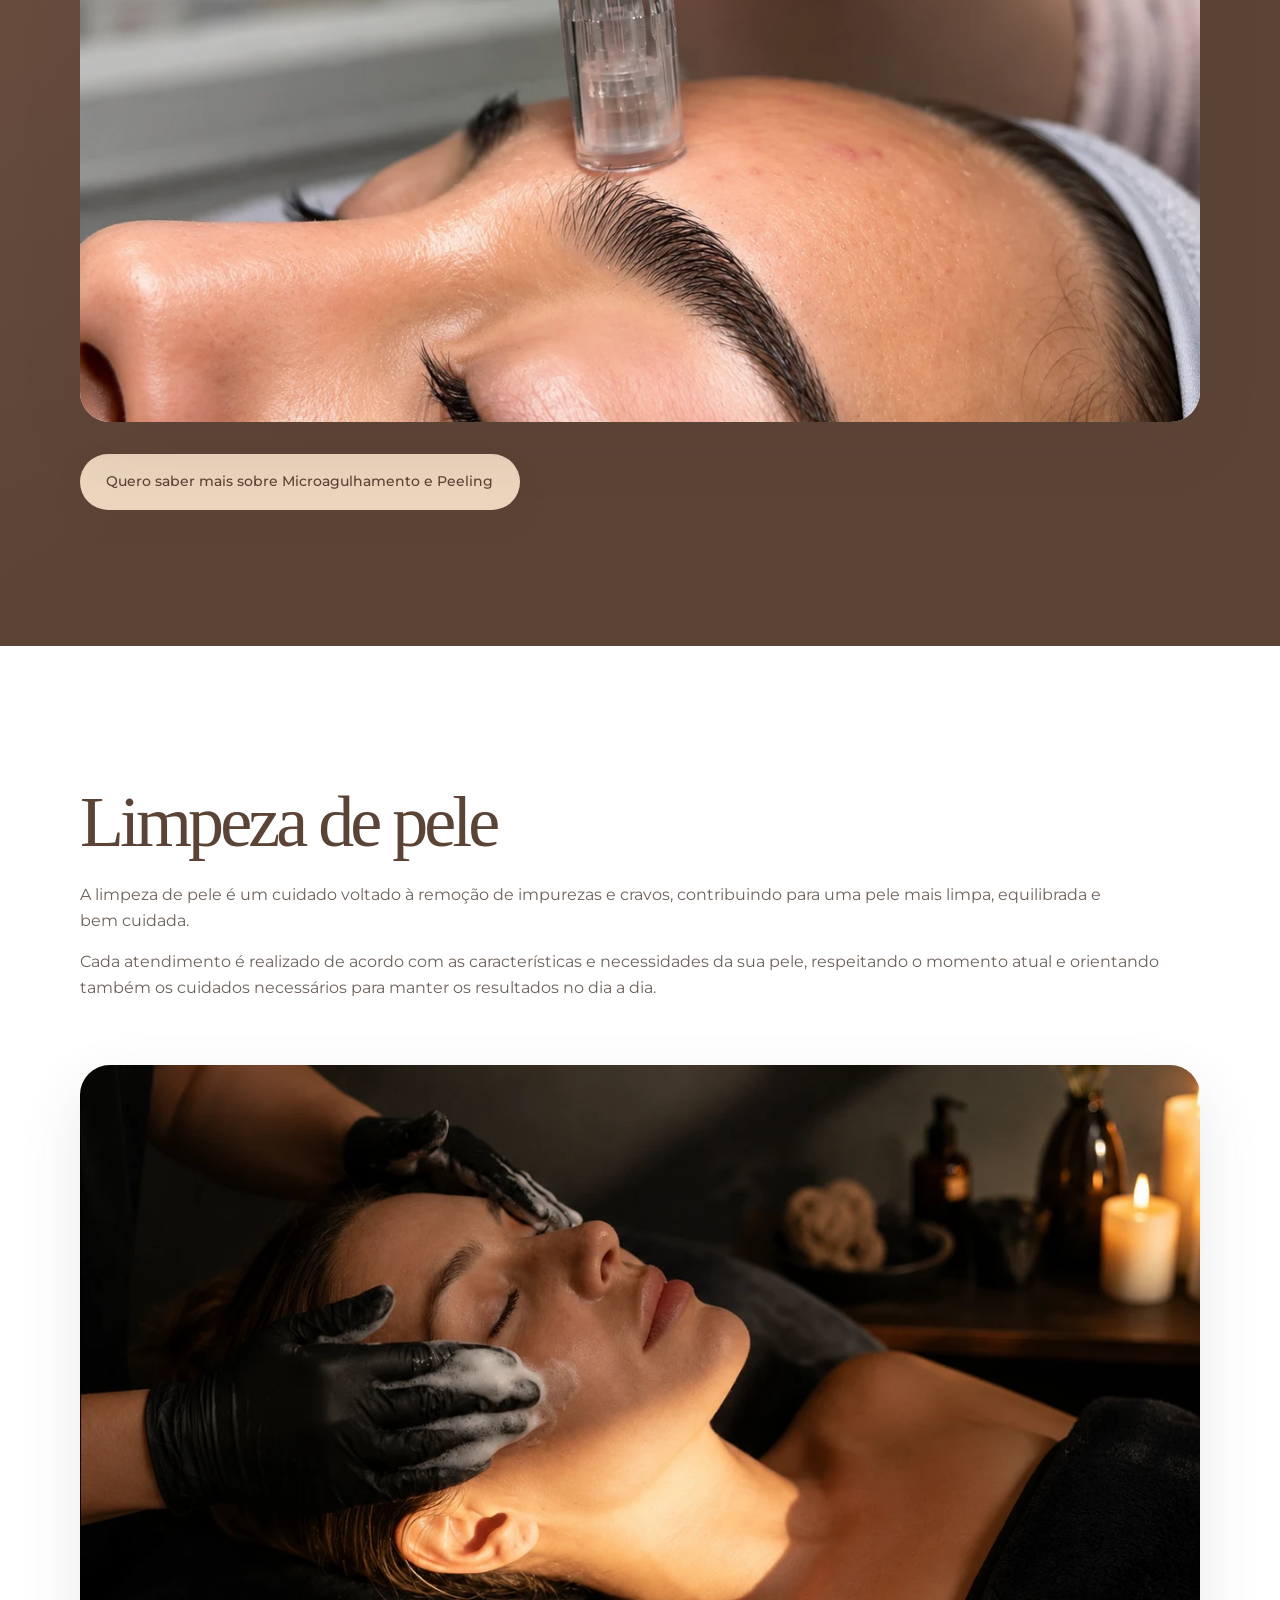
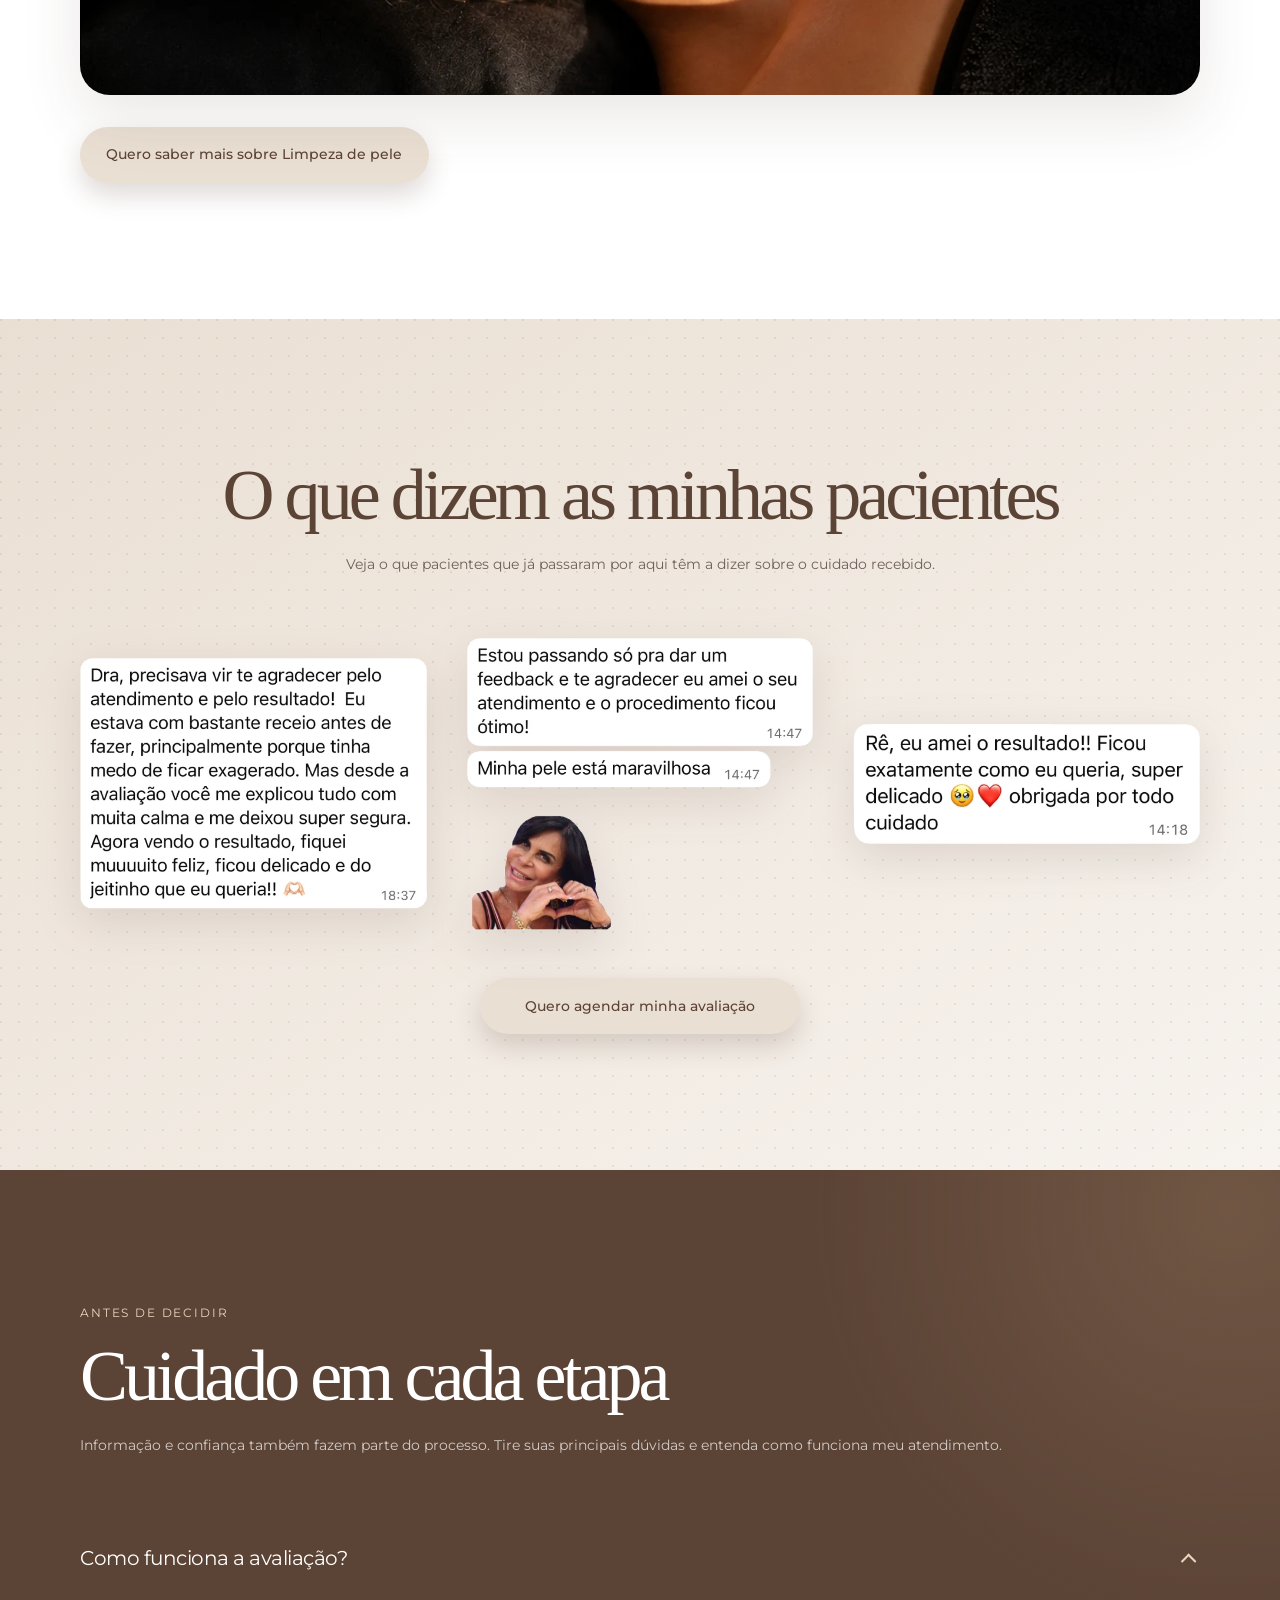
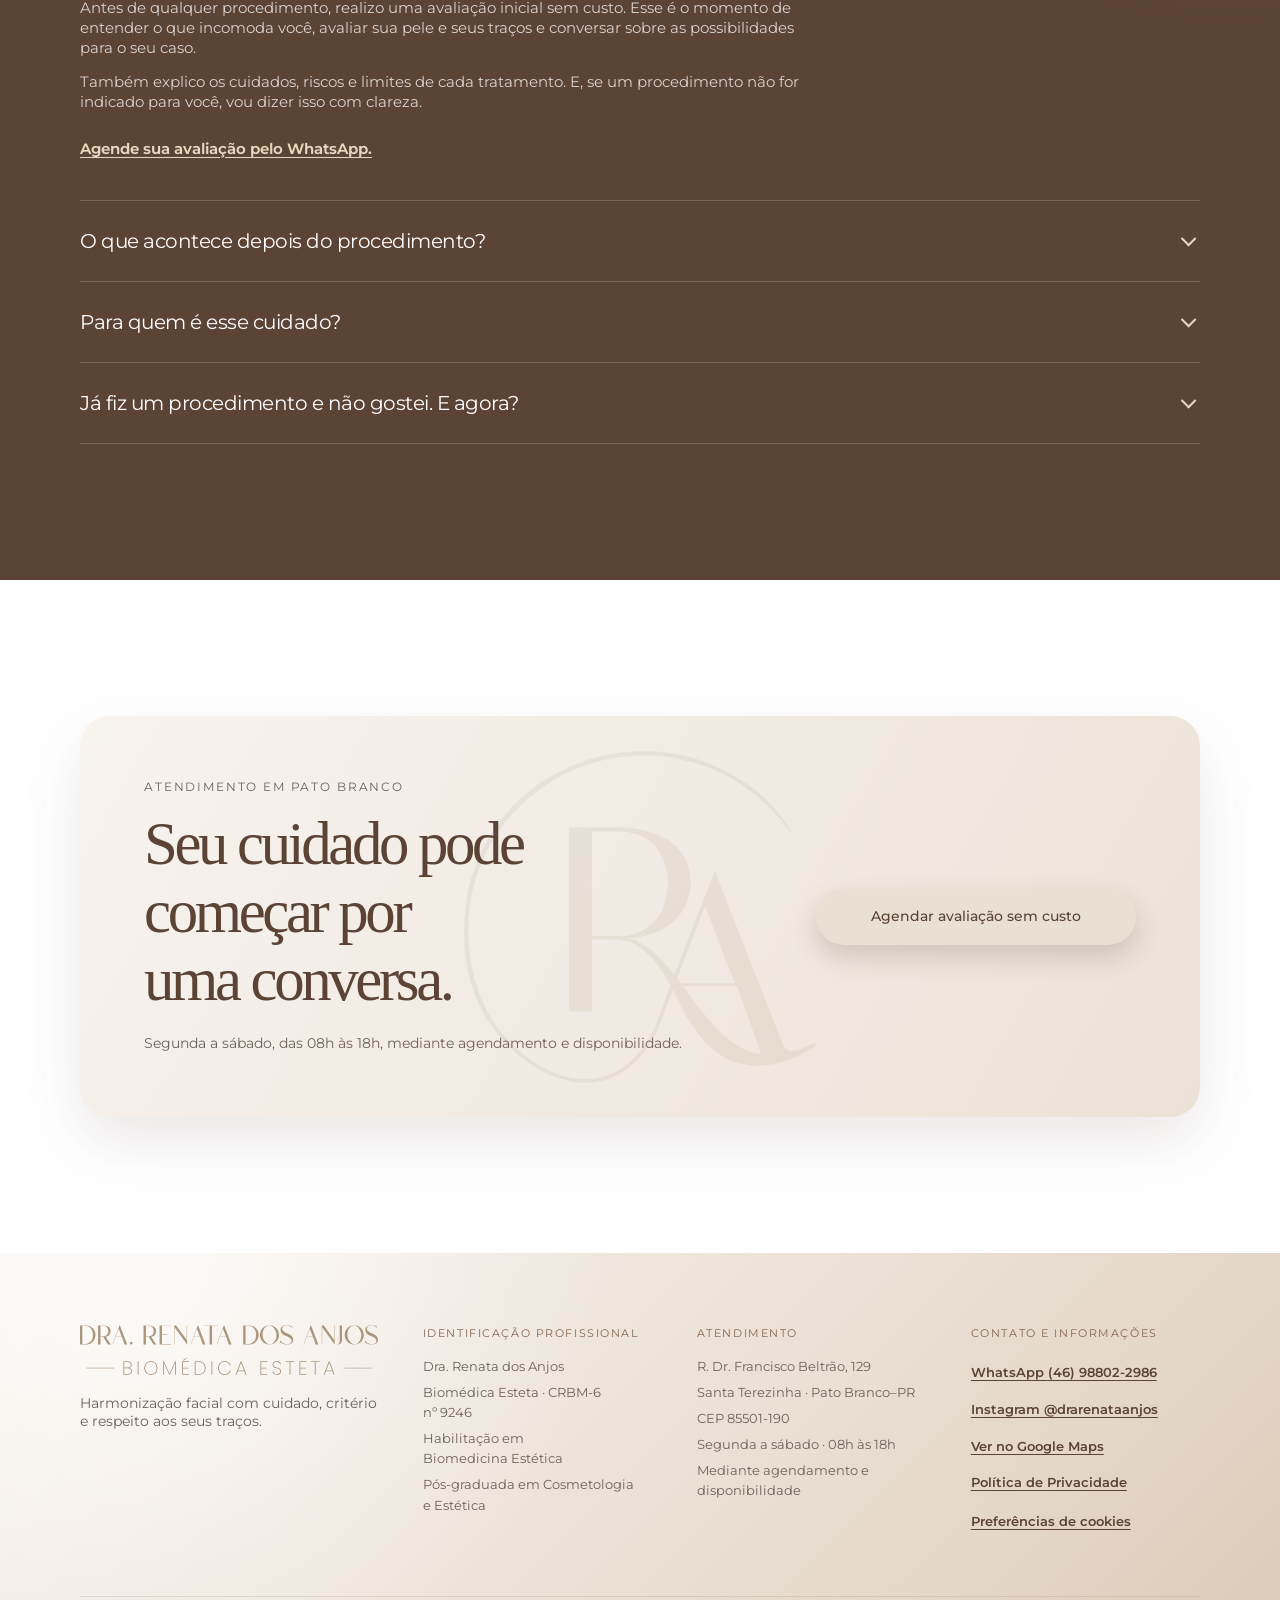
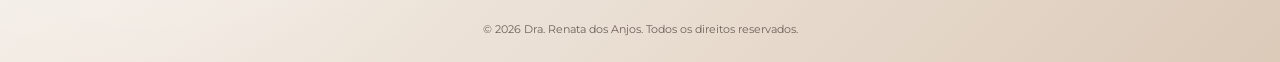
==== commit ef7905db: "feat: adiciona carrossel de casos de perfiloplastia" ====
--- a/index.html
+++ b/index.html
@@ -412,7 +412,7 @@
           </div>
 
           <nav class="service-cards" aria-label="Navegação pelos serviços">
-            <a class="service-card" href="#titulo-botox">
+            <a class="service-card" href="#botox">
               <img
                 src="assets/images/card-botox.webp"
                 width="673"
@@ -427,7 +427,7 @@
               </span>
             </a>
 
-            <a class="service-card" href="#titulo-preenchimento">
+            <a class="service-card" href="#preenchimento">
               <img
                 src="assets/images/card-preenchimento.webp"
                 width="673"
@@ -442,7 +442,7 @@
               </span>
             </a>
 
-            <a class="service-card" href="#titulo-microagulhamento">
+            <a class="service-card" href="#microagulhamento-peeling">
               <img
                 src="assets/images/card-microagulhamento.webp"
                 width="673"
@@ -457,7 +457,7 @@
               </span>
             </a>
 
-            <a class="service-card" href="#titulo-limpeza">
+            <a class="service-card" href="#limpeza-de-pele">
               <img
                 src="assets/images/card-limpeza.webp"
                 width="673"
@@ -595,35 +595,123 @@
               </p>
             </header>
 
-            <div class="comparison" role="group" aria-label="Comparação do resultado de perfiloplastia">
-              <figure class="result-card">
-                <img
-                  src="assets/images/Perfiloplastia-antes.webp"
-                  width="1000"
-                  height="1000"
-                  alt="Perfil lateral de uma paciente antes da perfiloplastia, mostrando nariz, lábios e queixo"
-                  loading="lazy"
-                  decoding="async"
+            <div
+              class="case-carousel"
+              role="region"
+              aria-roledescription="carrossel"
+              aria-label="Resultados de perfiloplastia"
+              data-case-carousel
+            >
+              <div class="case-carousel__viewport" id="perfiloplastia-casos" data-case-viewport>
+                <!-- Cada slide reúne o antes e o depois de um único caso. -->
+                <div
+                  class="comparison case-carousel__slide"
+                  role="group"
+                  aria-roledescription="slide"
+                  aria-label="Caso 1 de 2"
+                  data-case-slide
                 >
-                <figcaption class="result-card__label">Antes</figcaption>
-              </figure>
-
-              <figure class="result-card">
-                <img
-                  src="assets/images/Perfiloplastia-depois.webp"
-                  width="1000"
-                  height="1000"
-                  alt="Perfil lateral da mesma paciente depois da perfiloplastia, mostrando nariz, lábios e queixo"
-                  loading="lazy"
-                  decoding="async"
+                  <figure class="result-card">
+                    <img
+                      src="assets/images/Perfiloplastia-antes.webp"
+                      width="1000"
+                      height="1000"
+                      alt="Perfil lateral de uma paciente antes da perfiloplastia, mostrando nariz, lábios e queixo"
+                      loading="lazy"
+                      decoding="async"
+                      draggable="false"
+                    >
+                    <figcaption class="result-card__label">Antes</figcaption>
+                  </figure>
+
+                  <figure class="result-card">
+                    <img
+                      src="assets/images/Perfiloplastia-depois.webp"
+                      width="1000"
+                      height="1000"
+                      alt="Perfil lateral da mesma paciente depois da perfiloplastia, mostrando nariz, lábios e queixo"
+                      loading="lazy"
+                      decoding="async"
+                      draggable="false"
+                    >
+                    <figcaption class="result-card__label">Depois</figcaption>
+                  </figure>
+                </div>
+
+                <div
+                  class="comparison case-carousel__slide"
+                  role="group"
+                  aria-roledescription="slide"
+                  aria-label="Caso 2 de 2"
+                  data-case-slide
+                  hidden
                 >
-                <figcaption class="result-card__label">Depois</figcaption>
-              </figure>
+                  <figure class="result-card">
+                    <img
+                      src="assets/images/Perfiloplastia-2-antes.webp"
+                      width="1000"
+                      height="1000"
+                      alt="Perfil lateral de uma paciente antes da perfiloplastia, mostrando nariz, lábios e queixo"
+                      loading="lazy"
+                      decoding="async"
+                      draggable="false"
+                    >
+                    <figcaption class="result-card__label">Antes</figcaption>
+                  </figure>
+
+                  <figure class="result-card">
+                    <img
+                      src="assets/images/Perfiloplastia-2-depois.webp"
+                      width="1000"
+                      height="1000"
+                      alt="Perfil lateral da mesma paciente depois da perfiloplastia, mostrando nariz, lábios e queixo"
+                      loading="lazy"
+                      decoding="async"
+                      draggable="false"
+                    >
+                    <figcaption class="result-card__label">Depois</figcaption>
+                  </figure>
+                </div>
+
+              </div>
+
+              <p class="provisional-note">
+                *Imagens reais com autorização para divulgação.
+              </p>
+
+              <div class="case-carousel__controls" data-case-controls hidden>
+                <button
+                  class="case-carousel__arrow"
+                  type="button"
+                  aria-label="Ver caso anterior de perfiloplastia"
+                  aria-controls="perfiloplastia-casos"
+                  data-case-previous
+                >
+                  <svg width="20" height="20" viewBox="0 0 24 24" fill="none" aria-hidden="true">
+                    <path d="m14 6-6 6 6 6" stroke="currentColor" stroke-width="1.6" stroke-linecap="round" stroke-linejoin="round" />
+                  </svg>
+                </button>
+
+                <div class="case-carousel__pagination">
+                  <p class="case-carousel__counter" aria-live="polite" aria-atomic="true" data-case-counter>
+                    Caso 01 de 02
+                  </p>
+                  <div class="case-carousel__dots" role="group" aria-label="Escolher caso de perfiloplastia" data-case-dots></div>
+                </div>
+
+                <button
+                  class="case-carousel__arrow"
+                  type="button"
+                  aria-label="Ver próximo caso de perfiloplastia"
+                  aria-controls="perfiloplastia-casos"
+                  data-case-next
+                >
+                  <svg width="20" height="20" viewBox="0 0 24 24" fill="none" aria-hidden="true">
+                    <path d="m10 6 6 6-6 6" stroke="currentColor" stroke-width="1.6" stroke-linecap="round" stroke-linejoin="round" />
+                  </svg>
+                </button>
+              </div>
             </div>
-
-            <p class="provisional-note">
-              *Imagens reais com autorização para divulgação.
-            </p>
 
             <a
               class="button"
--- a/styles.css
+++ b/styles.css
@@ -129,6 +129,11 @@
   scroll-margin-top: 1rem;
 }
 
+/* Faz a âncora do procedimento chegar ao título, descontando o espaço da seção. */
+.treatment.section[id] {
+  scroll-margin-top: calc(0.5rem - var(--section-space));
+}
+
 .treatment .section-heading h2 {
   scroll-margin-top: 0.5rem;
 }
@@ -604,6 +609,117 @@
 .comparison {
   display: grid;
   gap: 1.25rem;
+}
+
+/* Cada caso avança com as duas fotos, mantendo o formato da comparação. */
+.case-carousel {
+  --carousel-control-size: 3rem;
+  margin-bottom: 2rem;
+}
+
+.case-carousel .provisional-note {
+  margin-bottom: 0;
+}
+
+.case-carousel__viewport {
+  cursor: grab;
+  touch-action: pan-y pinch-zoom;
+  user-select: none;
+}
+
+.case-carousel__viewport:active {
+  cursor: grabbing;
+}
+
+.case-carousel__slide[hidden],
+.case-carousel__controls[hidden] {
+  display: none;
+}
+
+.case-carousel__controls {
+  display: flex;
+  align-items: center;
+  justify-content: center;
+  gap: 1.25rem;
+  margin-top: 1.5rem;
+}
+
+.case-carousel__arrow {
+  display: grid;
+  flex: 0 0 var(--carousel-control-size);
+  place-items: center;
+  width: var(--carousel-control-size);
+  height: var(--carousel-control-size);
+  padding: 0;
+  border: 1px solid var(--sand-deep);
+  border-radius: 50%;
+  color: var(--brown-deep);
+  background: var(--cream);
+  cursor: pointer;
+  transition: background-color 180ms ease, border-color 180ms ease;
+}
+
+.case-carousel__arrow:hover {
+  border-color: var(--brown);
+  background: var(--sand);
+}
+
+.case-carousel__arrow:active {
+  background: var(--sand-deep);
+}
+
+.case-carousel__pagination {
+  display: grid;
+  justify-items: center;
+  min-width: 7rem;
+}
+
+.case-carousel__counter {
+  margin: 0;
+  color: var(--brown-deep);
+  font-size: 0.8rem;
+  font-weight: 500;
+  font-variant-numeric: tabular-nums;
+}
+
+.case-carousel__dots {
+  display: flex;
+  justify-content: center;
+}
+
+.case-carousel__dot {
+  display: grid;
+  place-items: center;
+  width: 2rem;
+  height: 2rem;
+  padding: 0;
+  border: 0;
+  border-radius: 50%;
+  background: transparent;
+  cursor: pointer;
+}
+
+.case-carousel__dot::before {
+  width: 0.5rem;
+  height: 0.5rem;
+  border-radius: 999px;
+  background: var(--brown);
+  content: "";
+  transition: width 180ms ease, background-color 180ms ease;
+}
+
+.case-carousel__dot:hover::before {
+  background: var(--brown-deep);
+}
+
+.case-carousel__dot[aria-current="true"]::before {
+  width: 1.25rem;
+  background: var(--brown-deep);
+}
+
+.case-carousel:focus-visible,
+.case-carousel button:focus-visible {
+  outline-color: var(--brown-deep);
 }
 
 .result-card,
